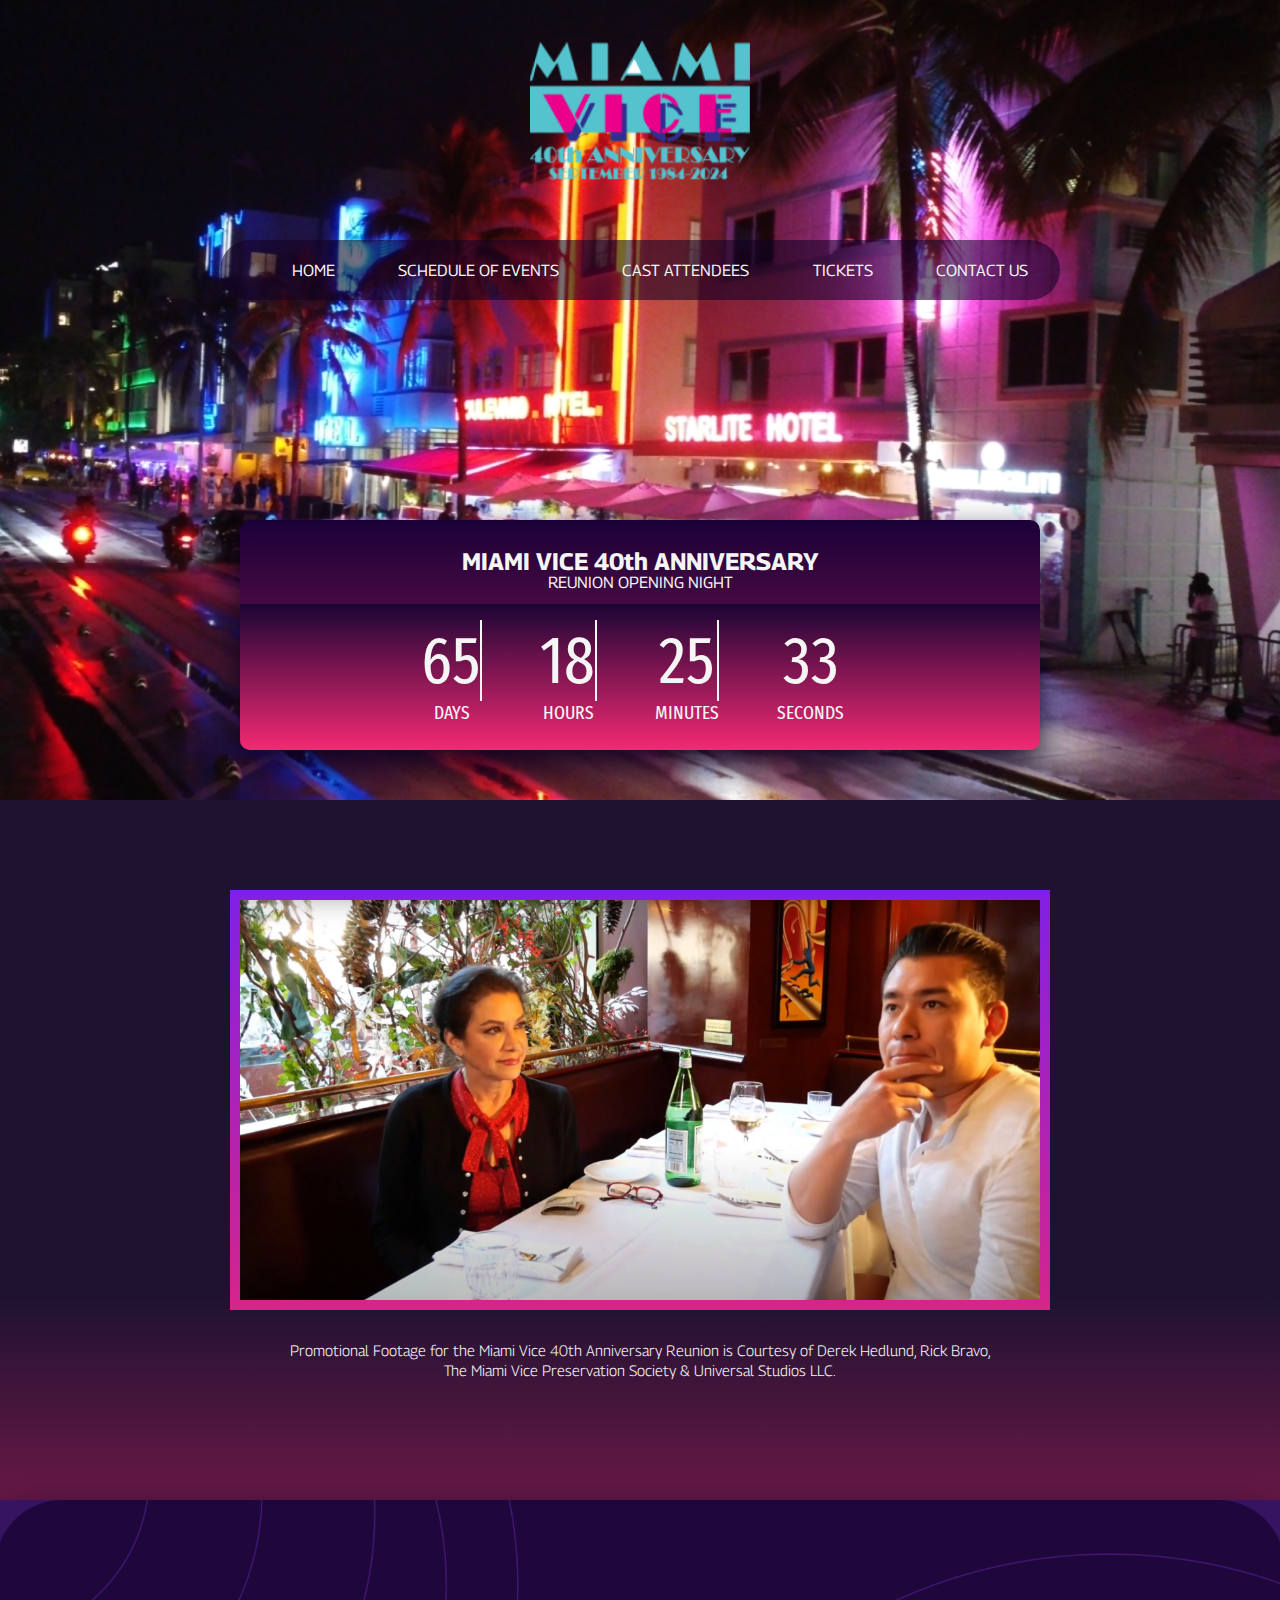
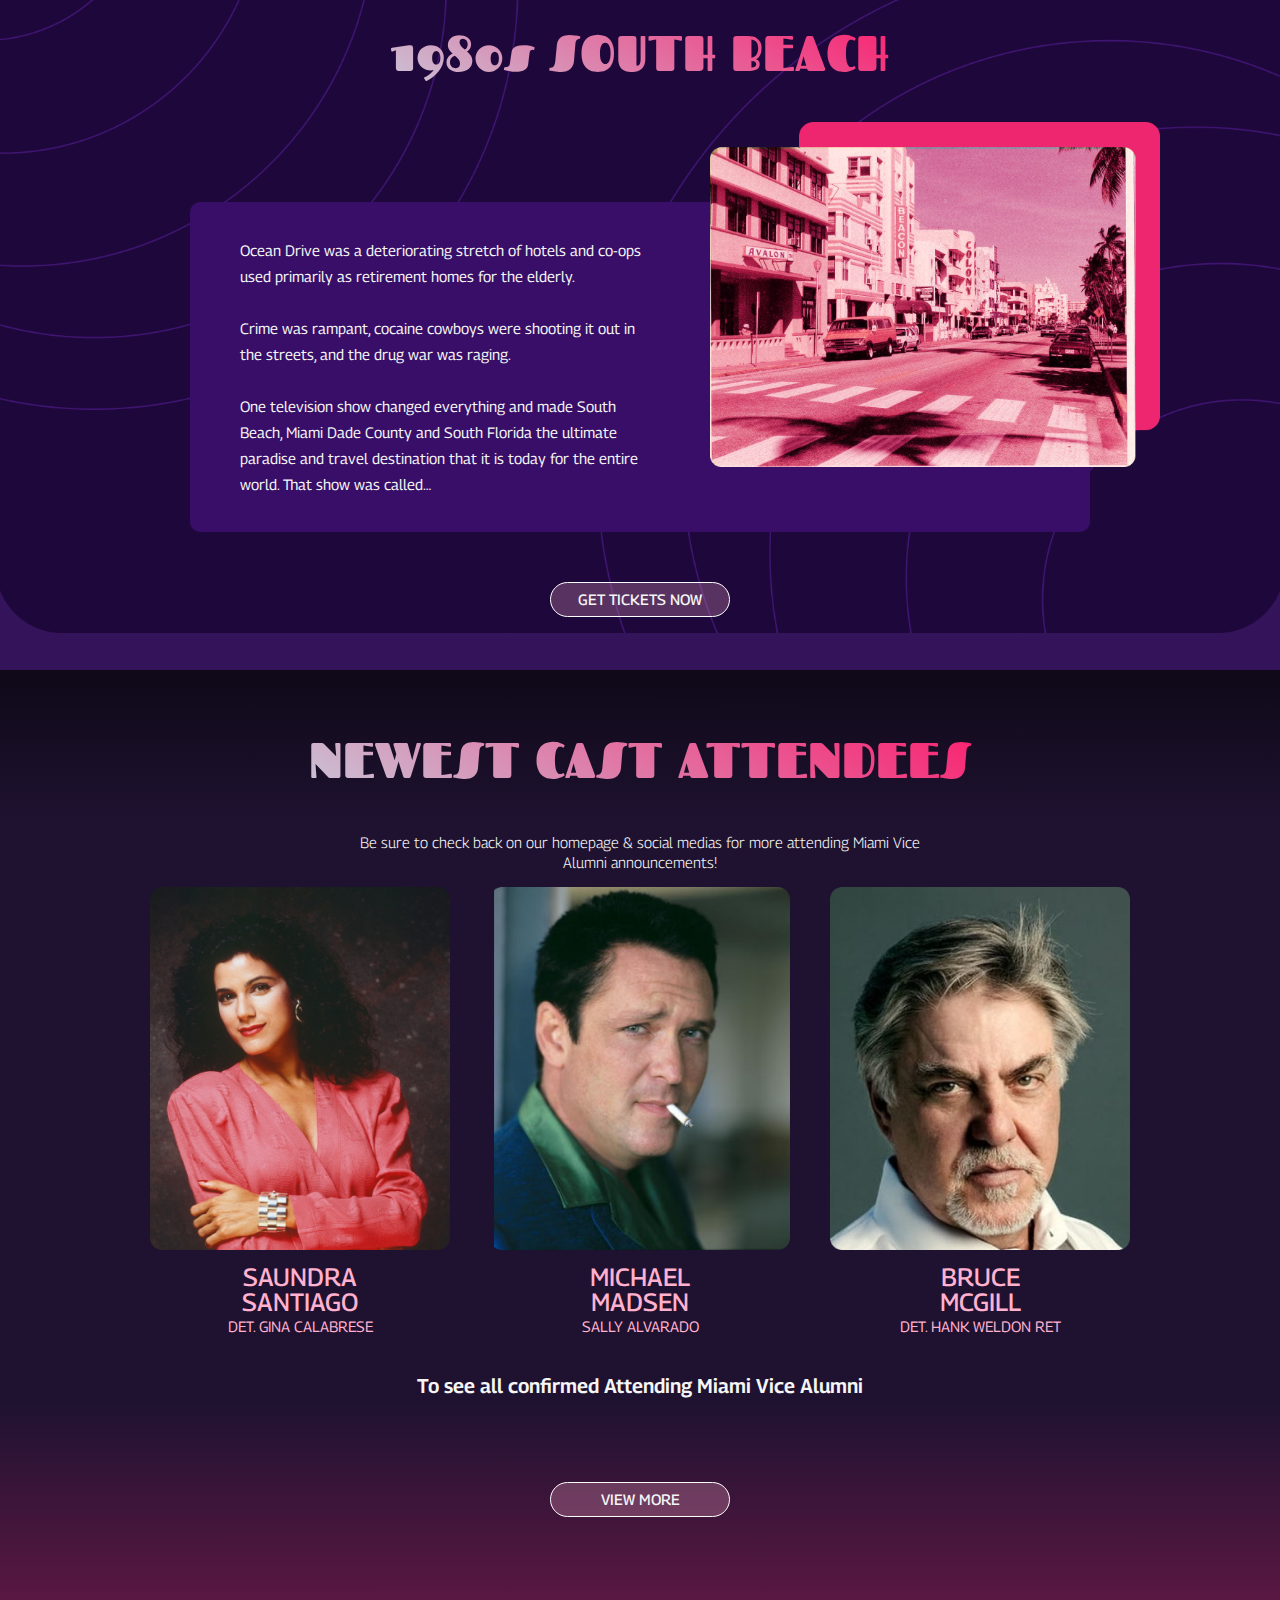
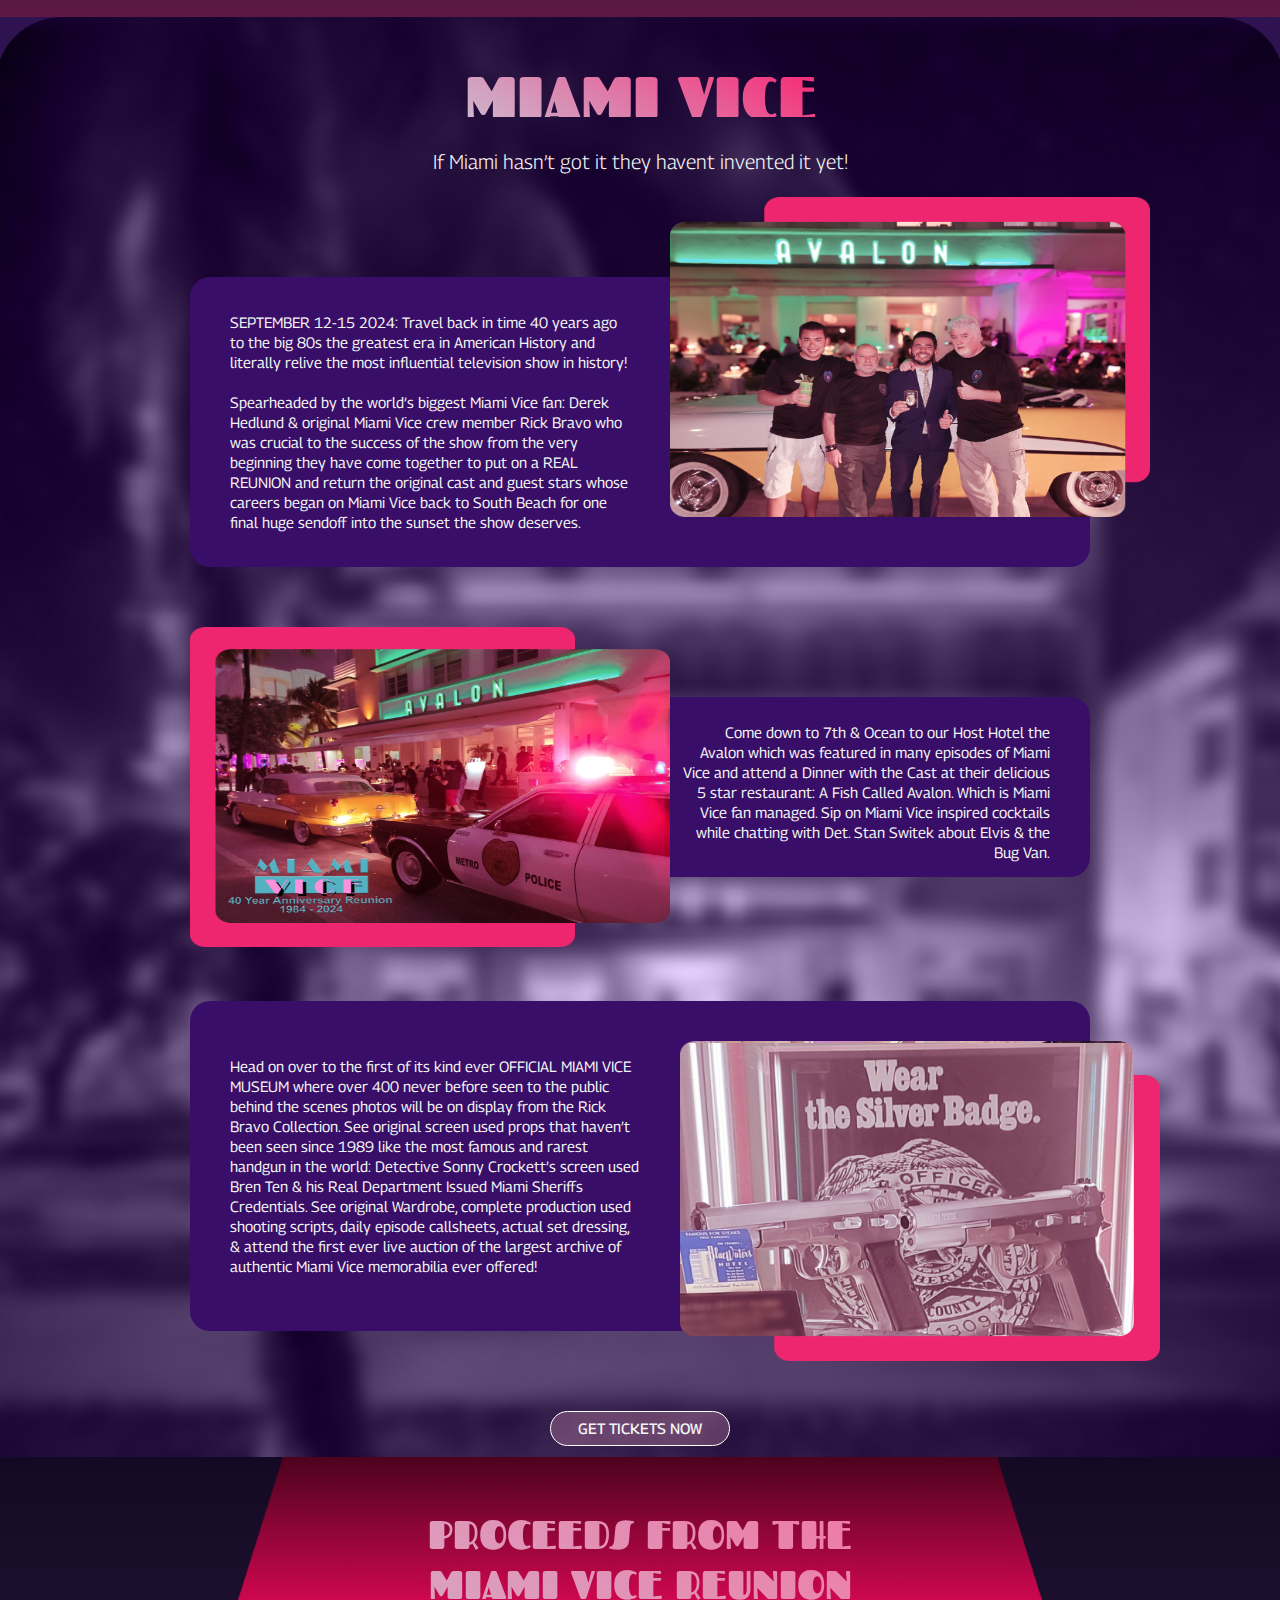
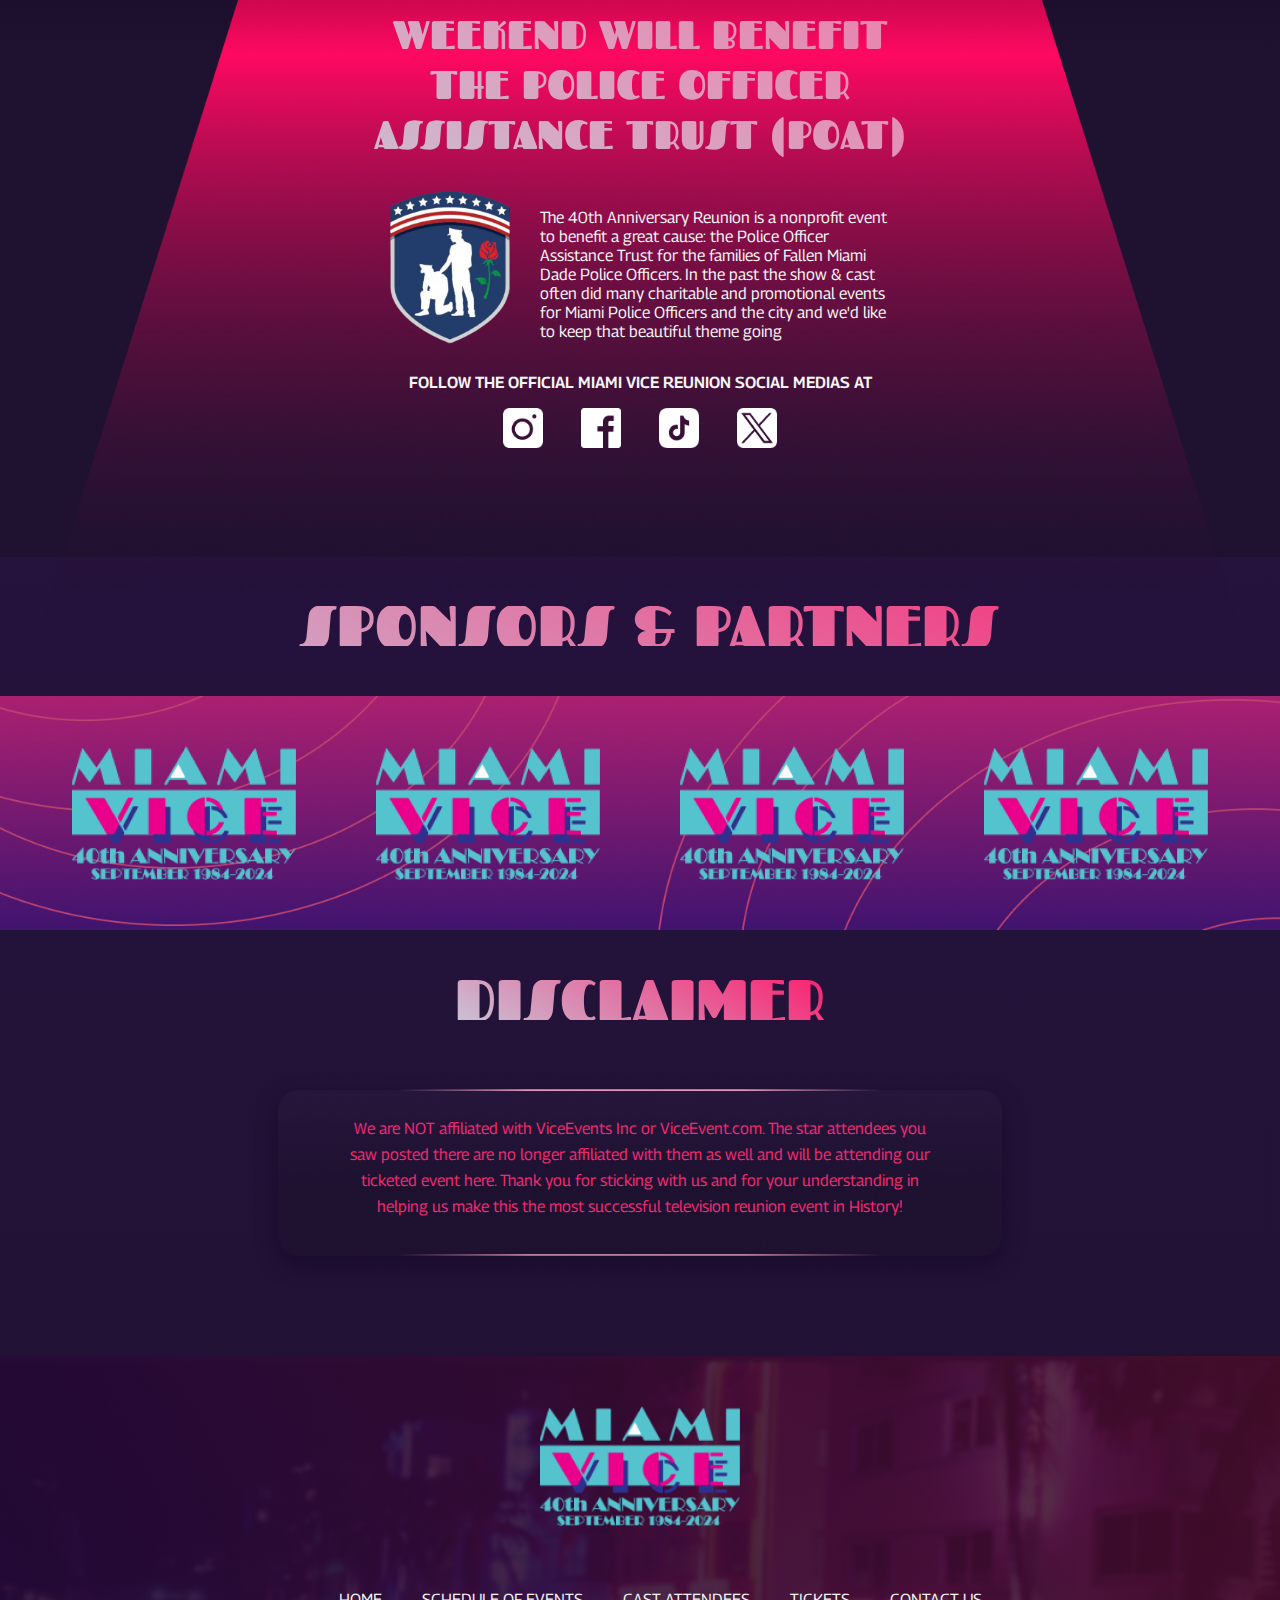
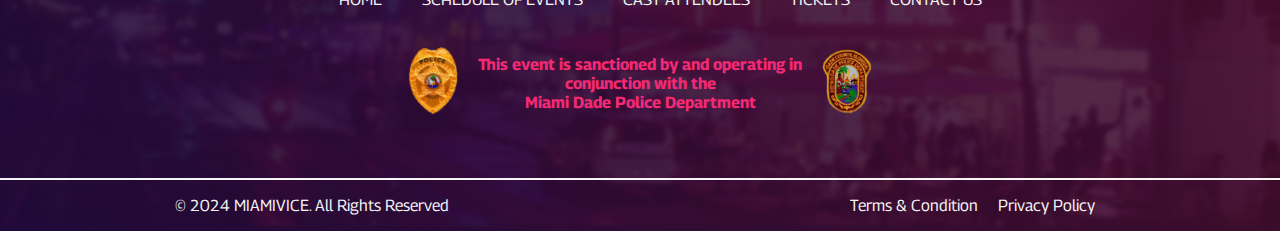
==== index.html @ bc85c12b "first" ====
<!DOCTYPE html>
<html lang="en">
<head>
    <meta charset="UTF-8">
    <meta name="viewport" content="width=device-width, initial-scale=1.0">
    <title>Miami Vice</title>
    <link rel="stylesheet" href="./miami-style.css">
    <link rel="shortcut icon" href="./Assets/Images/favicon.ico" type="image/x-icon">
    <link rel="preconnect" href="https://fonts.googleapis.com">
    <link rel="preconnect" href="https://fonts.gstatic.com" crossorigin>
    <link href="https://fonts.googleapis.com/css2?family=Georama:ital,wght@0,100..900;1,100..900&display=swap" rel="stylesheet">
    <link rel="preconnect" href="https://fonts.googleapis.com">
    <link rel="preconnect" href="https://fonts.gstatic.com" crossorigin>
    <link href="https://fonts.googleapis.com/css2?family=Fascinate&display=swap" rel="stylesheet">
    <link rel="stylesheet" href="https://cdnjs.cloudflare.com/ajax/libs/font-awesome/6.5.1/css/all.min.css" integrity="sha512-DTOQO9RWCH3ppGqcWaEA1BIZOC6xxalwEsw9c2QQeAIftl+Vegovlnee1c9QX4TctnWMn13TZye+giMm8e2LwA==" crossorigin="anonymous" referrerpolicy="no-referrer" />
    <link rel="preconnect" href="https://fonts.googleapis.com">
    <link rel="preconnect" href="https://fonts.gstatic.com" crossorigin>
    <link href="https://fonts.googleapis.com/css2?family=Fira+Sans+Extra+Condensed:ital,wght@0,100;0,200;0,300;0,400;0,500;0,600;0,700;0,800;0,900;1,100;1,200;1,300;1,400;1,500;1,600;1,700;1,800;1,900&display=swap" rel="stylesheet">
</head>
<body >

<!-- Hero Section -->
<div class="hero-section">
<!-- Nav-Bar Start -->


    <div class="desktop-header">

        <div class="logo">
            <img src="./Assets/Images/logo.png" alt="Miami" width="220" height="140">
        </div>

    <nav>  
            <ul class="nav-links-container">
                <li class="nav-link"><a href="">HOME</a></li>
                <li  class="nav-link"><a href="">SCHEDULE OF EVENTS</a></li>
                <li  class="nav-link"><a href="">CAST ATTENDEES</a></li>
                <li  class="nav-link"><a href="">TICKETS</a></li>
                <li  class="nav-link"><a href="">CONTACT US</a></li>
            </ul>
    </nav>

    </div>

    <div class="mobile-header">

        <nav class="nav-small-screen">
                <div class="logo">
                    <img src="./Assets/Images/logo.png" alt="Miami" width="220" height="140">
                </div>

                <div id="menu" >
                     <i class="fa-solid fa-bars" onclick="openMenu()"></i>
                </div>

        </nav>


        <div id="nav-col" >
            <div id="nav-col-links" class="nav-col-links">
                <a id="link" href="#">HOME</a>
                <a id="link" href="#">SCHEDULE OF EVENTS</a>
                <a id="link" href="#">CAST ATTENDEES</a>
                <a id="link" href="#">TICKETS</a>
                <a id="link" href="#">CONTACT US</a>
            </div>
            
        </div>




    </div>



    <div class="banner">

            <div class="banner-section-1">
                <h2 class="banner-text">MIAMI VICE 40th ANNIVERSARY</h2>
                <p class="banner-text">REUNION OPENING NIGHT</p>
            </div>

            <div class="banner-section-2">

                <div class="container">

                    <div id="countdown">
                  <ul>
                    <li><span id="days" class="countdown-sep"></span>days </li> 
                    <li><span id="hours"  class="countdown-sep"></span>Hours </li>
                    <li><span id="minutes"  class="countdown-sep"></span>Minutes </li>
                    <li><span id="seconds" ></span>Seconds </li>
                  </ul>
                    </div>
                
                </div>
            </div>
    </div>


</div>
    
<!-- Section-2 -->
    <div class="section-2">
           
                <img class="banner-pic" src="./Assets/Images/image 13.png" alt="" width="800px" height="400px">
            
                <p>Promotional Footage for the Miami Vice 40th Anniversary Reunion is Courtesy of Derek Hedlund, Rick Bravo, <br> The Miami Vice Preservation Society & Universal Studios LLC.</p>     

    </div>

    <!-- Section 3 -->
    <div class="section-3">

        <h2 class="section-3-heading">1980s SOUTH BEACH</h2>
        


            <div class="section-3-inner-div">

                <div class="section-3-inner-div-para">
                    <p>Ocean Drive was a deteriorating stretch of hotels and co-ops used primarily as retirement homes for the elderly. <br><br>
                        Crime was rampant, cocaine cowboys were shooting it out in the streets, and the drug war was raging. <br><br>
                        One television show changed everything and made South Beach, Miami Dade County and South Florida the ultimate paradise and travel destination that it is today for the entire world. That show was called…</p>
                </div>

                <div class="section-3-inner-div-img">
                    <img src="./Assets/Images/section-3-image.png" alt="" width="450px">
                </div>
            </div>




        <button class="web-button">GET TICKETS NOW</button>

    </div>

    <!-- Section 4 -->

    <div class="section-4">
        <h1>NEWEST CAST ATTENDEES</h1>

        <p>Be sure to check back on our homepage & social medias for more attending Miami Vice <br> Alumni announcements!</p>
        
        <div class="section-4-inner-image">

            <div class="section-4-cart">
                <img src="./Assets/Images/Mask group.png" alt="" width="300px">
                <h3>SAUNDRA <br>SANTIAGO</h3>
                <h6>DET. GINA CALABRESE</h6>
            </div>

            <div class="section-4-cart">
                <img src="./Assets/Images/Mask group(1).png" alt="" width="300px">
                <h3>MICHAEL <br> MADSEN</h3>
                <h6>SALLY ALVARADO</h6>
            </div>

            <div class="section-4-cart">
                <img src="./Assets/Images/Mask group(2).png" alt="" width="300px">
                <h3>BRUCE <br> MCGILL</h3>
                <h6>DET. HANK WELDON RET</h6>
            </div>

        </div>

        <h5>To see all confirmed Attending Miami Vice Alumni</h5>

        <button class="web-button">VIEW MORE</button>

    </div>


<!-- Section-5 -->

<div class="section-5" >

<div class="section-5-heading">
    <h1>MIAMI VICE</h1>
    <p>If Miami hasn’t got it they havent invented it yet!</p>
</div>

<div class="section-5-cart-1">

    <div class="section-5-cart-1-text">
        <p>SEPTEMBER 12-15 2024: Travel back in time 40 years ago to the big 80s the greatest era in American History and literally relive the most influential television show in history! <br><br>
        Spearheaded by the world’s biggest Miami Vice fan: Derek Hedlund & original Miami Vice crew member Rick Bravo who was crucial to the success of the show from the very beginning they have come together to put on a REAL REUNION and return the original cast and guest stars whose careers began on Miami Vice back to South Beach for one final huge sendoff into the sunset the show deserves. </p>
    </div>

    <div class="section-5-cart-1-pic">
        <img src="./Assets/Images/Group 47877.png" alt="" width="480px" height="320px">
    </div>
</div>




<div class="section-5-cart-2">

    <div class="section-5-cart-2-pic">
        <img src="./Assets/Images/Group 47921.png" alt="" width="480px" height="320px">
    </div>

    <div class="section-5-cart-2-text">
        <p>Come down to 7th & Ocean to our Host Hotel the Avalon which was featured in many episodes of Miami Vice and attend a Dinner with the Cast at their delicious 5 star restaurant: A Fish Called Avalon. Which is Miami Vice fan managed. Sip on Miami Vice inspired cocktails while chatting with Det. Stan Switek about Elvis & the Bug Van.</p>
    </div>
</div>




<div class="section-5-cart-3">

    <div class="section-5-cart-3-text">
        <p>Head on over to the first of its kind ever OFFICIAL MIAMI VICE MUSEUM where over 400 never before seen to the public behind the scenes photos will be on display from the Rick Bravo Collection. See original screen used props that haven’t been seen since 1989 like the most famous and rarest handgun in the world: Detective Sonny Crockett’s screen used Bren Ten & his Real Department Issued Miami Sheriffs Credentials. See original Wardrobe, complete production used shooting scripts, daily episode callsheets, actual set dressing, & attend the first ever live auction of the largest archive of authentic Miami Vice memorabilia ever offered!</p>
    </div>

    <div class="section-5-cart-3-pic">
        <img src="./Assets/Images/Group 47879.png" alt="" width="480px" height="320px">
    </div>


</div>

<button class="web-button">GET TICKETS NOW</button>

</div>

<!-- Section-5 -->

<!-- Section-6  Start-->
<div class="section-6">

    <div class="section-6-background-pic">

       <h2>PROCEEDS FROM THE <br> MIAMI VICE REUNION <br> WEEKEND WILL BENEFIT <br> THE POLICE OFFICER <br> ASSISTANCE TRUST (POAT)</h2>

       <div class="section-6-box">
        <div class="section-6-box-img">
            <img src="./Assets/Images/image-removebg-preview (19) 1.png" alt="" width="120px">
        </div>

        <div class="section-6-box-text">
            <p>The 40th Anniversary Reunion is a nonprofit event to benefit a great cause: the Police Officer Assistance Trust for the families of Fallen Miami Dade Police Officers. In the past the show & cast often did many charitable and promotional events for Miami Police Officers and the city and we'd like to keep that beautiful theme going</p>
        </div>
       </div>


       <div class="section-6-bottom-text">
           <p>FOLLOW THE OFFICIAL MIAMI VICE REUNION SOCIAL MEDIAS AT  </p>
       </div>

       <div class="section-6-social-icon">
        <a href=""><img src="./Assets/Images/instagram.png" alt="instagram" width="40px"></a>
        <a href=""><img src="./Assets/Images/facebook.png" alt="facebook" width="40px"></a>
        <a href=""><img src="./Assets/Images/tiktok.png" alt="tiktok" width="40px"></a>
        <a href=""><img src="./Assets/Images/x.png" alt="X" width="40px"></a>
       </div>

    </div>

</div>

<!-- Section-6 End -->


<!-- Section-7 Start -->
<div class="section-7">
    <h2> SPONSORS & PARTNERS</h2>

    <div class="section-7-background">
        <img src="./Assets/Images/logo.png" alt="">
        <img src="./Assets/Images/logo.png" alt="">
        <img src="./Assets/Images/logo.png" alt="">
        <img src="./Assets/Images/logo.png" alt="">

    </div>

</div>

<!-- Section-7 End -->

<!-- Section-8 Start -->
<div class="section-8">
    <h2>DISCLAIMER</h2>

    <div class="section-8-box">
        <p>We are NOT affiliated with ViceEvents Inc or ViceEvent.com. The star attendees you saw posted there are no longer affiliated with them as well and will be attending our ticketed event here. Thank you for sticking with us and for your understanding in helping us make this the most successful television reunion event in History!</p>
    </div>

</div>



<!-- Section-8 End -->
<!-- 1200px 991px 767px 525px -->


<!-- Section 9 start -->
<div class="section-9">

   <div class="section-9-inner">

       
       <div class="section-9-logo">
           <img src="./Assets/Images/logo.png" alt="" width="200px">
        </div>
        
        <div class=""> 
            <ul class="section-9-links">
                <li class="nav-link"><a href="">HOME</a></li>
                <li  class="nav-link"><a href="">SCHEDULE OF EVENTS</a></li>
            <li  class="nav-link"><a href="">CAST ATTENDEES</a></li>
            <li  class="nav-link"><a href="">TICKETS</a></li>
            <li  class="nav-link"><a href="">CONTACT US</a></li>
        </ul>
    </div>

    <div class="section-9-notice">

        <div class="section-9-img1">
            <img src="./Assets/Images/Picture1 1.png" alt="" width="50px">
        </div>

        <p>This event is sanctioned by and operating in <br> conjunction with the <br>
            Miami Dade Police Department
        </p>
        
        <div class="section-9-img2">
            <img src="./Assets/Images/Picture2 1.png" alt="" width="50px">
        </div>
        
    </div>
    
    </div> 

    
    <div class="section-9-reserve">
        <p>© 2024 MIAMIVICE. All Rights Reserved</p>

        <ul class="section-9-reserve-links">
            <li><a href="">Terms & Condition</a></li>
            <li><a href="">Privacy Policy</a></li>
        </ul>
    </div>

</div>

<!-- Section-9 End -->



<script src="./app.js"></script>
</body>
</html>
---- miami-style.css ----
body{
   
    font-family: "Georama", sans-serif;
    font-optical-sizing: auto;
    font-weight: weight;
    font-style: normal;
    font-variation-settings:"wdth" 100;
    margin: 0;
    background-image: linear-gradient(rgba(62, 20, 111, 1),rgba(31, 18, 49, 1));
}

/* Responsive of Website Start*/

/* For Mobile */
/* Extra small devices (phones, 600px and down) */
@media only screen and (max-width: 600px) {
 
  }
  
  /* Small devices (portrait tablets and large phones, 600px and up) */
  @media only screen and  (max-width: 767px) {
    .desktop-header {
        display: none;
    }
    .banner{
        width: 500px;
    }
  }
  
  /* Medium devices (landscape tablets, 768px and up) */
  @media only screen and (min-width: 768px) and (max-width: 991px) {
    .mobile-header{
        display: none;
    }
  } 
  
  /* Large devices (laptops/desktops, 992px and up) */
  @media only screen and (min-width: 992px) and (max-width:1199px){
    .mobile-header{
        display: none;
    }
    .banner{
        width: 500px;
    }
  } 
  
  /* Extra large devices (large laptops and desktops, 1200px and up) */
  @media only screen and (min-width: 1200px) {
    .mobile-header{
        display: none;
    }

  
  }

/* Responsive of Website End */

/* Mobile Nav code beneath */
.nav-small-screen{
    display: flex;
    background:  rgba(19, 2, 36, 0.572);
    justify-content: space-around;
}

#menu{
    display: flex;
    align-items: center; 
    cursor: pointer;
    font-size: 30px;
    color: whitesmoke;
}

.nav-col-links{
    display: none;
}

#nav-col-links a{
    text-decoration: none;
    color: whitesmoke;
    background-color: rgba(245, 245, 245, 0.155);;
    transition: all;
    transition-duration: 500ms;
}
#nav-col-links a:hover{
    color: whitesmoke;
    font-weight: bold ;
}
#link{
    padding: 10px;
    display: flex;
    flex-direction: column;
    background-color: rgba(0, 0, 0, 0.041);
    text-align: center;
}
#link:hover{
    background-color: rgb(19, 2, 36)
}
/* Mobile Nav upside */

.hero-section{
    background-image: url(./Assets/Images/background.png);
    background-repeat: no-repeat;
    background-size: cover;
    height: 800px;
    width: 100%;
}
.logo{
    display: flex;
    justify-content: center;
    padding: 40px;
}

.nav-links-container{
    display: flex;
    justify-content: space-around;
    width: 800px;
    height: 60px;
    background-color: rgba(19, 2, 36, 0.572);
    align-items: center;
    border-radius: 50px;
    margin: 20px auto;
}

.nav-link{
    list-style: none;
    
}
.nav-link a{
    text-decoration: none;
    color: rgb(245, 245, 245);
    transition: all 1000ms;
}

.nav-link:hover {
    color: white;
    font-weight: 500;
}
nav{
    display: flex;
    align-items: center;
    flex-wrap: nowrap;
}

.web-button{
    border-radius: 50px;
    width: 180px;
    height: 35px;
    background: rgba(255, 174, 204, 0.26);
    color: whitesmoke;
    margin: 50px 0px 70px 0px;
    border: 1px solid white;
    padding: 5px;
    font-family: Georama;
    font-size: 15px;
    font-weight: 500;
    line-height: 23px;
    letter-spacing: 0em;
    text-align: center;
    cursor: pointer;
}



.banner{
    width: 800px;
    height: 230px;
    border-radius: 10px;
    padding-top: 20px;
    display: flex;
    flex-direction: column;
    box-sizing: border-box;
    margin: 20px auto;
    margin-top: 200px;
    margin-bottom: 120px;
    box-shadow: 0px 16px 36.599998474121094px 0px rgba(14, 0, 33, 1);
    background: linear-gradient(180deg, #1a0137 0%, #F42973 182.3%);
}

.banner-text{
    color: whitesmoke;
    text-align: center;
    line-height: 2px;
    margin: 20px auto;
}


.banner-section-2{
    background-image: linear-gradient(rgb(27, 5, 52), rgba(244, 41, 115, 1));
    height: 100%;
    border-radius: 0px 0px 10px 10px;
  }

  
.container {
    color: whitesmoke;
    margin: 0 auto;
    text-align: center;
    font-family: Fira Sans Extra Condensed;
  }
  
 .container li {
    display: inline-block;
    font-size: 1.2em;
    list-style-type: none;
    padding: 0 50px 0 0 ;
    margin-right: 5px;
    text-transform: uppercase;
    box-sizing: border-box;
  }

  .countdown-sep{
     display: inline-block;
    font-size: 1.2em;
    list-style-type: none;
    text-transform: uppercase;
    border-right: 2px solid whitesmoke;
    box-sizing: border-box;

  }
  
  .container li span {
    display: block;
    font-size: 4.2rem;
  }
  
  .banner-section-2-separator{
    font-family: Fira Sans Extra Condensed;
    font-size: 100px;
  }

  
  @media all and (max-width: 768px) {
    h1 {
      font-size: calc(1.5rem * var(--smaller));
    }
    
    li {
      font-size: calc(1.125rem * var(--smaller));
    }
    
    li span {
      font-size: calc(3.375rem * var(--smaller));
    }
  }













.section-2{
    width: 100%;
    height: 700px;
    display: flex;
    align-items: center;
    justify-content: center;
    flex-direction: column;
    color: whitesmoke;
    background: linear-gradient(180deg, #1F1231 -30.05%, #1F1231 70.99%, #EE266F 151.57%);
    
}

.section-2 p{
    margin: 30px auto;
    font-family: Georama;
    font-size: 15px;
    font-weight: 300;
    line-height: 20px;
    letter-spacing: 0em;
    text-align: center;

}

.section-2 img{
    border-image: linear-gradient(#7D20EA 0%, #D92586 100%) 30;
    border-width: 10px;
    border-style: solid;
}

.section-3{
    width: 100%;
    height: 690px;
    color: whitesmoke;
    display: flex;
    flex-direction: column;
    align-items: center;
    justify-content: start;
    background-image: url(./Assets/Images/1980s-section-Background.png);
    background-size: contain;
    background-repeat: no-repeat;
    padding-top: 80px;
    box-shadow:0px 16px 36.599998474121094px 0px rgba(14, 0, 33, 1); ;
}
.section-3-heading{
    font-family: Fascinate;
    font-size: 50px;
    font-weight: 900;
    line-height: 60px;
    letter-spacing: 0em;
    text-align: center;
    background: -webkit-linear-gradient(240deg, #f92371 .31%, #cac1d4 100%);
    background-clip: text;
    -webkit-text-fill-color: transparent;
    margin-bottom: 120px;
}
.section-3-inner-div{
    display: flex;
    background: rgba(56, 14, 104, 1);
    border-radius: 10px;
    flex-wrap: nowrap;
    width: 900px;
}

.section-3-inner-div-para{
    max-width: 50%;
    font-family: Georama;
    font-size: 15px;
    font-weight: 400;
    line-height: 26px;
    letter-spacing: 0em;
    text-align: left;
    padding: 20px 60px 20px 50px;
}

.section-3-inner-div-img{
    max-width: 50%;
    margin-top: -80px;
    margin-right: -70px;
}


.section-4{
    display: flex;
    flex-direction: column;
    align-items: center;
    justify-content: center;
    color: whitesmoke;
    background: linear-gradient(179.98deg, #000000 -15.62%, #1F1231 16.67%, #1F1231 77.37%, #EE266F 151.53%);
    padding: 30px 0px 30px 0px;
}
.section-4 h1 {
    font-family: Fascinate;
    font-size: 50px;
    font-weight: 900;
    line-height: 50px;
    letter-spacing: 0em;
    text-align: center;
    background: -webkit-linear-gradient(240deg, #f92371 .31%, #cac1d4 100%);
    background-clip: text;
    -webkit-text-fill-color: transparent;
}

.section-4 p{
    text-align: center;
    font-family: Georama;
    font-size: 15px;
    font-weight: 300;
    line-height: 20px;
    letter-spacing: 0em;
}
.section-4-inner-image{
    display: flex;
    gap: 40px;
}
.section-4-cart{
    display: flex;
    flex-direction: column;
    justify-content: center;
}

.section-4-cart h3 {
    text-align: center;
    font-family: Georama;
    font-size: 25px;
    font-weight: 500;
    line-height: 25px;
    letter-spacing: 0em;
    color: rgba(255, 177, 206, 1);
    margin: 15px 0px 0px 0px;
}

.section-4-cart h6{
    font-family: Georama;
    font-size: 15px;
    font-weight: 400;
    line-height: 15px;
    letter-spacing: 0em;
    text-align: center;
    margin: 4px 0px 0px 0px;
    color: rgba(255, 177, 206, 1);

}

.section-4 h5{
    font-family: Georama;
    font-size: 20px;
    font-weight: 600;
    line-height: 24px;
    letter-spacing: 0em;
    text-align: center;
    margin-top: 40px;
}





.section-5{
   background-image: url(./Assets/Images/MIAMI\ VICEBackground.png);
   background-repeat: no-repeat;
   background-size: cover;
   color: whitesmoke;
   padding: 20px;
   display: flex;
   flex-direction: column;
   text-align: center;
   height: 1400px;
   align-items: center;
}



.section-5-heading{
    margin-bottom: 50px;
}
.section-5-heading h1 {
    font-family: Fascinate;
    font-size: 60px;
    font-weight: 900;
    line-height: 40px;
    letter-spacing: 0em;
    text-align: center;
    background: -webkit-linear-gradient(240deg, #f92371 .31%, #cac1d4 100%);
    background-clip: text;
    -webkit-text-fill-color: transparent;

}

.section-5-heading p {
    font-family: Georama;
    font-size: 20px;
    font-weight: 300;
    line-height: 10px;
    letter-spacing: 0em;
    text-align: center;

}

.section-5-cart-1{
    display: flex;
    flex-wrap: nowrap;
    justify-content: center;
    background-color: rgba(56, 14, 104, 1);
    border-radius: 20px;
    margin: 40px auto;
    width: 900px;
}

.section-5-cart-1-text{
    max-width: 50%;
    text-align: left;
    padding: 20px 40px 20px 40px;
    font-family: Georama;
    font-size: 15px;
    font-weight: 400;
    line-height: 20px;
    letter-spacing: 0em;
    
}

.section-5-cart-1-pic{
    max-width: 50%;
    margin-top: -80px;
    margin-right: -30px;
}

.section-5-cart-2{
    display: flex ;
    flex-wrap: nowrap;
    justify-content: center;
    border-radius: 20px;
    margin: 20px auto;
    width: 900px;
}

.section-5-cart-2-pic{
    max-width: 50%;
    position: relative;
    z-index: 999;
}

.section-5-cart-2-text{
    max-width: 50%;
    padding: 10px 40px 20px 40px;
    text-align: right;
    background-color: rgba(56, 14, 104, 1);
    border-radius: 0px 20px 20px 0px;
    height: 150px;
    margin-top: 70px;
    width: 100%;
    font-family: Georama;
    font-size: 15px;
    font-weight: 400;
    line-height: 20px;
    letter-spacing: 0em;
    

}

.section-5-cart-3{
    display: flex ;
    flex-wrap: nowrap;
    justify-content: center;
    border-radius: 20px;
    margin: 30px  auto;
    background-color: rgba(56, 14, 104, 1);
    width: 900px;
}


.section-5-cart-3-text{
    padding: 40px 40px 40px 40px;
    text-align: left;
    max-width: 50%;
    font-family: Georama;
    font-size: 15px;
    font-weight: 400;
    line-height: 20px;
    letter-spacing: 0em;
}

.section-5-cart-3-pic{
    max-width: 50%;
    padding-top: 40px;
    margin-bottom: -40px;
    margin-right: -40px;
}

.section-6{
    background: linear-gradient(180deg, #10051E -11.24%, #1F1231 29.16%, #1F1231 70.99%);
    height: 700px;
    margin-top: 0;
    color: whitesmoke;
    
}
.section-6-background-pic{
  background-image: url(./Assets/Images/Rectangle\ 28.png);
  background-repeat: no-repeat;
  background-size: cover;
  height: 800px;
  display: flex;
  justify-content: center;
  align-items: center;
  flex-direction: column;
}
.section-6-background-pic h2{
    text-align: center;
    width: 800px !important;
}
.section-6-box{
    width: 500px;
    display: flex;
    gap: 30px;
}

.section-6-background-pic h2 {
    font-family: Fascinate;
    font-size: 40px;
    font-weight: 900;
    line-height: 50px;
    letter-spacing: 0em;
    text-align: center;
    background: -webkit-linear-gradient(240deg, #f46e9f .31%, #cac1d4 100%);
    background-clip: text;
    -webkit-text-fill-color: transparent;
    margin-top: -150px;
}

.section-6-bottom-text{
    font-weight: 600;
}

.section-6-social-icon{
    font-size: 30px;
}

.section-6-social-icon a{
    margin: 15px ;
}


.section-7 h2 {
    font-family: Fascinate;
    font-size: 60px;
    font-weight: 900;
    line-height: 40px;
    letter-spacing: 0em;
    text-align: center;
    background: -webkit-linear-gradient(240deg, #f92371 .31%, #cac1d4 100%);
    background-clip: text;
    -webkit-text-fill-color: transparent;
}

.section-7-background{
    background-image: url(./Assets/Images/Sponsers-Background.png);
    background-repeat: no-repeat;
    background-size: cover;
    display: flex;
    justify-content: center;
    align-items: center;
    gap: 80px;
    padding: 50px 20px 50px 20px ;
}

.section-8{
    display: flex;
    flex-direction: column;
    align-items: center;
    justify-content: center;
}
.section-8 h2 {
    font-family: Fascinate;
    font-size: 60px;
    font-weight: 900;
    line-height: 40px;
    letter-spacing: 0em;
    text-align: center;
    background: -webkit-linear-gradient(240deg, #f92371 .31%, #cac1d4 100%);
    background-clip: text;
    -webkit-text-fill-color: transparent;
}

.section-8-box{
    background-image: url(./Assets/Images/disclaimer-bg.png);
    background-size: contain;
    background-repeat: no-repeat;
}

.section-8-box p{
    padding: 30px 90px 120px 90px;
    color: rgba(244, 41, 115, 1);
    width: 600px;
    font-family: Georama;
    font-size: 16px;
    font-weight: 400;
    line-height: 26px;
    letter-spacing: 0em;
    text-align: center;
}

.section-9{
    background-image: linear-gradient(240deg, #560b26a0 .31%, #20073ebb 100%), url(./Assets/Images/footer-bg.png);
    background-size: cover;
    display: flex;
    flex-direction: column;
    align-items: center;
    justify-content: center;
    /* background-blend-mode: rgb(0, 0, 0); */
}

.section-9-inner{
    display: flex;
    flex-direction: column;
    align-items: center;
    justify-content: center;
    padding: 50px;
}
.section-9-notice{
    display: flex;
    align-items: center;
    justify-content: center;
    flex-direction: row;
    gap: 20px;
}

.section-9-notice p{
    text-align: center;
    color: rgba(244, 41, 115, 1);
    font-weight: bolder;
}

.section-9-links{
    display: flex;
    gap: 40px;
    margin: 60px 0px 30px 0px;
}

.section-9-reserve{
    width: 100%;
    border-top: 2px solid whitesmoke ;
    display: flex;
    justify-content: space-around;
    color: whitesmoke;
}

.section-9-reserve-links li {
    list-style: none;
}

.section-9-reserve-links{
    display: flex;
}
.section-9-reserve-links li a {
    text-decoration: none;
    color: whitesmoke;
    padding: 0px 10px 0px 10px;
}
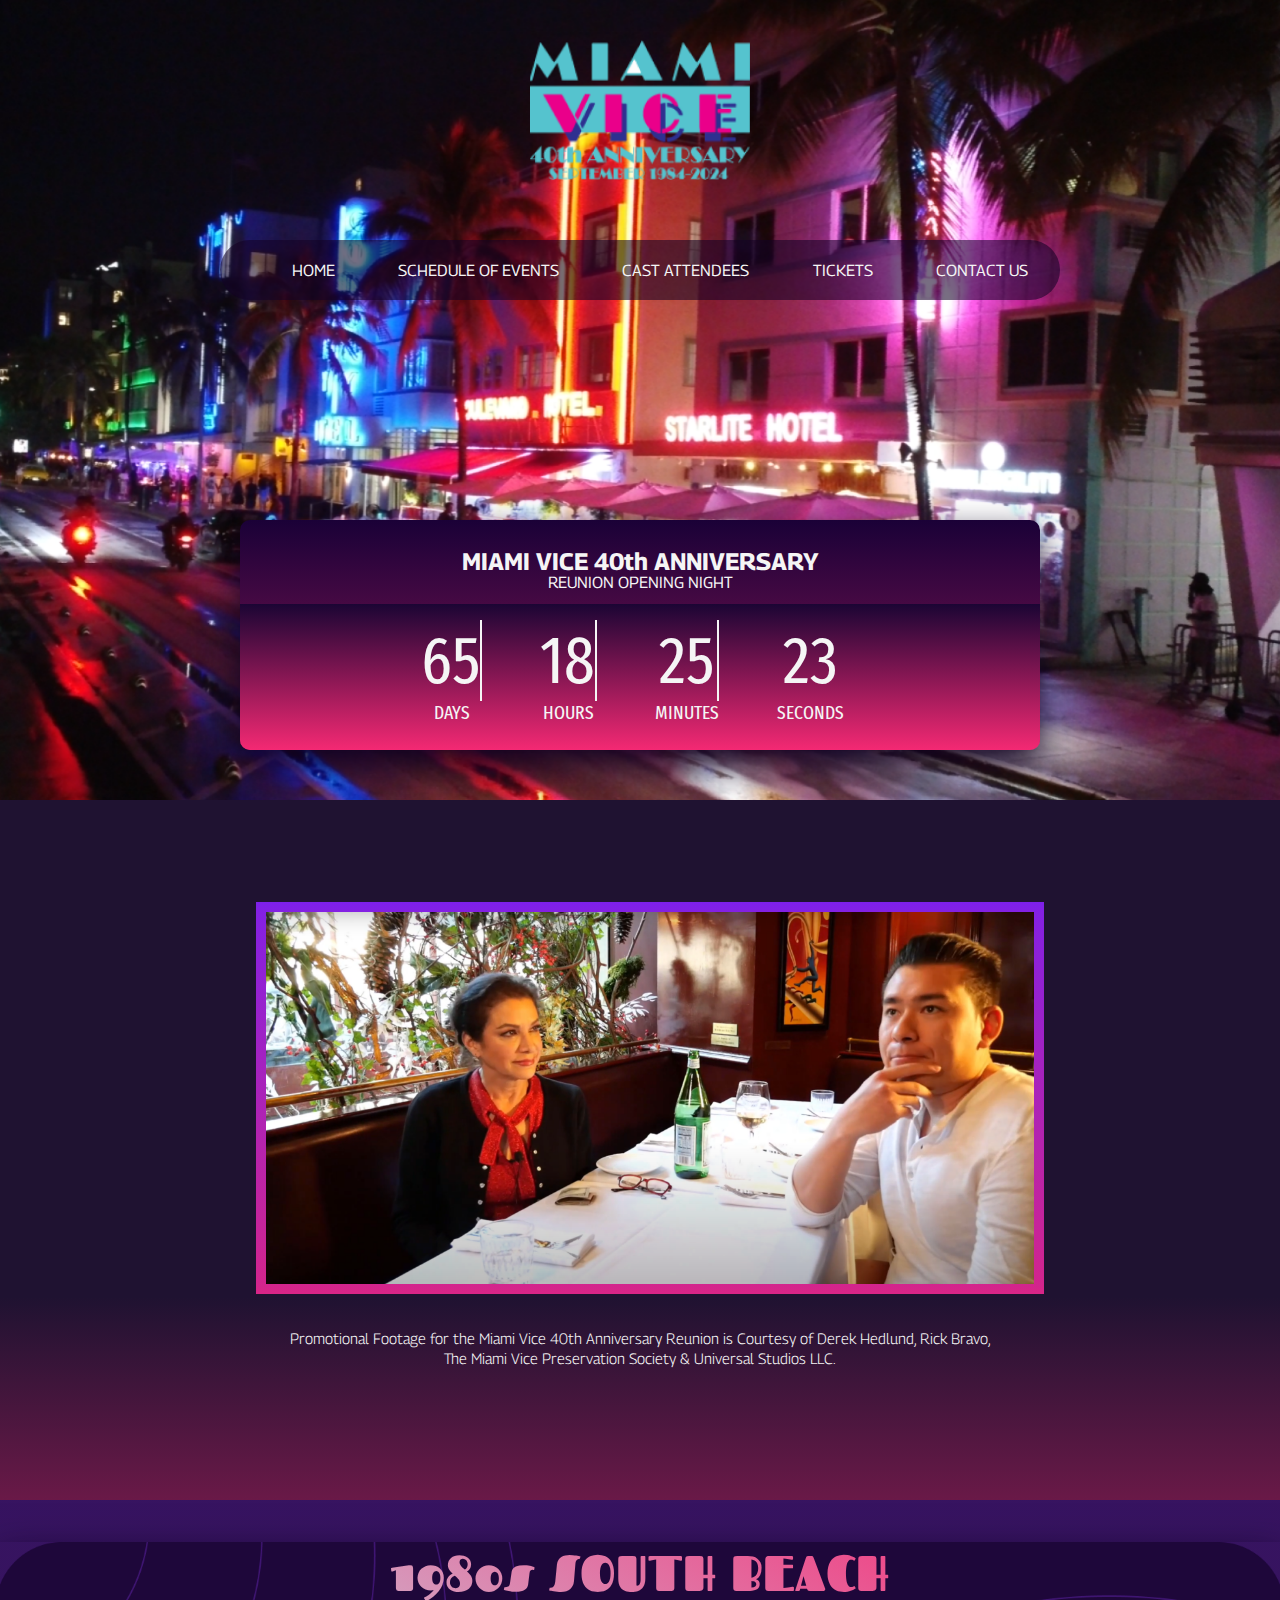
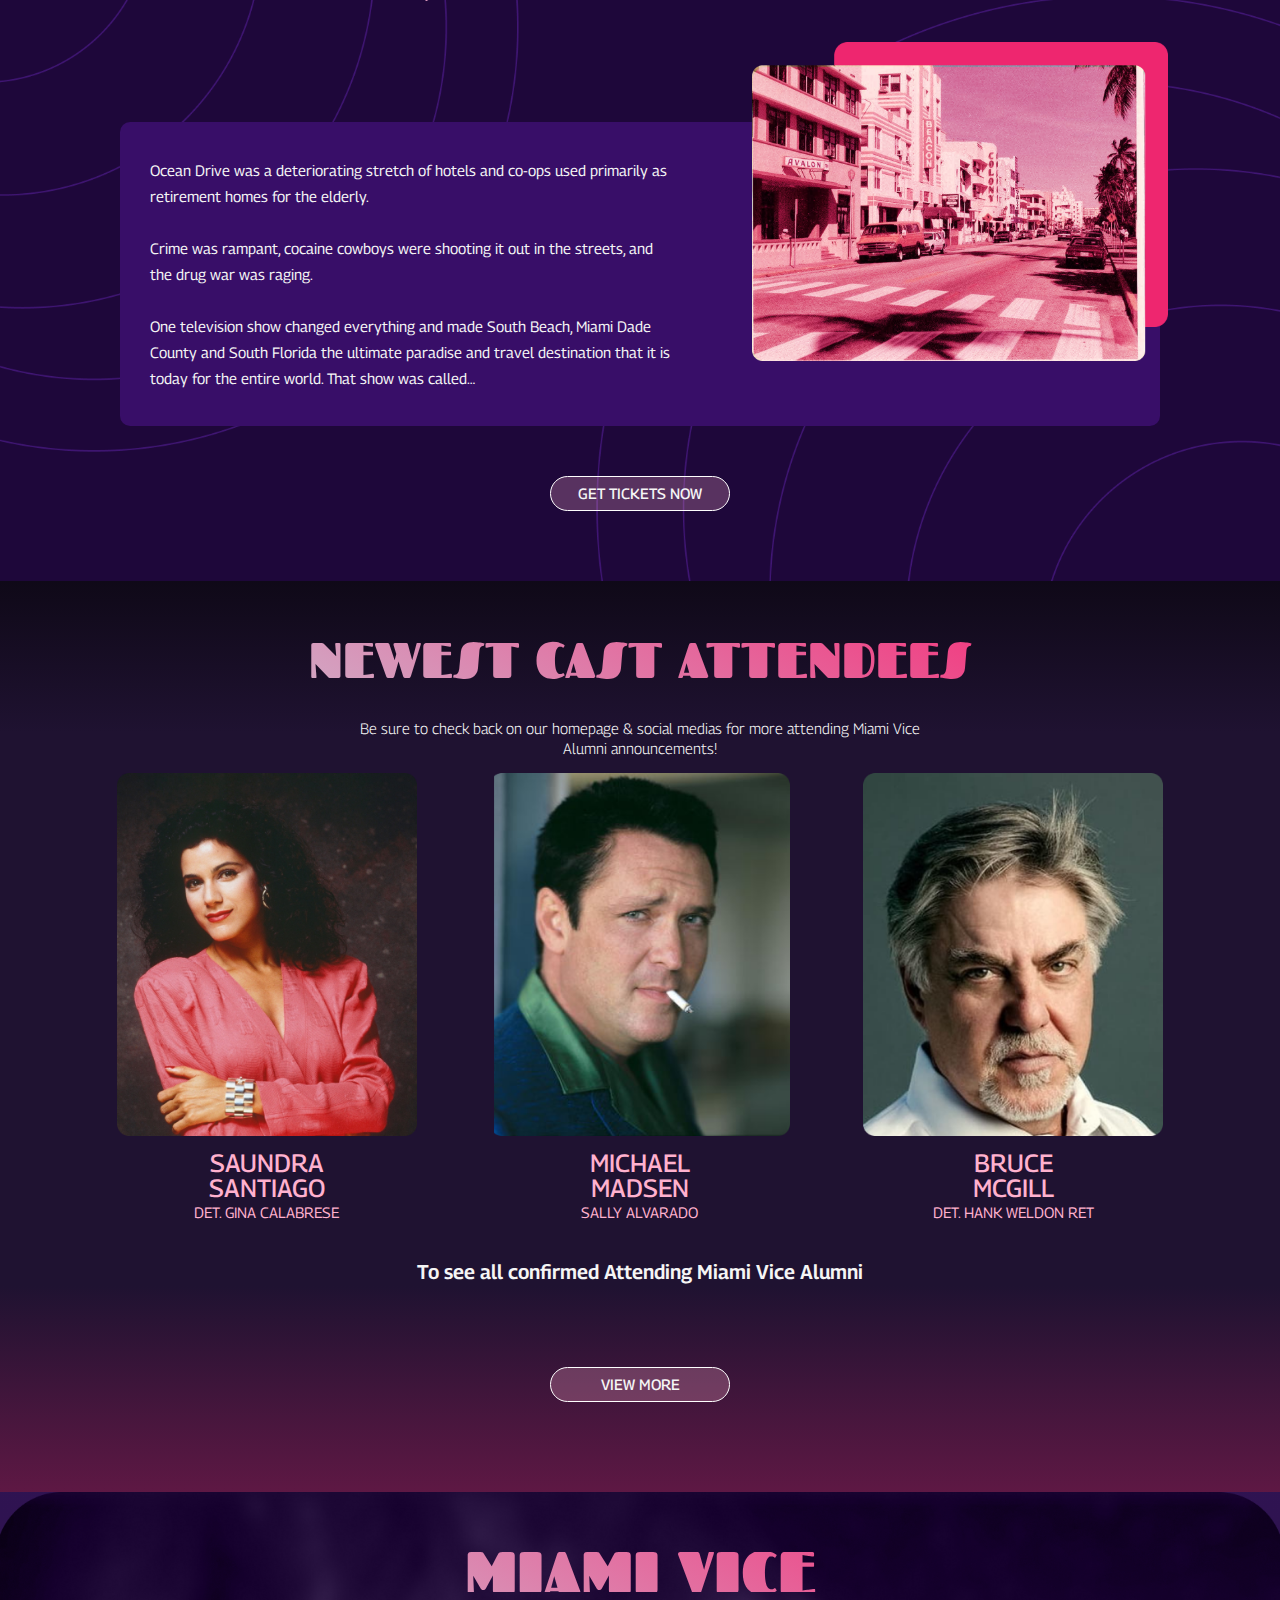
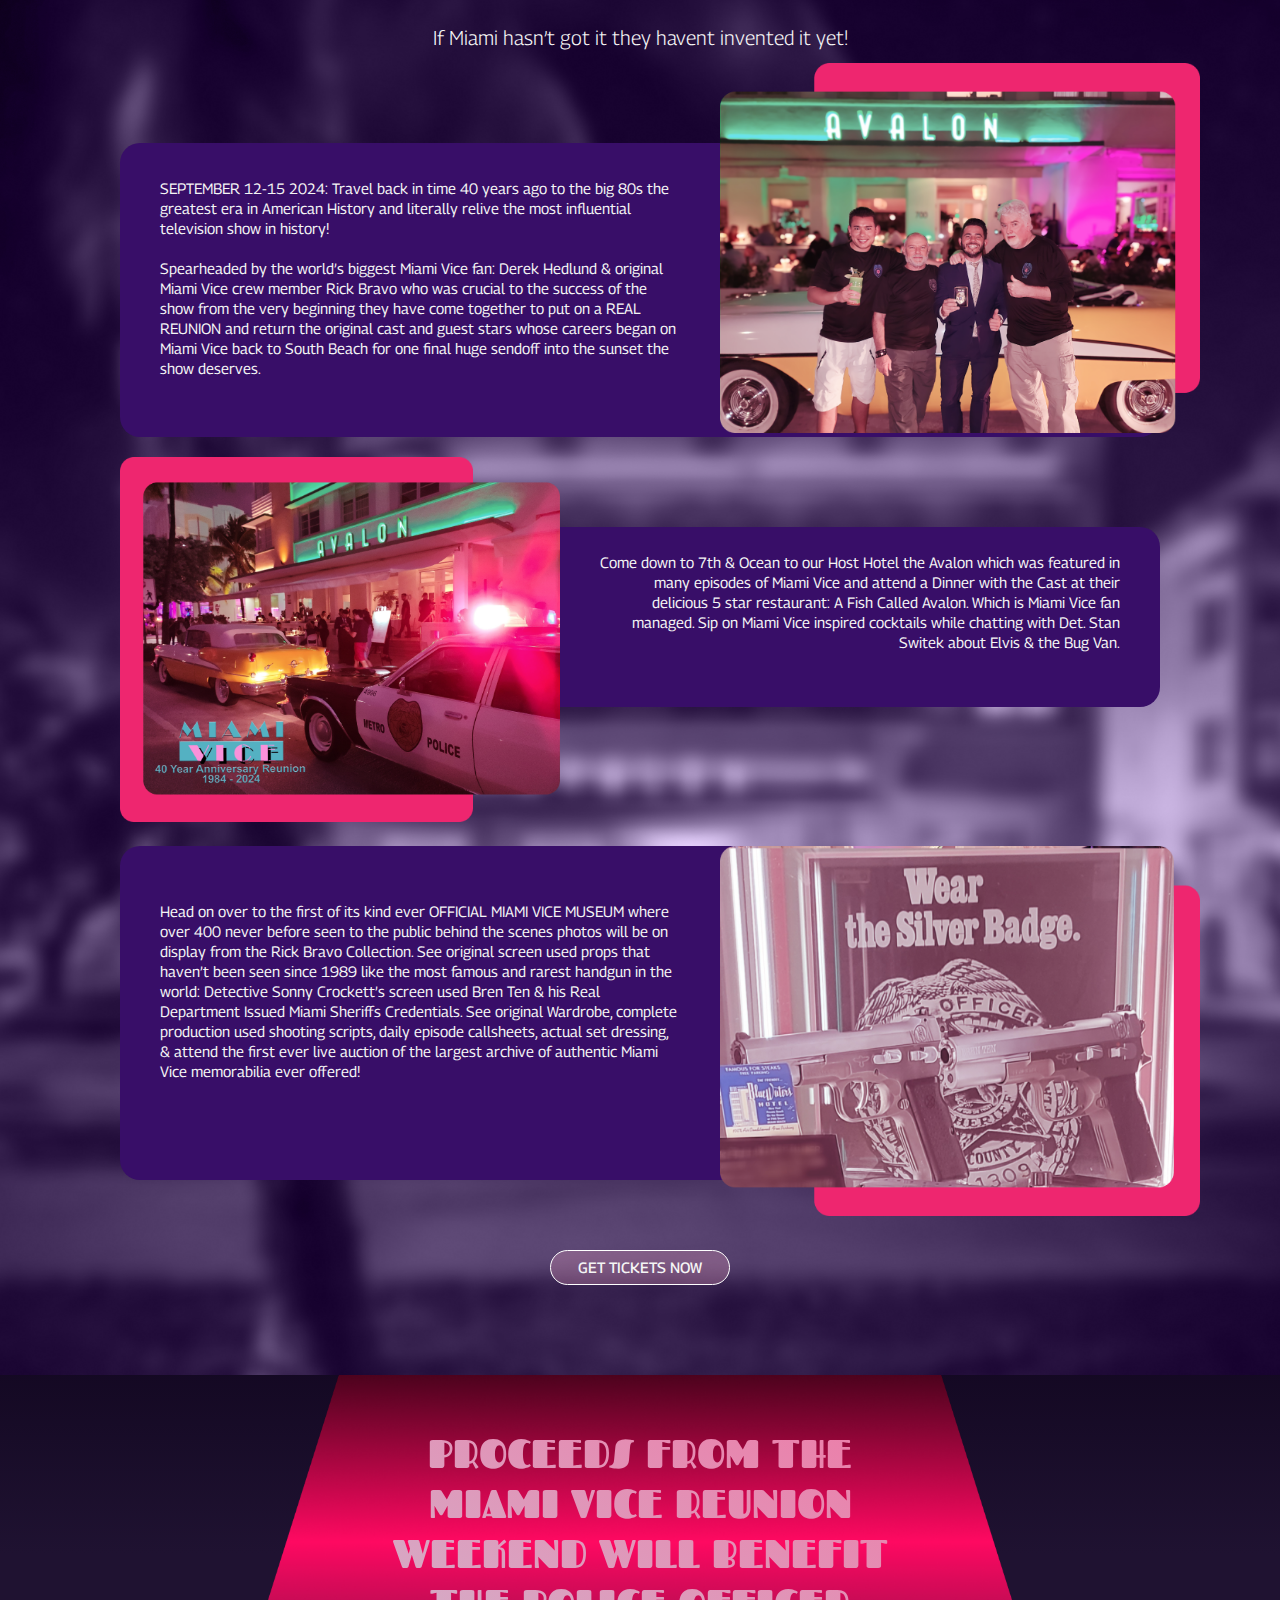
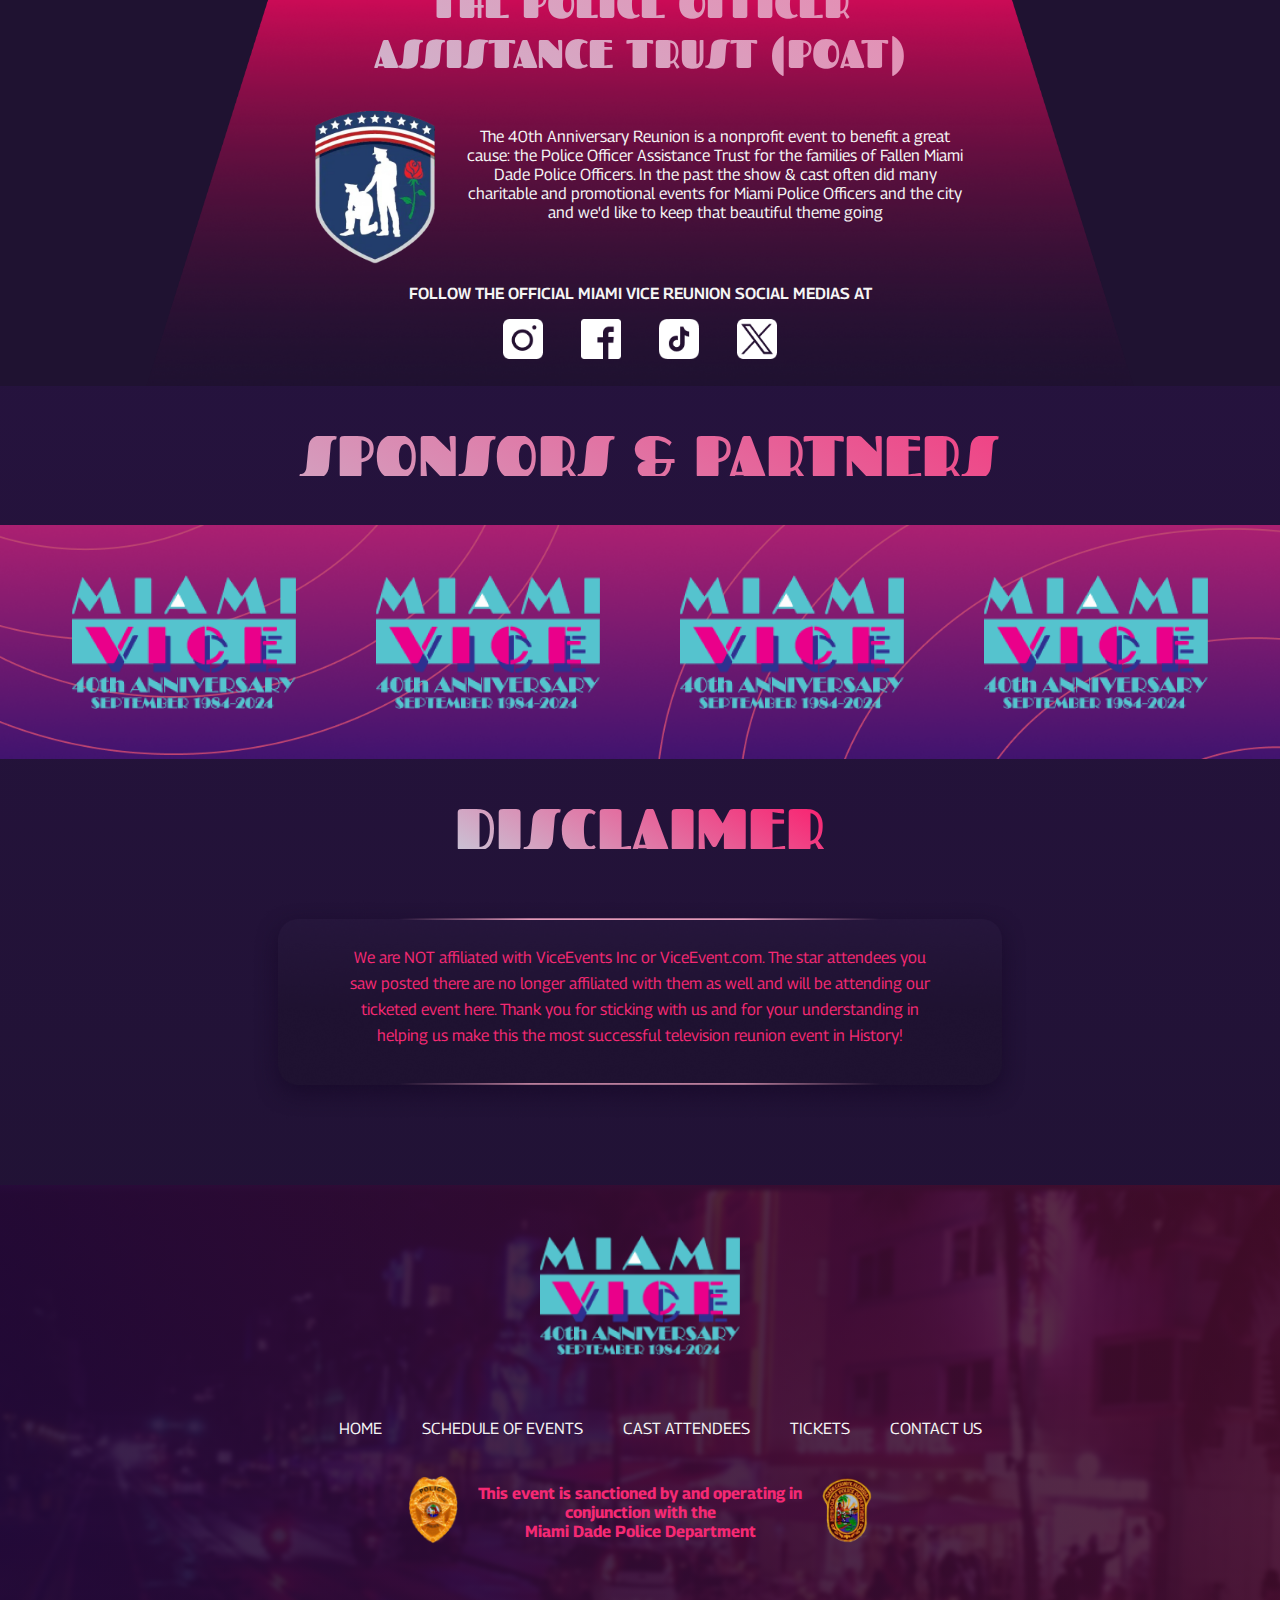
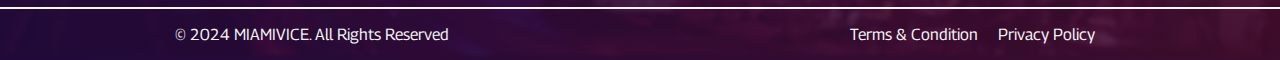
==== commit 255502c8: "homepage" ====
--- a/index.html
+++ b/index.html
@@ -4,21 +4,21 @@
     <meta charset="UTF-8">
     <meta name="viewport" content="width=device-width, initial-scale=1.0">
     <title>Miami Vice</title>
+    <!-- CSS Style Sheet Link -->
     <link rel="stylesheet" href="./miami-style.css">
+    <!-- Favicon Link -->
     <link rel="shortcut icon" href="./Assets/Images/favicon.ico" type="image/x-icon">
+    <!-- Google Fonts -->
     <link rel="preconnect" href="https://fonts.googleapis.com">
     <link rel="preconnect" href="https://fonts.gstatic.com" crossorigin>
     <link href="https://fonts.googleapis.com/css2?family=Georama:ital,wght@0,100..900;1,100..900&display=swap" rel="stylesheet">
-    <link rel="preconnect" href="https://fonts.googleapis.com">
-    <link rel="preconnect" href="https://fonts.gstatic.com" crossorigin>
     <link href="https://fonts.googleapis.com/css2?family=Fascinate&display=swap" rel="stylesheet">
+    <link href="https://fonts.googleapis.com/css2?family=Fira+Sans+Extra+Condensed:ital,wght@0,100;0,200;0,300;0,400;0,500;0,600;0,700;0,800;0,900;1,100;1,200;1,300;1,400;1,500;1,600;1,700;1,800;1,900&display=swap" rel="stylesheet">
+    <!-- Font Awesome -->
     <link rel="stylesheet" href="https://cdnjs.cloudflare.com/ajax/libs/font-awesome/6.5.1/css/all.min.css" integrity="sha512-DTOQO9RWCH3ppGqcWaEA1BIZOC6xxalwEsw9c2QQeAIftl+Vegovlnee1c9QX4TctnWMn13TZye+giMm8e2LwA==" crossorigin="anonymous" referrerpolicy="no-referrer" />
-    <link rel="preconnect" href="https://fonts.googleapis.com">
-    <link rel="preconnect" href="https://fonts.gstatic.com" crossorigin>
-    <link href="https://fonts.googleapis.com/css2?family=Fira+Sans+Extra+Condensed:ital,wght@0,100;0,200;0,300;0,400;0,500;0,600;0,700;0,800;0,900;1,100;1,200;1,300;1,400;1,500;1,600;1,700;1,800;1,900&display=swap" rel="stylesheet">
 </head>
-<body >
-
+
+<body>
 <!-- Hero Section -->
 <div class="hero-section">
 <!-- Nav-Bar Start -->
@@ -104,18 +104,23 @@
 <!-- Section-2 -->
     <div class="section-2">
            
-                <img class="banner-pic" src="./Assets/Images/image 13.png" alt="" width="800px" height="400px">
-            
-                <p>Promotional Footage for the Miami Vice 40th Anniversary Reunion is Courtesy of Derek Hedlund, Rick Bravo, <br> The Miami Vice Preservation Society & Universal Studios LLC.</p>     
+                <div class="img-wrapper">
+                    <img class="banner-pic" src="./Assets/Images/image 13.png" alt="" >
+            
+                <p>Promotional Footage for the Miami Vice 40th Anniversary Reunion is Courtesy of Derek Hedlund, Rick Bravo, <br> The Miami Vice Preservation Society & Universal Studios LLC.</p>  
+                </div>  
 
     </div>
 
     <!-- Section 3 -->
     <div class="section-3">
 
-        <h2 class="section-3-heading">1980s SOUTH BEACH</h2>
-        
-
+        <div class="section-3-inner">
+
+            
+            <h2 class="section-3-heading">1980s SOUTH BEACH</h2>
+            
+            
 
             <div class="section-3-inner-div">
 
@@ -126,109 +131,119 @@
                 </div>
 
                 <div class="section-3-inner-div-img">
-                    <img src="./Assets/Images/section-3-image.png" alt="" width="450px">
-                </div>
-            </div>
-
-
-
-
+                    <img src="./Assets/Images/section-3-image.png" alt="" >
+                </div>
+            </div>
+            
+            
+            
+            
+            <button class="web-button">GET TICKETS NOW</button>
+            
+        </div>
+    </div>
+
+    <!-- Section 4 -->
+
+    <div class="section-4">
+
+        <div class="section-4-inner">
+
+            <h1>NEWEST CAST ATTENDEES</h1>
+            
+            <p>Be sure to check back on our homepage & social medias for more attending Miami Vice <br> Alumni announcements!</p>
+            
+            <div class="section-4-inner-carts">
+                
+                <div class="section-4-cart">
+                    <img src="./Assets/Images/Mask group.png" alt="" >
+                    <h3>SAUNDRA <br>SANTIAGO</h3>
+                    <h6>DET. GINA CALABRESE</h6>
+                </div>
+                
+                <div class="section-4-cart">
+                    <img src="./Assets/Images/Mask group(1).png" alt="" >
+                    <h3>MICHAEL <br> MADSEN</h3>
+                    <h6>SALLY ALVARADO</h6>
+                </div>
+                
+                <div class="section-4-cart">
+                    <img src="./Assets/Images/Mask group(2).png" alt="" >
+                    <h3>BRUCE <br> MCGILL</h3>
+                    <h6>DET. HANK WELDON RET</h6>
+                </div>
+                
+            </div>
+            
+            <h5>To see all confirmed Attending Miami Vice Alumni</h5>
+            
+            <button class="web-button">VIEW MORE</button>
+        
+        </div>
+
+    </div>
+
+<!-- Section-5 Start-->
+
+<div class="section-5" >
+
+    <div class="section-5-inner">
+
+        
+        <div class="section-5-heading">
+            <h1>MIAMI VICE</h1>
+            <p>If Miami hasn’t got it they havent invented it yet!</p>
+        </div>
+        
+        
+        <!-- cart 1 -->
+        <div class="section-5-cart-1">
+            
+            <div class="section-5-cart-1-text">
+                <p>SEPTEMBER 12-15 2024: Travel back in time 40 years ago to the big 80s the greatest era in American History and literally relive the most influential television show in history! <br><br>
+                    Spearheaded by the world’s biggest Miami Vice fan: Derek Hedlund & original Miami Vice crew member Rick Bravo who was crucial to the success of the show from the very beginning they have come together to put on a REAL REUNION and return the original cast and guest stars whose careers began on Miami Vice back to South Beach for one final huge sendoff into the sunset the show deserves. </p>
+            </div>
+
+            <div class="section-5-cart-1-pic">
+                <img src="./Assets/Images/Group 47877.png" alt="" >
+            </div>
+        
+    </div>
+    
+    
+    <!-- cart 2 -->
+    <div class="section-5-cart-2">
+
+            <div class="section-5-cart-2-pic">
+                <img src="./Assets/Images/Group 47921.png" alt="" >
+            </div>
+            
+            <div class="section-5-cart-2-text">
+                <p>Come down to 7th & Ocean to our Host Hotel the Avalon which was featured in many episodes of Miami Vice and attend a Dinner with the Cast at their delicious 5 star restaurant: A Fish Called Avalon. Which is Miami Vice fan managed. Sip on Miami Vice inspired cocktails while chatting with Det. Stan Switek about Elvis & the Bug Van.</p>
+            </div>
+        </div>
+
+
+        
+        <!-- cart-3 -->
+        <div class="section-5-cart-3">
+            
+            <div class="section-5-cart-3-text">
+                <p>Head on over to the first of its kind ever OFFICIAL MIAMI VICE MUSEUM where over 400 never before seen to the public behind the scenes photos will be on display from the Rick Bravo Collection. See original screen used props that haven’t been seen since 1989 like the most famous and rarest handgun in the world: Detective Sonny Crockett’s screen used Bren Ten & his Real Department Issued Miami Sheriffs Credentials. See original Wardrobe, complete production used shooting scripts, daily episode callsheets, actual set dressing, & attend the first ever live auction of the largest archive of authentic Miami Vice memorabilia ever offered!</p>
+            </div>
+
+            <div class="section-5-cart-3-pic">
+                <img src="./Assets/Images/Group 47879.png" alt="" >
+            </div>
+            
+        </div>
+        
         <button class="web-button">GET TICKETS NOW</button>
-
-    </div>
-
-    <!-- Section 4 -->
-
-    <div class="section-4">
-        <h1>NEWEST CAST ATTENDEES</h1>
-
-        <p>Be sure to check back on our homepage & social medias for more attending Miami Vice <br> Alumni announcements!</p>
-        
-        <div class="section-4-inner-image">
-
-            <div class="section-4-cart">
-                <img src="./Assets/Images/Mask group.png" alt="" width="300px">
-                <h3>SAUNDRA <br>SANTIAGO</h3>
-                <h6>DET. GINA CALABRESE</h6>
-            </div>
-
-            <div class="section-4-cart">
-                <img src="./Assets/Images/Mask group(1).png" alt="" width="300px">
-                <h3>MICHAEL <br> MADSEN</h3>
-                <h6>SALLY ALVARADO</h6>
-            </div>
-
-            <div class="section-4-cart">
-                <img src="./Assets/Images/Mask group(2).png" alt="" width="300px">
-                <h3>BRUCE <br> MCGILL</h3>
-                <h6>DET. HANK WELDON RET</h6>
-            </div>
-
-        </div>
-
-        <h5>To see all confirmed Attending Miami Vice Alumni</h5>
-
-        <button class="web-button">VIEW MORE</button>
-
-    </div>
-
-
-<!-- Section-5 -->
-
-<div class="section-5" >
-
-<div class="section-5-heading">
-    <h1>MIAMI VICE</h1>
-    <p>If Miami hasn’t got it they havent invented it yet!</p>
-</div>
-
-<div class="section-5-cart-1">
-
-    <div class="section-5-cart-1-text">
-        <p>SEPTEMBER 12-15 2024: Travel back in time 40 years ago to the big 80s the greatest era in American History and literally relive the most influential television show in history! <br><br>
-        Spearheaded by the world’s biggest Miami Vice fan: Derek Hedlund & original Miami Vice crew member Rick Bravo who was crucial to the success of the show from the very beginning they have come together to put on a REAL REUNION and return the original cast and guest stars whose careers began on Miami Vice back to South Beach for one final huge sendoff into the sunset the show deserves. </p>
-    </div>
-
-    <div class="section-5-cart-1-pic">
-        <img src="./Assets/Images/Group 47877.png" alt="" width="480px" height="320px">
-    </div>
-</div>
-
-
-
-
-<div class="section-5-cart-2">
-
-    <div class="section-5-cart-2-pic">
-        <img src="./Assets/Images/Group 47921.png" alt="" width="480px" height="320px">
-    </div>
-
-    <div class="section-5-cart-2-text">
-        <p>Come down to 7th & Ocean to our Host Hotel the Avalon which was featured in many episodes of Miami Vice and attend a Dinner with the Cast at their delicious 5 star restaurant: A Fish Called Avalon. Which is Miami Vice fan managed. Sip on Miami Vice inspired cocktails while chatting with Det. Stan Switek about Elvis & the Bug Van.</p>
-    </div>
-</div>
-
-
-
-
-<div class="section-5-cart-3">
-
-    <div class="section-5-cart-3-text">
-        <p>Head on over to the first of its kind ever OFFICIAL MIAMI VICE MUSEUM where over 400 never before seen to the public behind the scenes photos will be on display from the Rick Bravo Collection. See original screen used props that haven’t been seen since 1989 like the most famous and rarest handgun in the world: Detective Sonny Crockett’s screen used Bren Ten & his Real Department Issued Miami Sheriffs Credentials. See original Wardrobe, complete production used shooting scripts, daily episode callsheets, actual set dressing, & attend the first ever live auction of the largest archive of authentic Miami Vice memorabilia ever offered!</p>
-    </div>
-
-    <div class="section-5-cart-3-pic">
-        <img src="./Assets/Images/Group 47879.png" alt="" width="480px" height="320px">
-    </div>
-
-
-</div>
-
-<button class="web-button">GET TICKETS NOW</button>
-
-</div>
-
-<!-- Section-5 -->
+        
+    </div>
+</div>
+
+<!-- Section-5 End -->
 
 <!-- Section-6  Start-->
 <div class="section-6">
@@ -238,13 +253,13 @@
        <h2>PROCEEDS FROM THE <br> MIAMI VICE REUNION <br> WEEKEND WILL BENEFIT <br> THE POLICE OFFICER <br> ASSISTANCE TRUST (POAT)</h2>
 
        <div class="section-6-box">
-        <div class="section-6-box-img">
-            <img src="./Assets/Images/image-removebg-preview (19) 1.png" alt="" width="120px">
-        </div>
-
-        <div class="section-6-box-text">
-            <p>The 40th Anniversary Reunion is a nonprofit event to benefit a great cause: the Police Officer Assistance Trust for the families of Fallen Miami Dade Police Officers. In the past the show & cast often did many charitable and promotional events for Miami Police Officers and the city and we'd like to keep that beautiful theme going</p>
-        </div>
+            <div class="section-6-box-img">
+                <img src="./Assets/Images/image-removebg-preview (19) 1.png" alt="" width="120px">
+            </div>
+
+            <div class="section-6-box-text">
+                <p>The 40th Anniversary Reunion is a nonprofit event to benefit a great cause: the Police Officer Assistance Trust for the families of Fallen Miami Dade Police Officers. In the past the show & cast often did many charitable and promotional events for Miami Police Officers and the city and we'd like to keep that beautiful theme going</p>
+            </div>
        </div>
 
 
@@ -253,10 +268,10 @@
        </div>
 
        <div class="section-6-social-icon">
-        <a href=""><img src="./Assets/Images/instagram.png" alt="instagram" width="40px"></a>
-        <a href=""><img src="./Assets/Images/facebook.png" alt="facebook" width="40px"></a>
-        <a href=""><img src="./Assets/Images/tiktok.png" alt="tiktok" width="40px"></a>
-        <a href=""><img src="./Assets/Images/x.png" alt="X" width="40px"></a>
+            <a href=""><img src="./Assets/Images/instagram.png" alt="instagram" width="40px"></a>
+            <a href=""><img src="./Assets/Images/facebook.png" alt="facebook" width="40px"></a>
+            <a href=""><img src="./Assets/Images/tiktok.png" alt="tiktok" width="40px"></a>
+            <a href=""><img src="./Assets/Images/x.png" alt="X" width="40px"></a>
        </div>
 
     </div>
@@ -264,77 +279,84 @@
 </div>
 
 <!-- Section-6 End -->
-
 
 <!-- Section-7 Start -->
 <div class="section-7">
-    <h2> SPONSORS & PARTNERS</h2>
-
-    <div class="section-7-background">
-        <img src="./Assets/Images/logo.png" alt="">
-        <img src="./Assets/Images/logo.png" alt="">
-        <img src="./Assets/Images/logo.png" alt="">
-        <img src="./Assets/Images/logo.png" alt="">
-
+
+    <div class="section-7-inner">
+
+        <h2> SPONSORS & PARTNERS</h2>
+        
+        <div class="section-7-background">
+            <img src="./Assets/Images/logo.png" alt="">
+            <img src="./Assets/Images/logo.png" alt="">
+            <img src="./Assets/Images/logo.png" alt="">
+            <img src="./Assets/Images/logo.png" alt="">
+            
+        </div>
+        
     </div>
 
 </div>
 
 <!-- Section-7 End -->
+
 
 <!-- Section-8 Start -->
 <div class="section-8">
-    <h2>DISCLAIMER</h2>
-
-    <div class="section-8-box">
-        <p>We are NOT affiliated with ViceEvents Inc or ViceEvent.com. The star attendees you saw posted there are no longer affiliated with them as well and will be attending our ticketed event here. Thank you for sticking with us and for your understanding in helping us make this the most successful television reunion event in History!</p>
-    </div>
-
-</div>
-
-
+    <div class="section-8-inner">
+
+        <h2>DISCLAIMER</h2>
+        
+        <div class="section-8-box">
+            <p>We are NOT affiliated with ViceEvents Inc or ViceEvent.com. The star attendees you saw posted there are no longer affiliated with them as well and will be attending our ticketed event here. Thank you for sticking with us and for your understanding in helping us make this the most successful television reunion event in History!</p>
+        </div>
+        
+    </div>
+
+</div>
 
 <!-- Section-8 End -->
-<!-- 1200px 991px 767px 525px -->
 
 
 <!-- Section 9 start -->
 <div class="section-9">
 
-   <div class="section-9-inner">
+    <div class="section-9-inner">
 
        
-       <div class="section-9-logo">
-           <img src="./Assets/Images/logo.png" alt="" width="200px">
-        </div>
-        
-        <div class=""> 
+            <div class="section-9-logo">
+                <img src="./Assets/Images/logo.png" alt="" width="200px">
+            </div>
+        
+            
             <ul class="section-9-links">
                 <li class="nav-link"><a href="">HOME</a></li>
                 <li  class="nav-link"><a href="">SCHEDULE OF EVENTS</a></li>
-            <li  class="nav-link"><a href="">CAST ATTENDEES</a></li>
-            <li  class="nav-link"><a href="">TICKETS</a></li>
-            <li  class="nav-link"><a href="">CONTACT US</a></li>
-        </ul>
-    </div>
-
-    <div class="section-9-notice">
-
-        <div class="section-9-img1">
-            <img src="./Assets/Images/Picture1 1.png" alt="" width="50px">
-        </div>
-
-        <p>This event is sanctioned by and operating in <br> conjunction with the <br>
-            Miami Dade Police Department
-        </p>
-        
-        <div class="section-9-img2">
-            <img src="./Assets/Images/Picture2 1.png" alt="" width="50px">
-        </div>
-        
-    </div>
-    
-    </div> 
+                <li  class="nav-link"><a href="">CAST ATTENDEES</a></li>
+                <li  class="nav-link"><a href="">TICKETS</a></li>
+                <li  class="nav-link"><a href="">CONTACT US</a></li>
+            </ul>
+           
+
+
+            <div class="section-9-notice">
+
+                    <div class="section-9-img1">
+                        <img src="./Assets/Images/Picture1 1.png" alt="" width="50px">
+                    </div>
+
+                    <p>This event is sanctioned by and operating in <br> conjunction with the <br>
+                        Miami Dade Police Department
+                    </p>
+        
+                    <div class="section-9-img2">
+                        <img src="./Assets/Images/Picture2 1.png" alt="" width="50px">
+                    </div>
+        
+    </div>
+    
+</div> 
 
     
     <div class="section-9-reserve">
--- a/miami-style.css
+++ b/miami-style.css
@@ -9,51 +9,6 @@
     background-image: linear-gradient(rgba(62, 20, 111, 1),rgba(31, 18, 49, 1));
 }
 
-/* Responsive of Website Start*/
-
-/* For Mobile */
-/* Extra small devices (phones, 600px and down) */
-@media only screen and (max-width: 600px) {
- 
-  }
-  
-  /* Small devices (portrait tablets and large phones, 600px and up) */
-  @media only screen and  (max-width: 767px) {
-    .desktop-header {
-        display: none;
-    }
-    .banner{
-        width: 500px;
-    }
-  }
-  
-  /* Medium devices (landscape tablets, 768px and up) */
-  @media only screen and (min-width: 768px) and (max-width: 991px) {
-    .mobile-header{
-        display: none;
-    }
-  } 
-  
-  /* Large devices (laptops/desktops, 992px and up) */
-  @media only screen and (min-width: 992px) and (max-width:1199px){
-    .mobile-header{
-        display: none;
-    }
-    .banner{
-        width: 500px;
-    }
-  } 
-  
-  /* Extra large devices (large laptops and desktops, 1200px and up) */
-  @media only screen and (min-width: 1200px) {
-    .mobile-header{
-        display: none;
-    }
-
-  
-  }
-
-/* Responsive of Website End */
 
 /* Mobile Nav code beneath */
 .nav-small-screen{
@@ -244,17 +199,6 @@
   }
 
 
-
-
-
-
-
-
-
-
-
-
-
 .section-2{
     width: 100%;
     height: 700px;
@@ -282,21 +226,23 @@
     border-image: linear-gradient(#7D20EA 0%, #D92586 100%) 30;
     border-width: 10px;
     border-style: solid;
+    width: 100%;
+}
+.img-wrapper {
+    width: 60%;
 }
 
 .section-3{
-    width: 100%;
-    height: 690px;
-    color: whitesmoke;
-    display: flex;
-    flex-direction: column;
-    align-items: center;
-    justify-content: start;
+    color: whitesmoke;
     background-image: url(./Assets/Images/1980s-section-Background.png);
-    background-size: contain;
+    background-size: cover;
     background-repeat: no-repeat;
-    padding-top: 80px;
-    box-shadow:0px 16px 36.599998474121094px 0px rgba(14, 0, 33, 1); ;
+    box-shadow:0px 16px 36.599998474121094px 0px rgba(14, 0, 33, 1); 
+}
+
+.section-3-inner{
+    padding: 0px 120px 0px 120px;
+    text-align: center;
 }
 .section-3-heading{
     font-family: Fascinate;
@@ -308,14 +254,13 @@
     background: -webkit-linear-gradient(240deg, #f92371 .31%, #cac1d4 100%);
     background-clip: text;
     -webkit-text-fill-color: transparent;
-    margin-bottom: 120px;
+    margin-bottom: 20px;
 }
 .section-3-inner-div{
     display: flex;
     background: rgba(56, 14, 104, 1);
     border-radius: 10px;
-    flex-wrap: nowrap;
-    width: 900px;
+    margin: 120px 0px 0px 0px;
 }
 
 .section-3-inner-div-para{
@@ -326,24 +271,27 @@
     line-height: 26px;
     letter-spacing: 0em;
     text-align: left;
-    padding: 20px 60px 20px 50px;
+    padding: 20px 30px 20px 30px;
 }
 
 .section-3-inner-div-img{
     max-width: 50%;
     margin-top: -80px;
-    margin-right: -70px;
-}
-
+    margin-right: -100px;
+}
+
+.section-3-inner-div-img img {
+    width: 80%;
+}
 
 .section-4{
-    display: flex;
-    flex-direction: column;
-    align-items: center;
-    justify-content: center;
     color: whitesmoke;
     background: linear-gradient(179.98deg, #000000 -15.62%, #1F1231 16.67%, #1F1231 77.37%, #EE266F 151.53%);
-    padding: 30px 0px 30px 0px;
+    padding: 20px 100px 20px 100px ;
+}
+
+.section-4-inner{
+    text-align: center;
 }
 .section-4 h1 {
     font-family: Fascinate;
@@ -351,21 +299,20 @@
     font-weight: 900;
     line-height: 50px;
     letter-spacing: 0em;
-    text-align: center;
     background: -webkit-linear-gradient(240deg, #f92371 .31%, #cac1d4 100%);
     background-clip: text;
     -webkit-text-fill-color: transparent;
 }
 
 .section-4 p{
-    text-align: center;
     font-family: Georama;
     font-size: 15px;
     font-weight: 300;
     line-height: 20px;
     letter-spacing: 0em;
 }
-.section-4-inner-image{
+
+.section-4-inner-carts{
     display: flex;
     gap: 40px;
 }
@@ -373,8 +320,11 @@
     display: flex;
     flex-direction: column;
     justify-content: center;
-}
-
+    align-items: center;
+}
+.section-4-cart img{
+    width: 90%;
+}
 .section-4-cart h3 {
     text-align: center;
     font-family: Georama;
@@ -392,7 +342,6 @@
     font-weight: 400;
     line-height: 15px;
     letter-spacing: 0em;
-    text-align: center;
     margin: 4px 0px 0px 0px;
     color: rgba(255, 177, 206, 1);
 
@@ -404,39 +353,27 @@
     font-weight: 600;
     line-height: 24px;
     letter-spacing: 0em;
-    text-align: center;
     margin-top: 40px;
 }
-
-
-
-
 
 .section-5{
    background-image: url(./Assets/Images/MIAMI\ VICEBackground.png);
    background-repeat: no-repeat;
    background-size: cover;
    color: whitesmoke;
-   padding: 20px;
-   display: flex;
-   flex-direction: column;
-   text-align: center;
-   height: 1400px;
-   align-items: center;
-}
-
-
-
-.section-5-heading{
-    margin-bottom: 50px;
-}
+   padding: 20px 100px 20px 100px;
+}
+
+.section-5-inner{
+    text-align: center;
+}
+
 .section-5-heading h1 {
     font-family: Fascinate;
     font-size: 60px;
     font-weight: 900;
     line-height: 40px;
     letter-spacing: 0em;
-    text-align: center;
     background: -webkit-linear-gradient(240deg, #f92371 .31%, #cac1d4 100%);
     background-clip: text;
     -webkit-text-fill-color: transparent;
@@ -449,18 +386,13 @@
     font-weight: 300;
     line-height: 10px;
     letter-spacing: 0em;
-    text-align: center;
-
 }
 
 .section-5-cart-1{
     display: flex;
-    flex-wrap: nowrap;
-    justify-content: center;
     background-color: rgba(56, 14, 104, 1);
     border-radius: 20px;
-    margin: 40px auto;
-    width: 900px;
+    margin: 100px 20px 20px 20px;
 }
 
 .section-5-cart-1-text{
@@ -471,29 +403,30 @@
     font-size: 15px;
     font-weight: 400;
     line-height: 20px;
-    letter-spacing: 0em;
-    
+    letter-spacing: 0em; 
 }
 
 .section-5-cart-1-pic{
     max-width: 50%;
     margin-top: -80px;
-    margin-right: -30px;
-}
+    margin-right: -40px;
+}
+.section-5-cart-1-pic img {
+    width: 100%;
+}
+
 
 .section-5-cart-2{
     display: flex ;
-    flex-wrap: nowrap;
-    justify-content: center;
     border-radius: 20px;
-    margin: 20px auto;
-    width: 900px;
+    margin: 20px;
 }
 
 .section-5-cart-2-pic{
     max-width: 50%;
-    position: relative;
-    z-index: 999;
+}
+.section-5-cart-2-pic img {
+    width: 100%;
 }
 
 .section-5-cart-2-text{
@@ -504,24 +437,18 @@
     border-radius: 0px 20px 20px 0px;
     height: 150px;
     margin-top: 70px;
-    width: 100%;
     font-family: Georama;
     font-size: 15px;
     font-weight: 400;
     line-height: 20px;
     letter-spacing: 0em;
-    
-
 }
 
 .section-5-cart-3{
     display: flex ;
-    flex-wrap: nowrap;
-    justify-content: center;
     border-radius: 20px;
-    margin: 30px  auto;
     background-color: rgba(56, 14, 104, 1);
-    width: 900px;
+    margin: 20px;
 }
 
 
@@ -538,36 +465,25 @@
 
 .section-5-cart-3-pic{
     max-width: 50%;
-    padding-top: 40px;
     margin-bottom: -40px;
     margin-right: -40px;
 }
+.section-5-cart-3-pic img{
+    width: 100%;
+}
 
 .section-6{
     background: linear-gradient(180deg, #10051E -11.24%, #1F1231 29.16%, #1F1231 70.99%);
-    height: 700px;
-    margin-top: 0;
-    color: whitesmoke;
-    
-}
+    color: whitesmoke; 
+    padding: 0px 100px 0px 100px;
+    text-align: center;
+}
+
 .section-6-background-pic{
   background-image: url(./Assets/Images/Rectangle\ 28.png);
   background-repeat: no-repeat;
   background-size: cover;
-  height: 800px;
-  display: flex;
-  justify-content: center;
-  align-items: center;
-  flex-direction: column;
-}
-.section-6-background-pic h2{
-    text-align: center;
-    width: 800px !important;
-}
-.section-6-box{
-    width: 500px;
-    display: flex;
-    gap: 30px;
+  padding: 20px;
 }
 
 .section-6-background-pic h2 {
@@ -580,7 +496,15 @@
     background: -webkit-linear-gradient(240deg, #f46e9f .31%, #cac1d4 100%);
     background-clip: text;
     -webkit-text-fill-color: transparent;
-    margin-top: -150px;
+}
+.section-6-box{
+    display: flex;
+    gap: 30px;
+    justify-content: center;
+}
+
+.section-6-box-text{
+    width: 500px;
 }
 
 .section-6-bottom-text{
@@ -595,8 +519,18 @@
     margin: 15px ;
 }
 
-
-.section-7 h2 {
+.section-7-background{
+    background-image: url(./Assets/Images/Sponsers-Background.png);
+    background-repeat: no-repeat;
+    background-size: cover;
+    display: flex;
+    justify-content: center;
+    align-items: center;
+    gap: 80px;
+    padding: 50px 20px 50px 20px ;
+}
+
+.section-7-inner h2 {
     font-family: Fascinate;
     font-size: 60px;
     font-weight: 900;
@@ -608,22 +542,14 @@
     -webkit-text-fill-color: transparent;
 }
 
-.section-7-background{
-    background-image: url(./Assets/Images/Sponsers-Background.png);
-    background-repeat: no-repeat;
-    background-size: cover;
-    display: flex;
-    justify-content: center;
+.section-8{
+  padding: 0px 100px 0px 100px ;
+}
+
+.section-8-inner{
+    display: flex;
+    flex-direction: column;
     align-items: center;
-    gap: 80px;
-    padding: 50px 20px 50px 20px ;
-}
-
-.section-8{
-    display: flex;
-    flex-direction: column;
-    align-items: center;
-    justify-content: center;
 }
 .section-8 h2 {
     font-family: Fascinate;
@@ -631,7 +557,6 @@
     font-weight: 900;
     line-height: 40px;
     letter-spacing: 0em;
-    text-align: center;
     background: -webkit-linear-gradient(240deg, #f92371 .31%, #cac1d4 100%);
     background-clip: text;
     -webkit-text-fill-color: transparent;
@@ -655,14 +580,10 @@
     text-align: center;
 }
 
+
 .section-9{
     background-image: linear-gradient(240deg, #560b26a0 .31%, #20073ebb 100%), url(./Assets/Images/footer-bg.png);
     background-size: cover;
-    display: flex;
-    flex-direction: column;
-    align-items: center;
-    justify-content: center;
-    /* background-blend-mode: rgb(0, 0, 0); */
 }
 
 .section-9-inner{
@@ -676,7 +597,6 @@
     display: flex;
     align-items: center;
     justify-content: center;
-    flex-direction: row;
     gap: 20px;
 }
 
@@ -711,4 +631,362 @@
     text-decoration: none;
     color: whitesmoke;
     padding: 0px 10px 0px 10px;
-}+}
+
+
+  
+/* Responsive of Website Start*/
+
+/* Extra large devices (large laptops and desktops, 1200px and up) */
+@media only screen and (min-width: 1200px) {
+  .mobile-header{
+      display: none;
+  }
+
+}
+
+/* Large devices  */
+@media only screen and (max-width:1199px){
+    .mobile-header{
+        display: none;
+    }
+
+    /* Section-4 Start */
+    .section-4-cart img{
+        width: 80%;
+    }
+    /* Section-4 End */
+    .section-7-background{
+        flex-direction: column;
+        gap: 60px;
+    }
+  } 
+
+
+/* Medium devices (landscape tablets) */
+@media only screen and (max-width: 991px) {
+    .mobile-header{
+        display: none;
+    }
+
+      /* Section-3 Start */
+      .section-3-inner {
+        padding: 60px;
+    }
+    .section-3-inner-div{
+        padding: 20px;
+        display: block;
+    }
+    
+    .section-3-inner-div-img{
+        max-width: 100%;
+        margin-top: 0px;
+        margin-right: 0px;
+    }
+
+    .section-3-inner-div-para{
+        max-width: 100%;
+        text-align: justify;
+        padding: 20px 30px 20px 30px;
+    }
+    .section-3-inner-div-img img {
+        width: 80%;
+    }
+    /* Section-3 End */
+
+    /* Section-4 Start */
+    .section-4-inner-carts{
+        flex-direction: column;
+    }
+    .section-4-cart img{
+        width: 60%;
+    }
+    /* Section-4 End */
+
+    /* Section-5 Start*/
+.section-5{
+    padding: 20px 10px 20px 10px;
+}
+
+.section-5-cart-1{
+    flex-direction: column;
+    padding: 15px;
+}
+.section-5-cart-1-text{
+    max-width: 100%;
+    padding: 20px;
+}
+
+.section-5-cart-1-pic{
+    max-width: 100%;
+    margin-top: 0px;
+    margin-right: 0px;
+}
+.section-5-cart-1-pic img {
+    width: 50%;
+}
+
+
+.section-5-cart-2{
+    display: block;
+    background-color: rgba(56, 14, 104, 1);
+    border-radius: 20px;
+    padding:  15px;
+}
+
+.section-5-cart-2-pic{
+    max-width: 100%;
+}
+.section-5-cart-2-pic img {
+    width: 50%;
+}
+
+.section-5-cart-2-text{
+    max-width: 100%;
+    padding: 10px 10px 10px 10px;
+    text-align: justify;
+    border-radius: 20px;
+    height: auto;
+    margin-top: 0px;
+    font-size: 15px;
+}
+
+.section-5-cart-3{
+    flex-direction: column;
+    padding: 15px;
+}
+
+
+.section-5-cart-3-text{
+    padding: 20px;
+    text-align: justify;
+    max-width: 100%;
+    font-size: 15px;
+   
+}
+
+.section-5-cart-3-pic{
+    max-width: 100%;
+    margin-bottom: 0px;
+    margin-right: 0px;
+}
+
+.section-5-cart-3-pic img{
+    width: 50%;
+}
+/* Section-5 End */
+
+/* Section-6 Start */
+.section-6{
+    padding: 0px;
+}
+.section-6-background-pic{
+    background-size: contain;
+}
+.section-6-background-pic h2 {
+    font-size: 35px;
+    font-weight: 800;
+    line-height: 40px;
+}
+.section-6-box{
+    flex-direction: column;
+    align-items: center;
+}
+/* Section-6 End */
+
+/* Section-7 Start */
+.section-7-background{
+    flex-direction: column;
+    gap: 60px;
+}
+/* Section-7 End */
+
+  } 
+
+
+/* Small devices (portrait tablets and large phones, 600px and up) */
+@media only screen and  (max-width: 767px) {
+    .desktop-header {
+        display: none;
+    }
+    .mobile-header{
+        display: block;
+    }
+    /* Section 2 Start */
+    .section-2 img{
+        border-width: 7px;
+    }
+    .img-wrapper {
+        width: 90%;
+    }
+    /* Section-2 End */
+    
+    /* Section-3 Start */
+    .section-3-inner {
+        padding: 15px;
+    }
+    .section-3-inner-div{
+        padding: 20px;
+        display: block;
+    }
+    
+    .section-3-inner-div-img{
+        max-width: 100%;
+        margin-top: 0px;
+        margin-right: 0px;
+    }
+
+    .section-3-inner-div-para{
+        max-width: 100%;
+        text-align: justify;
+        padding: 20px 30px 20px 30px;
+    }
+    .section-3-inner-div-img img {
+        width: 80%;
+    }
+    /* Section-3 End */
+
+/* Section-4 Start */
+.section-4-inner-carts{
+    flex-direction: column;
+}
+.section-4{
+    padding: 20px 60px 20px 60px ;
+}
+.section-4-cart img{
+    width: 60%;
+}
+/* Section-4 End */
+
+
+/* Section-5 Start*/
+.section-5-cart-1{
+    flex-direction: column;
+    padding: 10px;
+}
+.section-5-cart-1-text{
+    max-width: 100%;
+    padding: 20px  ;
+    font-size: 12px;
+    text-align: justify;
+}
+
+.section-5-cart-1-pic{
+    max-width: 100%;
+    margin-top: 0px;
+    margin-right: 0px;
+}
+.section-5-cart-1-pic img {
+    width: 60%;
+}
+.section-5-cart-2{
+    flex-direction: column;
+    background-color: rgba(56, 14, 104, 1);
+    border-radius: 20px;
+}
+
+.section-5-cart-2-pic{
+    max-width: 100%;
+}
+.section-5-cart-2-pic img {
+    width: 60%;
+}
+
+.section-5-cart-2-text{
+    max-width: 100%;
+    padding: 20px;
+    text-align: justify;
+    border-radius: 0px;
+    height: auto;
+    margin-top: 0px;
+    font-size: 12px;
+}
+
+.section-5-cart-3{
+    flex-direction: column;
+    padding: 15px;
+}
+
+
+.section-5-cart-3-text{
+    padding: 20px;
+    text-align: justify;
+    max-width: 100%;
+    font-size: 12px;
+   
+}
+
+.section-5-cart-3-pic{
+    max-width: 100%;
+    margin-bottom: 0px;
+    margin-right: 0px;
+}
+
+.section-5-cart-3-pic img{
+    width: 60%;
+}
+/* Section-5 End */
+
+/* Section-6 Start */
+.section-6{
+    padding: 0px;
+}
+.section-6-background-pic{
+    background-size: contain;
+}
+.section-6-background-pic h2 {
+    font-size: 30px;
+    font-weight: 800;
+    line-height: 40px;
+}
+.section-6-box-text{
+    width: 300px;
+}
+/* Section-6 End */
+
+/* Section-7 Start */
+
+.section-7-background{
+    flex-direction: column;
+    gap: 50px;
+}
+/* Section-7 End */
+
+
+/* Section-8 Start */
+.section-8-box p{
+    padding: 30px 60px 90px 60px;
+    font-size: 15px;
+}
+/* Section-8 End */
+
+/* Section-9 Start */
+.section-9-notice{
+    flex-direction: column;
+}
+.section-9-links{
+    flex-direction: column;
+    gap: 40px;
+    margin: 30px;
+    text-align: center;
+}
+/* Section-9 End */
+  }
+
+
+/* Extra small devices (phones, 600px and down) */
+
+  @media only screen and (max-width: 600px) {
+    .section-6-box-text{
+        width: 200px;
+    }
+    .section-8-box p{
+        font-size: 12px;
+        width: 450px;
+        font-weight: 400;
+        line-height: 20px;
+    }
+
+  }
+
+/* Responsive of Website End */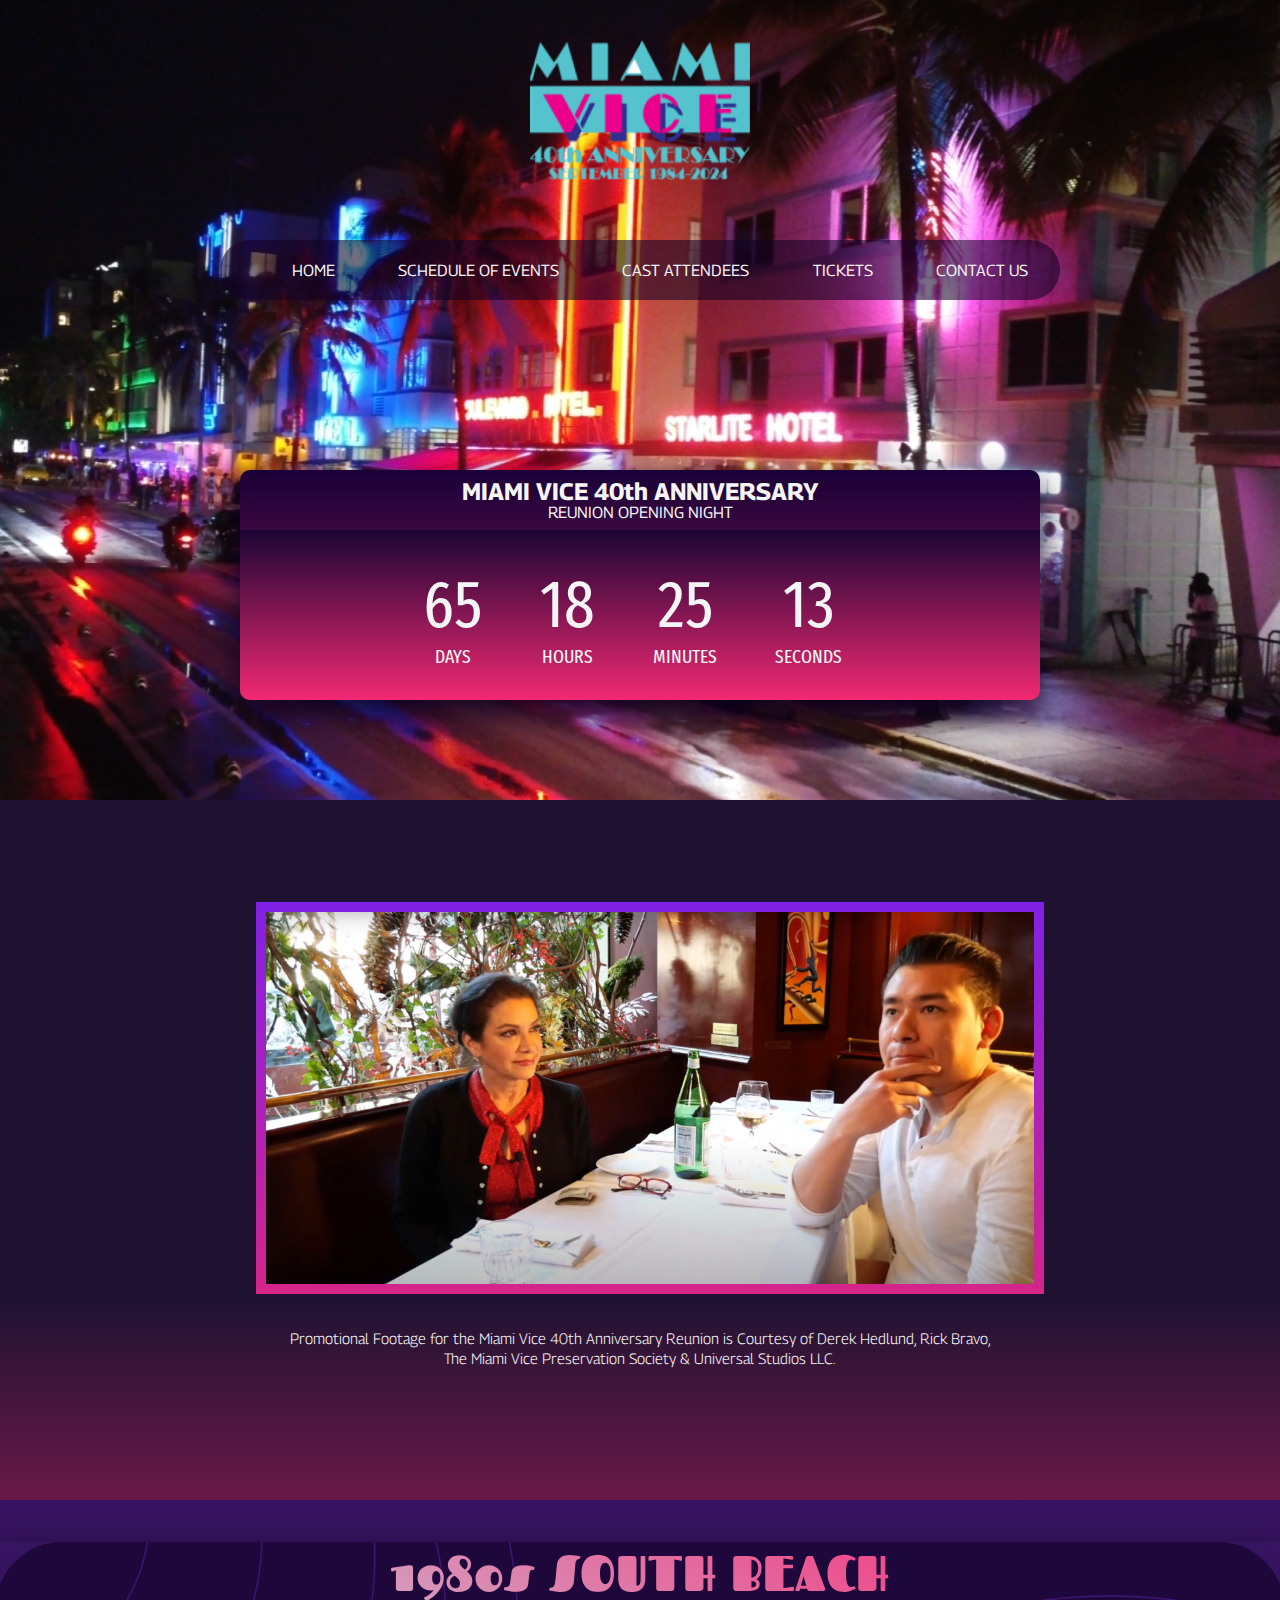
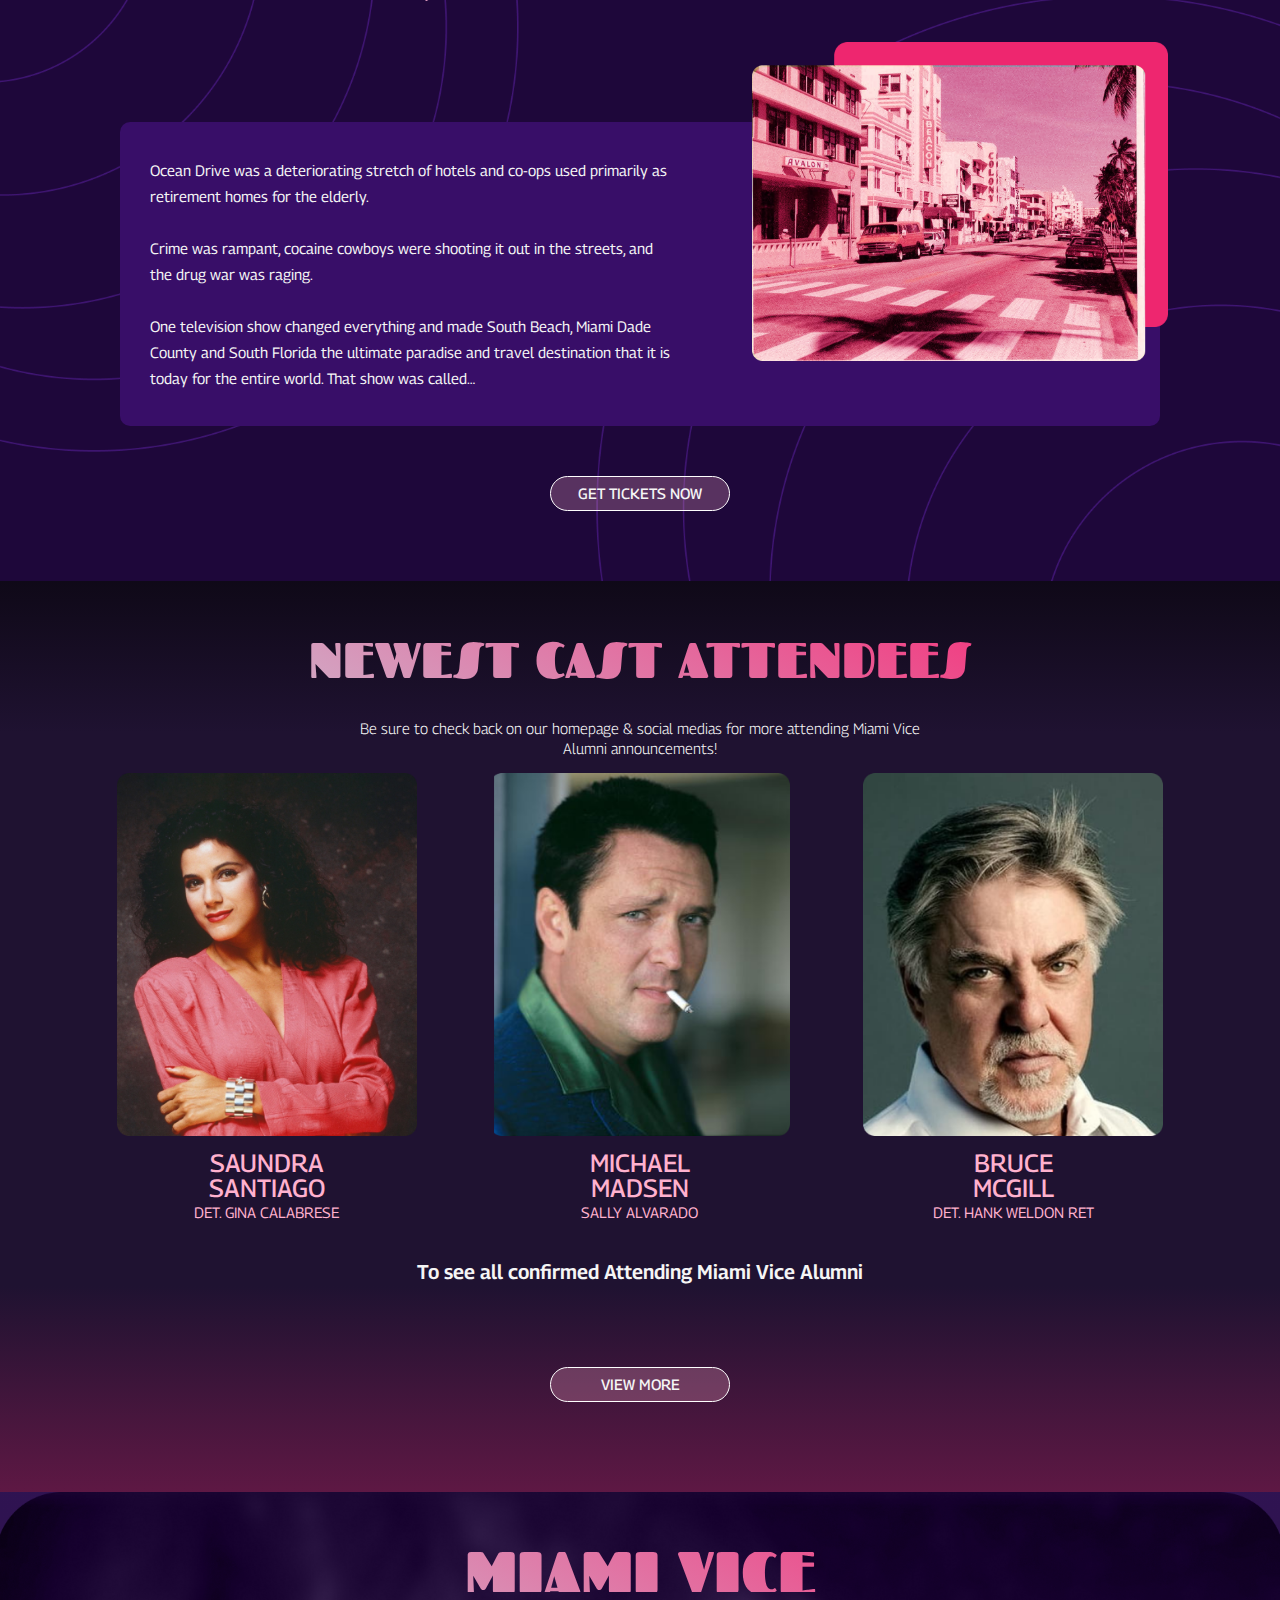
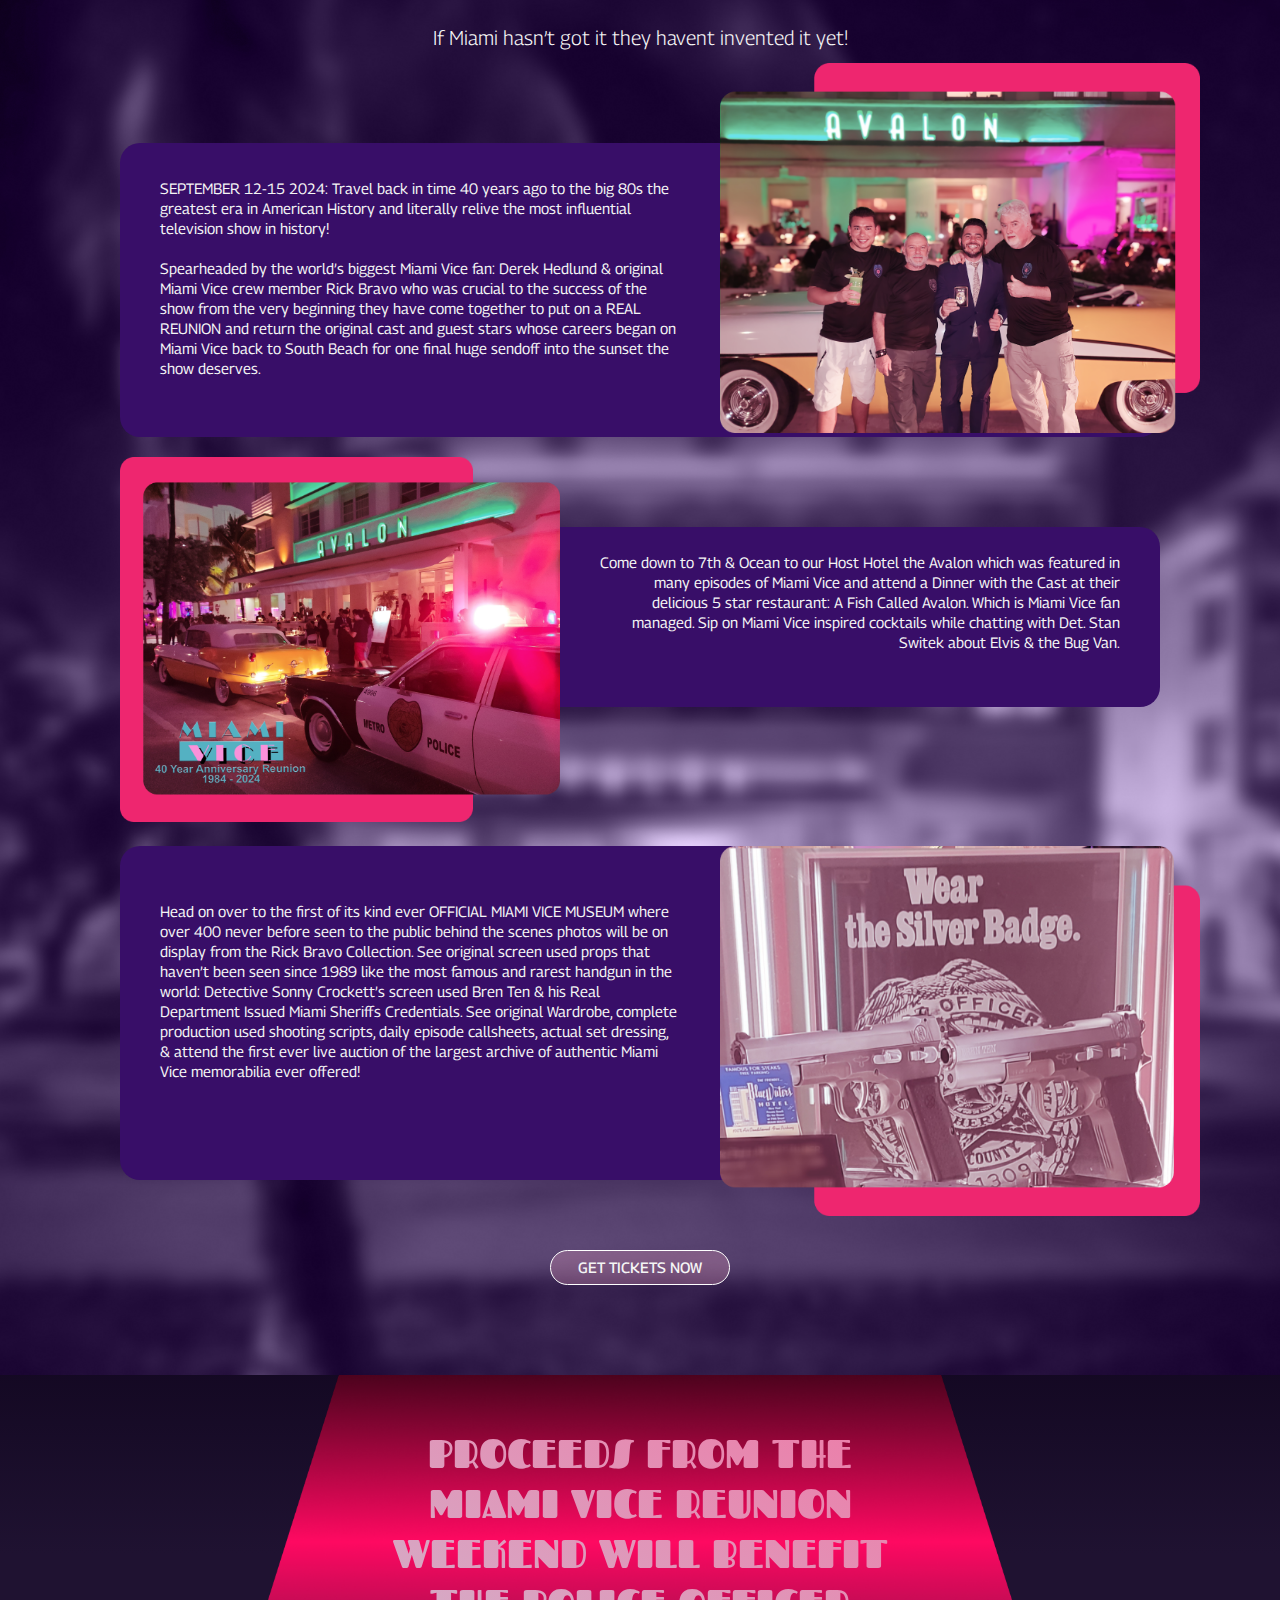
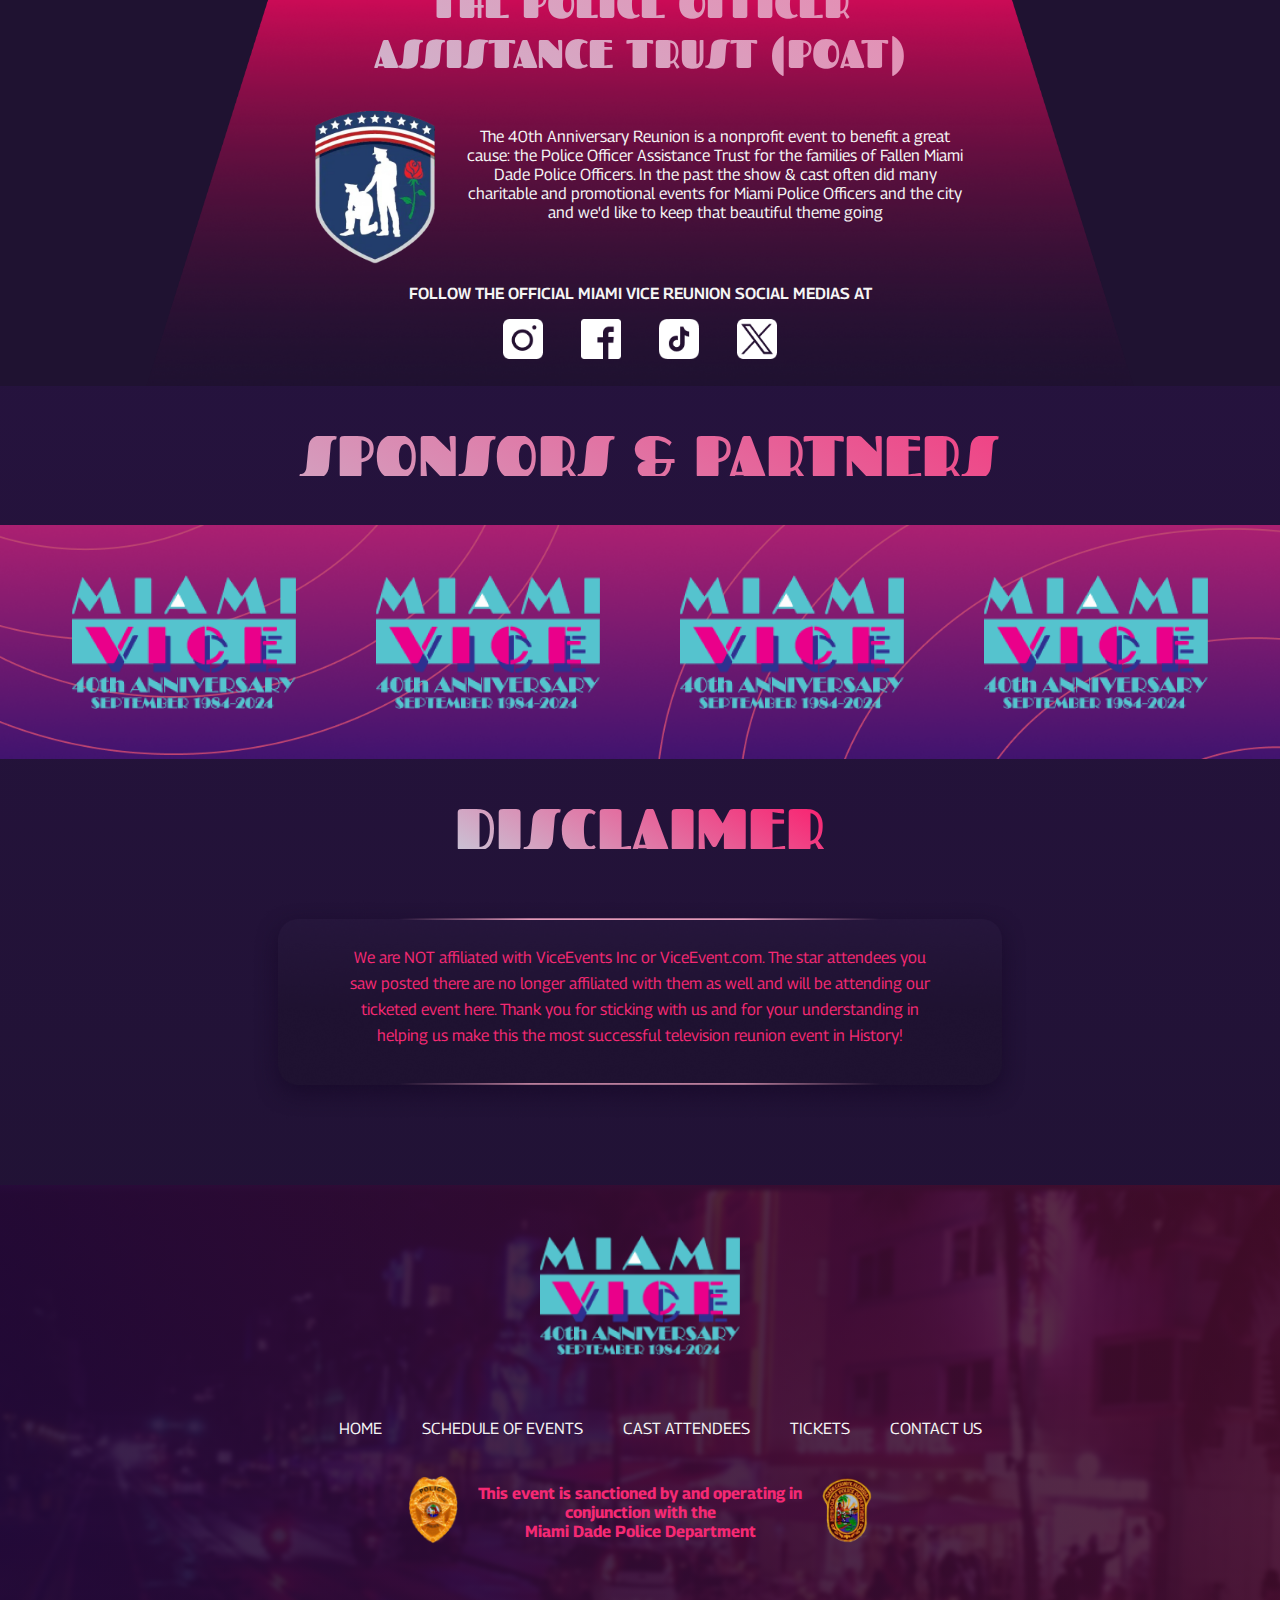
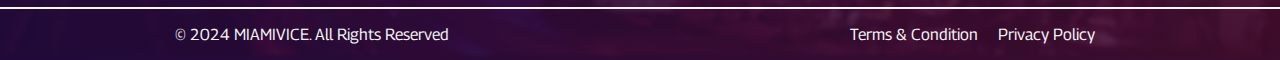
==== commit 998ce9cf: "homepage-done" ====
--- a/index.html
+++ b/index.html
@@ -73,32 +73,35 @@
     </div>
 
 
-
     <div class="banner">
+
+        <div class="banner-inner">
 
             <div class="banner-section-1">
                 <h2 class="banner-text">MIAMI VICE 40th ANNIVERSARY</h2>
                 <p class="banner-text">REUNION OPENING NIGHT</p>
             </div>
-
+            
             <div class="banner-section-2">
-
-                <div class="container">
-
-                    <div id="countdown">
-                  <ul>
-                    <li><span id="days" class="countdown-sep"></span>days </li> 
-                    <li><span id="hours"  class="countdown-sep"></span>Hours </li>
-                    <li><span id="minutes"  class="countdown-sep"></span>Minutes </li>
-                    <li><span id="seconds" ></span>Seconds </li>
-                  </ul>
-                    </div>
-                
-                </div>
-            </div>
-    </div>
-
-
+                
+                        <div class="container">
+                    
+                                <div id="countdown">
+                                    <ul>
+                                        <li><span id="days" class="countdown-sep"></span>days </li> 
+                                        <li><span id="hours"  class="countdown-sep"></span>Hours </li>
+                                        <li><span id="minutes"  class="countdown-sep"></span>Minutes </li>
+                                        <li><span id="seconds" ></span>Seconds </li>
+                                    </ul>
+                                </div>
+                    
+                        </div>
+            </div>
+
+        </div>
+        
+    </div>
+        
 </div>
     
 <!-- Section-2 -->
--- a/miami-style.css
+++ b/miami-style.css
@@ -115,42 +115,34 @@
 }
 
 
-
 .banner{
     width: 800px;
     height: 230px;
     border-radius: 10px;
-    padding-top: 20px;
-    display: flex;
-    flex-direction: column;
-    box-sizing: border-box;
-    margin: 20px auto;
-    margin-top: 200px;
-    margin-bottom: 120px;
     box-shadow: 0px 16px 36.599998474121094px 0px rgba(14, 0, 33, 1);
     background: linear-gradient(180deg, #1a0137 0%, #F42973 182.3%);
+    margin: 20px auto;
+    margin-top: 150px;
+    overflow: hidden;
+    color: whitesmoke;
+    text-align: center;
 }
 
 .banner-text{
-    color: whitesmoke;
-    text-align: center;
     line-height: 2px;
-    margin: 20px auto;
-}
-
+}
 
 .banner-section-2{
     background-image: linear-gradient(rgb(27, 5, 52), rgba(244, 41, 115, 1));
-    height: 100%;
     border-radius: 0px 0px 10px 10px;
   }
 
-  
 .container {
     color: whitesmoke;
-    margin: 0 auto;
+    margin: 0px auto;
     text-align: center;
     font-family: Fira Sans Extra Condensed;
+    padding: 18px;
   }
   
  .container li {
@@ -168,7 +160,6 @@
     font-size: 1.2em;
     list-style-type: none;
     text-transform: uppercase;
-    border-right: 2px solid whitesmoke;
     box-sizing: border-box;
 
   }
@@ -178,12 +169,6 @@
     font-size: 4.2rem;
   }
   
-  .banner-section-2-separator{
-    font-family: Fira Sans Extra Condensed;
-    font-size: 100px;
-  }
-
-  
   @media all and (max-width: 768px) {
     h1 {
       font-size: calc(1.5rem * var(--smaller));
@@ -197,7 +182,6 @@
       font-size: calc(3.375rem * var(--smaller));
     }
   }
-
 
 .section-2{
     width: 100%;
@@ -801,6 +785,13 @@
 }
 /* Section-7 End */
 
+/* Hero Section Banner Start */
+.banner{
+    width: 500px;
+    height: 320px;
+}
+/* Hero Section Banner End */
+
   } 
 
 
@@ -971,6 +962,13 @@
     text-align: center;
 }
 /* Section-9 End */
+
+/* Hero Section Banner Start */
+.banner{
+    width: 500px;
+    height: 320px;
+}
+/* Hero Section Banner End */
   }
 
 
@@ -986,7 +984,12 @@
         font-weight: 400;
         line-height: 20px;
     }
-
+    /* Hero Section Banner Start */
+    .banner{
+        width: 400px;
+        height: 320px;
+    }
+    /* Hero Section Banner End */
   }
 
 /* Responsive of Website End */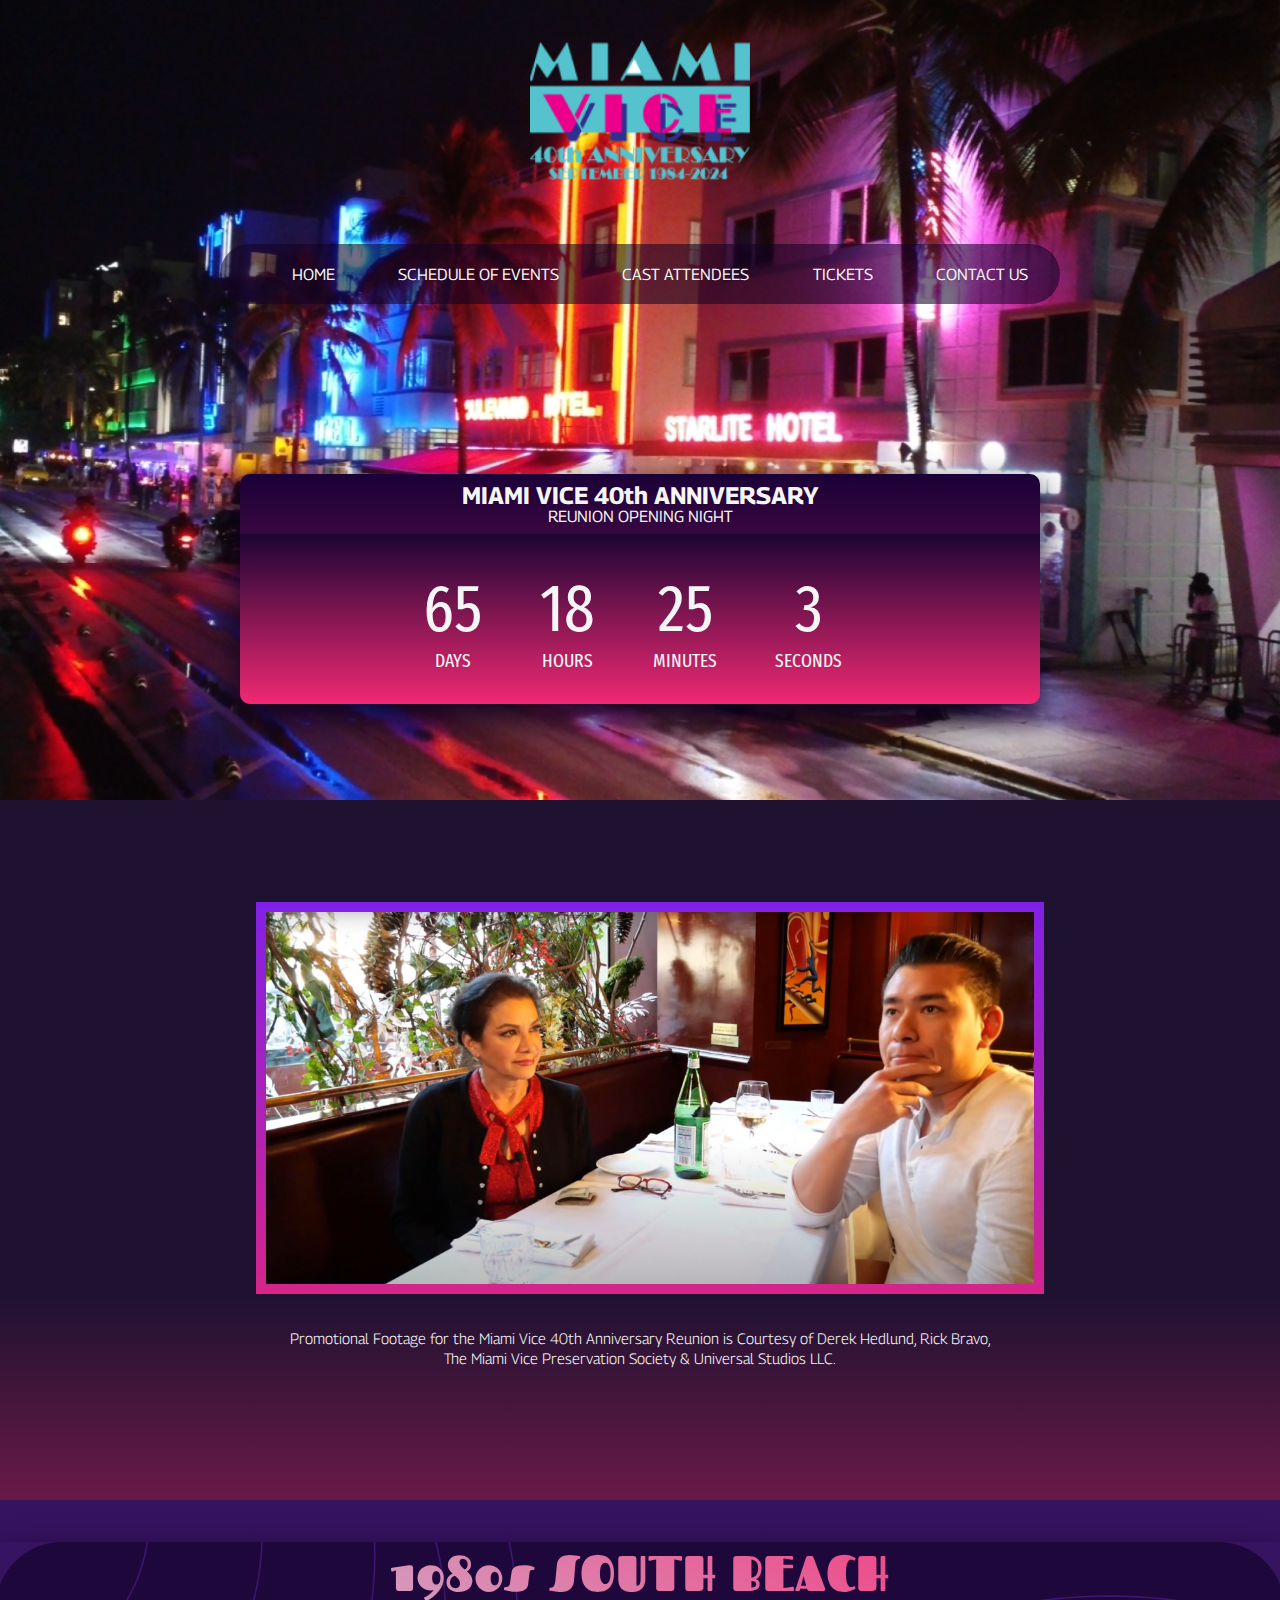
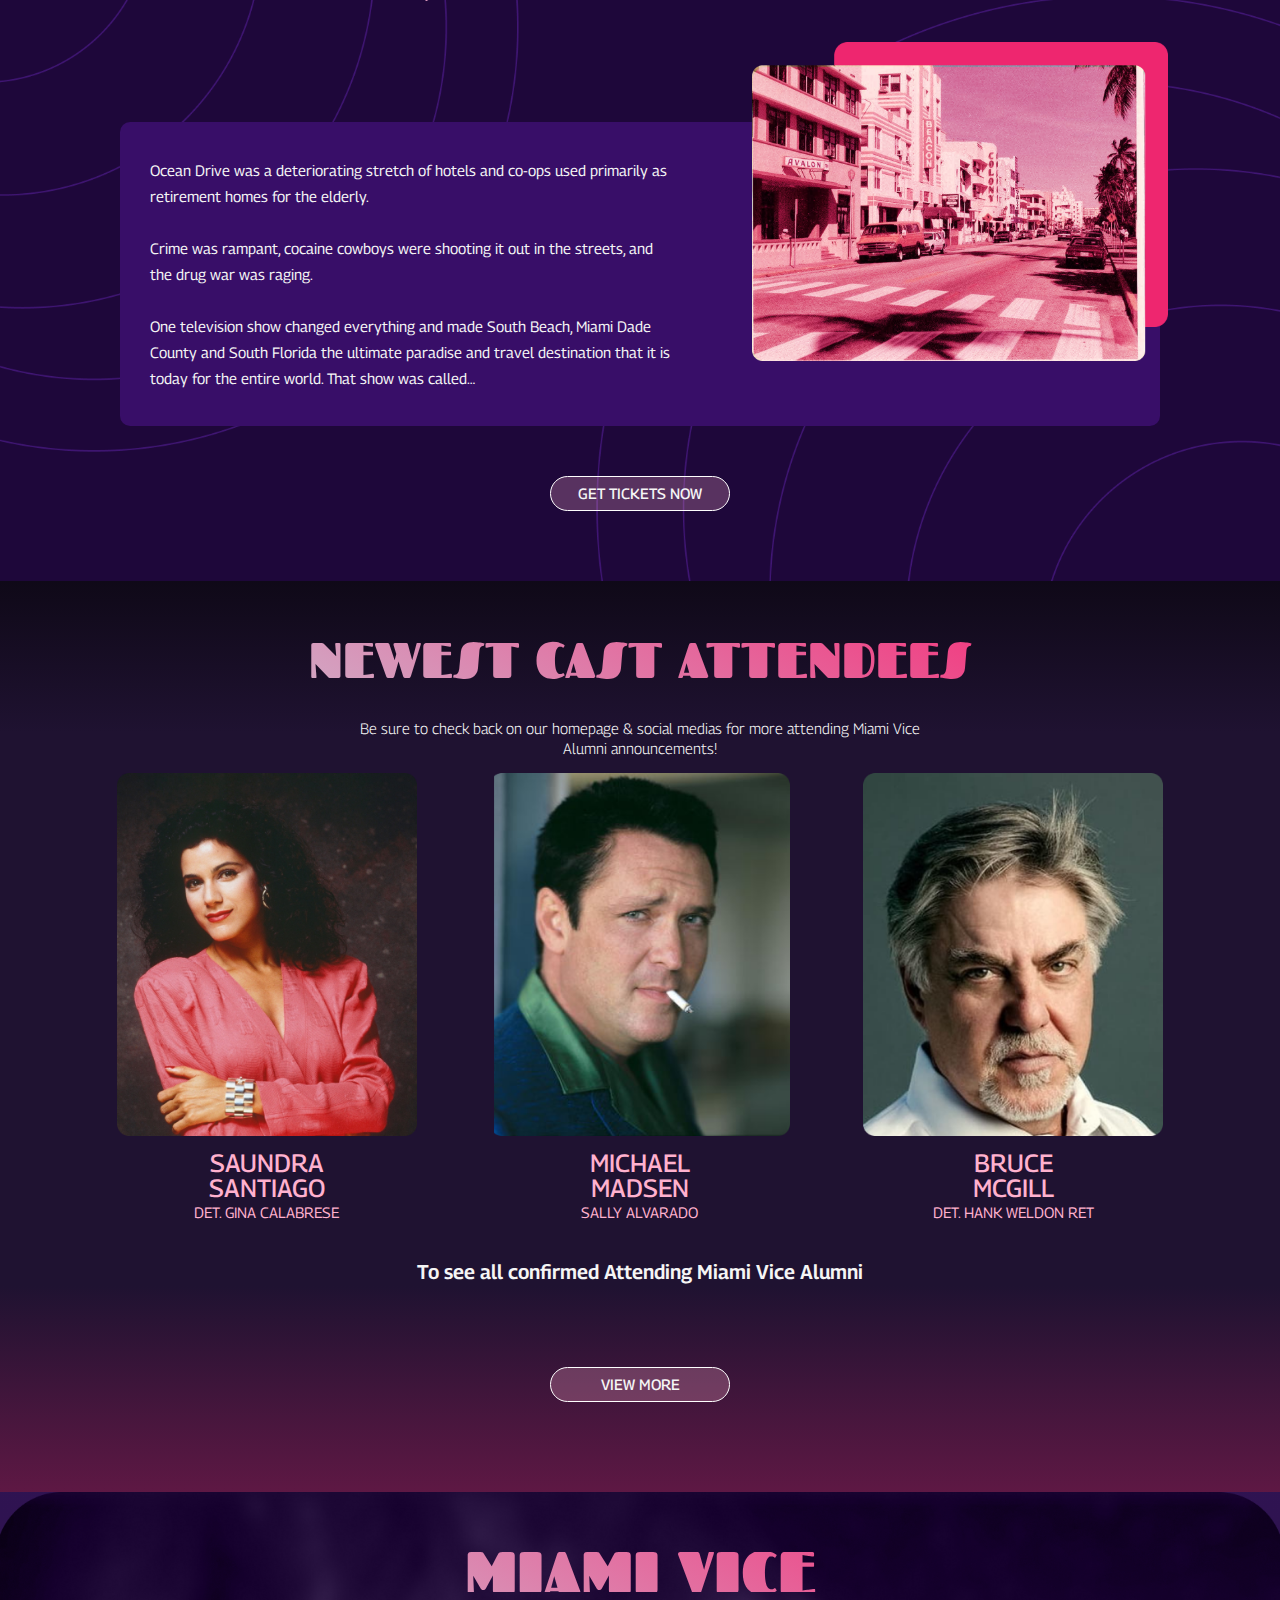
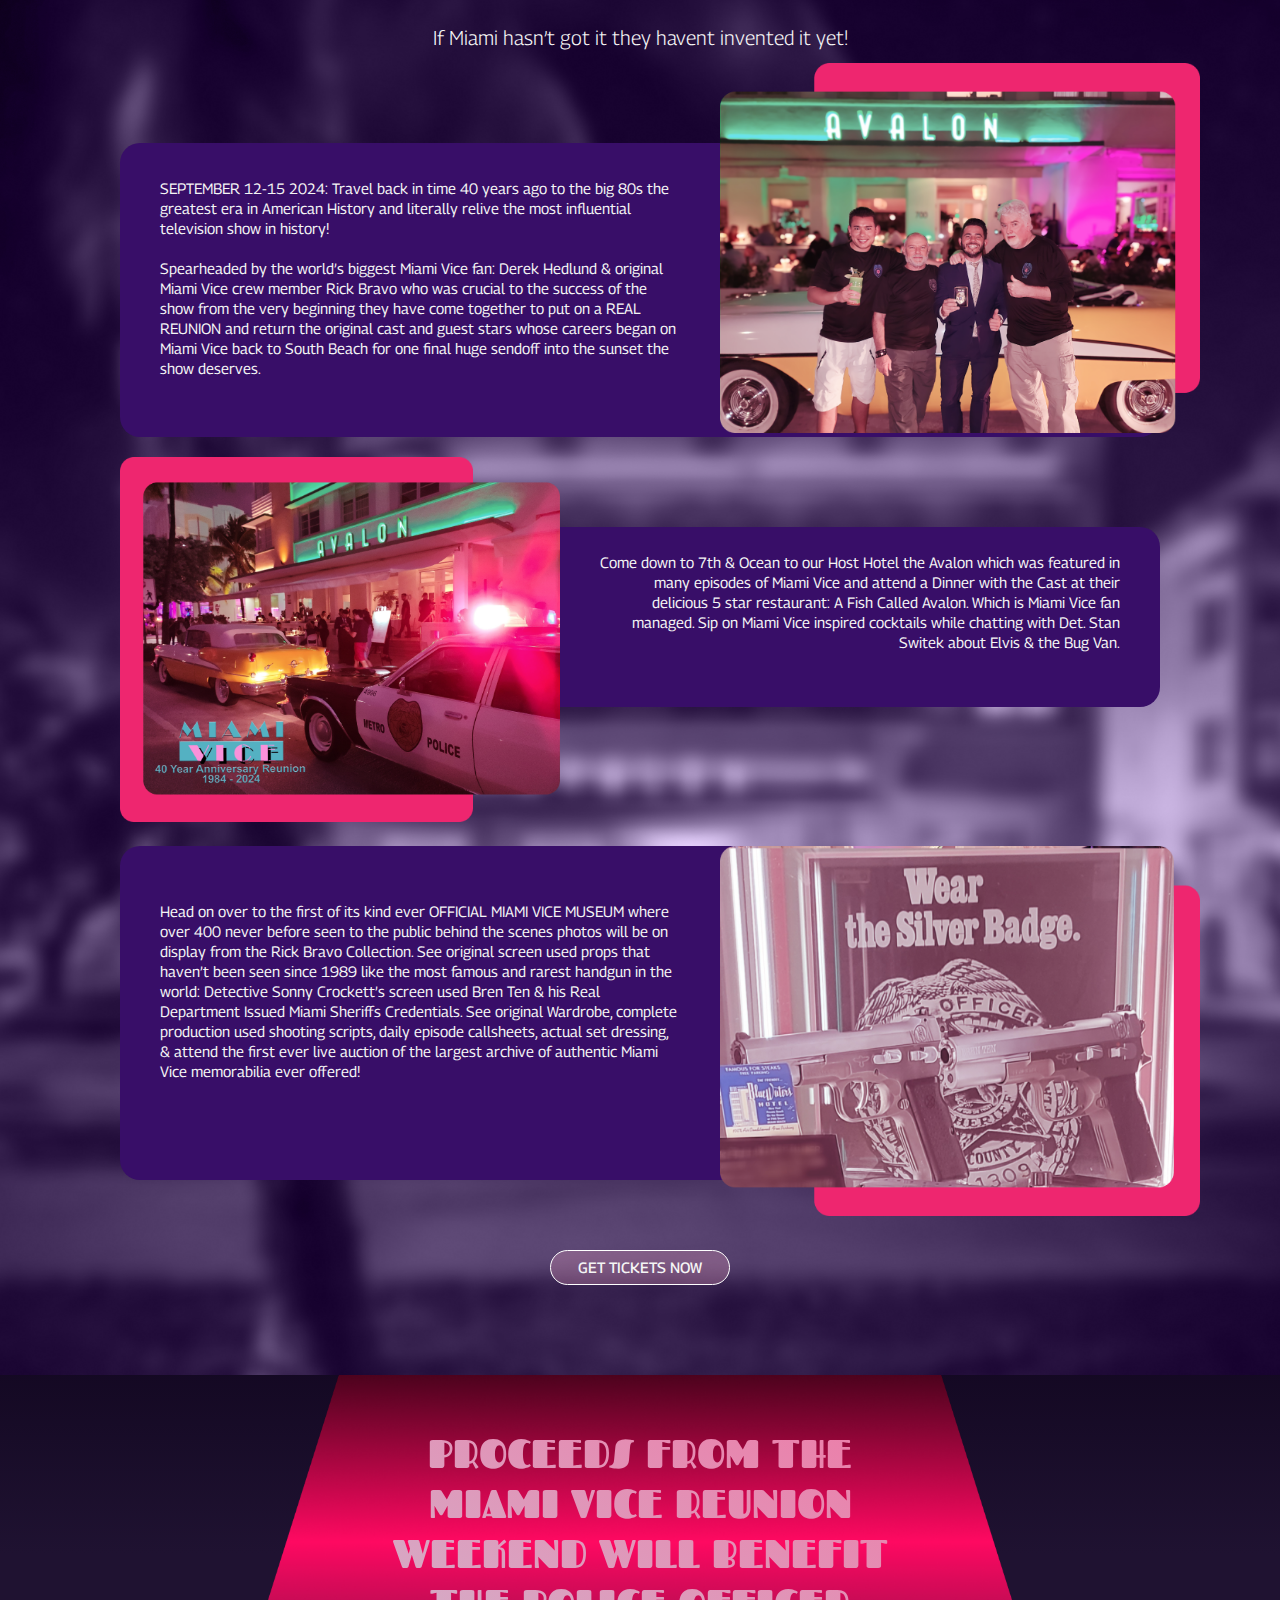
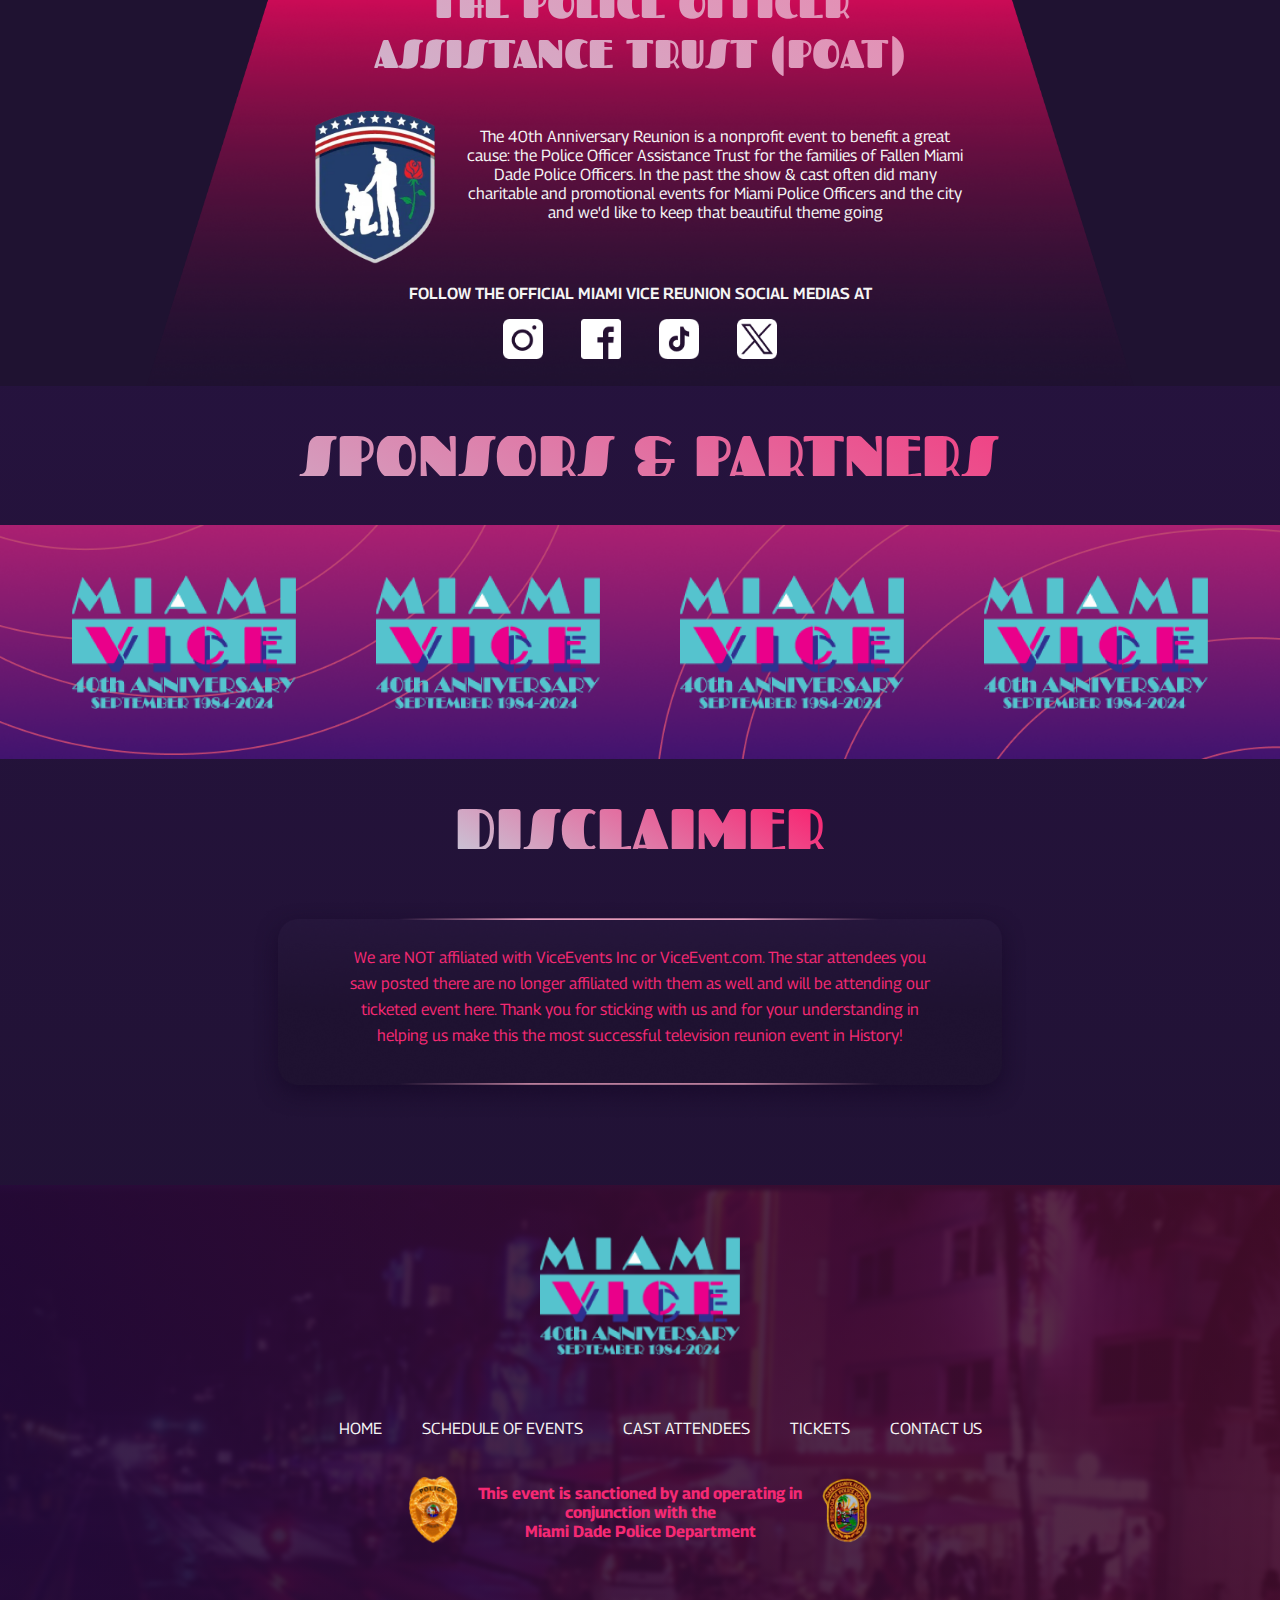
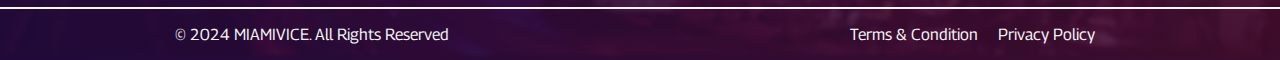
==== commit fb30ba73: "update" ====
--- a/index.html
+++ b/index.html
@@ -27,16 +27,16 @@
     <div class="desktop-header">
 
         <div class="logo">
-            <img src="./Assets/Images/logo.png" alt="Miami" width="220" height="140">
+            <a href="./index.html"><img src="./Assets/Images/logo.png" alt="Miami" width="220" height="140"></a>
         </div>
 
     <nav>  
             <ul class="nav-links-container">
-                <li class="nav-link"><a href="">HOME</a></li>
-                <li  class="nav-link"><a href="">SCHEDULE OF EVENTS</a></li>
-                <li  class="nav-link"><a href="">CAST ATTENDEES</a></li>
-                <li  class="nav-link"><a href="">TICKETS</a></li>
-                <li  class="nav-link"><a href="">CONTACT US</a></li>
+                <li class="nav-link"><a href="./index.html">HOME</a></li>
+                <li  class="nav-link"><a href="./events.html">SCHEDULE OF EVENTS</a></li>
+                <li  class="nav-link"><a href="./cast.html">CAST ATTENDEES</a></li>
+                <li  class="nav-link"><a href="./tickets.html">TICKETS</a></li>
+                <li  class="nav-link"><a href="./contact.html">CONTACT US</a></li>
             </ul>
     </nav>
 
@@ -46,7 +46,7 @@
 
         <nav class="nav-small-screen">
                 <div class="logo">
-                    <img src="./Assets/Images/logo.png" alt="Miami" width="220" height="140">
+                    <a href="./index.html"><img src="./Assets/Images/logo.png" alt="Miami" width="220" height="140"></a>
                 </div>
 
                 <div id="menu" >
@@ -58,11 +58,11 @@
 
         <div id="nav-col" >
             <div id="nav-col-links" class="nav-col-links">
-                <a id="link" href="#">HOME</a>
-                <a id="link" href="#">SCHEDULE OF EVENTS</a>
-                <a id="link" href="#">CAST ATTENDEES</a>
-                <a id="link" href="#">TICKETS</a>
-                <a id="link" href="#">CONTACT US</a>
+                <a id="link" href="./index.html">HOME</a>
+                <a id="link" href="./events.html">SCHEDULE OF EVENTS</a>
+                <a id="link" href="./cast.html">CAST ATTENDEES</a>
+                <a id="link" href="./tickets.html">TICKETS</a>
+                <a id="link" href="./contact.html">CONTACT US</a>
             </div>
             
         </div>
@@ -334,11 +334,11 @@
         
             
             <ul class="section-9-links">
-                <li class="nav-link"><a href="">HOME</a></li>
-                <li  class="nav-link"><a href="">SCHEDULE OF EVENTS</a></li>
-                <li  class="nav-link"><a href="">CAST ATTENDEES</a></li>
-                <li  class="nav-link"><a href="">TICKETS</a></li>
-                <li  class="nav-link"><a href="">CONTACT US</a></li>
+                <li class="nav-link"><a href="./index.html">HOME</a></li>
+                <li  class="nav-link"><a href="./events.html">SCHEDULE OF EVENTS</a></li>
+                <li  class="nav-link"><a href="./cast.html">CAST ATTENDEES</a></li>
+                <li  class="nav-link"><a href="./tickets.html">TICKETS</a></li>
+                <li  class="nav-link"><a href="./contact.html">CONTACT US</a></li>
             </ul>
            
 
--- a/miami-style.css
+++ b/miami-style.css
@@ -618,6 +618,155 @@
 }
 
 
+
+
+/* ------------------------------------------------------------------------------------Home page End------------------------------------------------------------------ */
+
+
+
+
+/* EVENT PAGE */
+
+.hero-section-events{
+    background-image: url(./Assets/Images/event-bg.png);
+    background-repeat: no-repeat;
+    background-size: cover;
+    height: 800px;
+    width: 100%;
+}
+
+.section-2-events{
+    padding: 50px 180px 50px 180px;
+    background-image: url(./Assets/Images/event-inner-bg.png), linear-gradient(180deg, #140825 -7.45%, #1F1231 16.64%);
+    background-repeat: no-repeat;
+    background-size: cover;
+    color: whitesmoke;
+}
+
+.section-2-events-inner{
+    text-align: center;
+}
+.section-2-events-inner h1{
+    font-family: Fascinate;
+    font-size: 50px;
+    font-weight: 900;
+    line-height: 50px;
+    letter-spacing: 0em;
+    background: -webkit-linear-gradient(240deg, #f92371 .31%, #cac1d4 100%);
+    background-clip: text;
+    -webkit-text-fill-color: transparent;
+    text-transform: uppercase;
+}
+.red-text{
+    font-family: Georama;
+    font-size: 20px;
+    font-weight: 500;
+    line-height: 20px;
+    letter-spacing: 0em;
+    color: rgba(244, 41, 115, 1);
+}
+
+.section-2-events-cart{
+    display: flex;
+    text-align: left;
+    margin: 50px 0px 50px 0px;
+    gap: 60px;
+}
+
+.section-2-events-cart-img{
+    max-width: 40%;
+    padding: 30px 0px 0px 0px;
+}
+.section-2-events-cart-img img{
+    width: 90%;
+}
+
+.section-2-events-cart-details{
+    max-width: 60%;
+}
+
+.white-thin-text{
+    font-family: Georama;
+    font-size: 15px;
+    font-weight: 300;
+    line-height: 15px;
+    letter-spacing: 0em;
+    text-align: left;
+    color: whitesmoke;
+}
+
+
+
+
+
+
+
+
+
+
+
+
+
+
+
+
+
+
+
+
+
+
+
+
+
+
+
+
+
+
+
+
+
+
+
+
+
+
+
+
+
+
+
+
+
+
+
+
+
+
+
+
+
+
+
+
+
+
+
+
+
+
+
+
+
+
+
+
+
+
+
+
+
   
 /* Responsive of Website Start*/
 
@@ -644,6 +793,11 @@
         flex-direction: column;
         gap: 60px;
     }
+    /* --------------------------------------------------------------------Home page Responsiveness End-------------------------------------------------------------- */
+.section-2-events{
+    padding: 50px 120px 50px 120px; 
+}
+
   } 
 
 
@@ -791,6 +945,52 @@
     height: 320px;
 }
 /* Hero Section Banner End */
+
+/* --------------------------------------------------------------------Home page Responsiveness End-------------------------------------------------------------- */
+.hero-section-events{
+    height: 600px;
+}
+
+.section-2-events{
+    padding: 50px 80px 50px 80px; 
+}
+.section-2-events-inner h1{
+    font-size: 45px;
+    font-weight: 900;
+    line-height: 45px;
+}
+.red-text{
+    font-size: 18px;
+    font-weight: 500;
+    line-height: 20px;
+}
+.section-2-events-cart{
+    flex-direction: column;
+    margin: 30px 0px 30px 0px;
+    gap: 20px;
+    align-items: center;
+   
+}
+.section-2-events-cart-img{
+    max-width: 100%;
+}
+.section-2-events-cart-img img{
+    width: 80%;
+}
+
+.section-2-events-cart-details{
+    max-width: 100%;
+    text-align: center;
+}
+
+.white-thin-text{
+    font-size: 15px;
+    font-weight: 300;
+    line-height: 15px;
+    letter-spacing: 0em;
+    text-align: center;
+}
+
 
   } 
 
@@ -969,6 +1169,32 @@
     height: 320px;
 }
 /* Hero Section Banner End */
+
+/* --------------------------------------------------------------------Home page Responsiveness End-------------------------------------------------------------- */
+.hero-section-events{
+    height: 400px;
+}
+.section-2-events{
+    padding: 50px 50px 50px 50px; 
+}
+.section-2-events-inner h1{
+    font-size: 40px;
+    font-weight: 800;
+    line-height: 40px;
+}
+.red-text{
+    font-size: 15px;
+    font-weight: 500;
+    line-height: 18px;
+}
+.white-thin-text{
+    font-size: 12px;
+    font-weight: 300;
+    line-height: 15px;
+    letter-spacing: 0em;
+    text-align: center;
+}
+
   }
 
 
@@ -990,6 +1216,33 @@
         height: 320px;
     }
     /* Hero Section Banner End */
+
+    /* --------------------------------------------------------------------Home page Responsiveness End-------------------------------------------------------------- */
+.hero-section-events{
+    height: 300px;
+    }
+.section-2-events{
+    padding: 50px 20px 50px 20px; 
+}
+.section-2-events-inner h1{
+    font-size: 35px;
+    font-weight: 700;
+    line-height: 35px;
+}
+.red-text{
+    font-size: 13px;
+    font-weight: 500;
+    line-height: 15px;
+}
+.white-thin-text{
+    font-size: 12px;
+    font-weight: 300;
+    line-height: 13px;
+    letter-spacing: 0em;
+    text-align: center;
+}
   }
 
-/* Responsive of Website End */+/* Responsive of Website End */
+
+
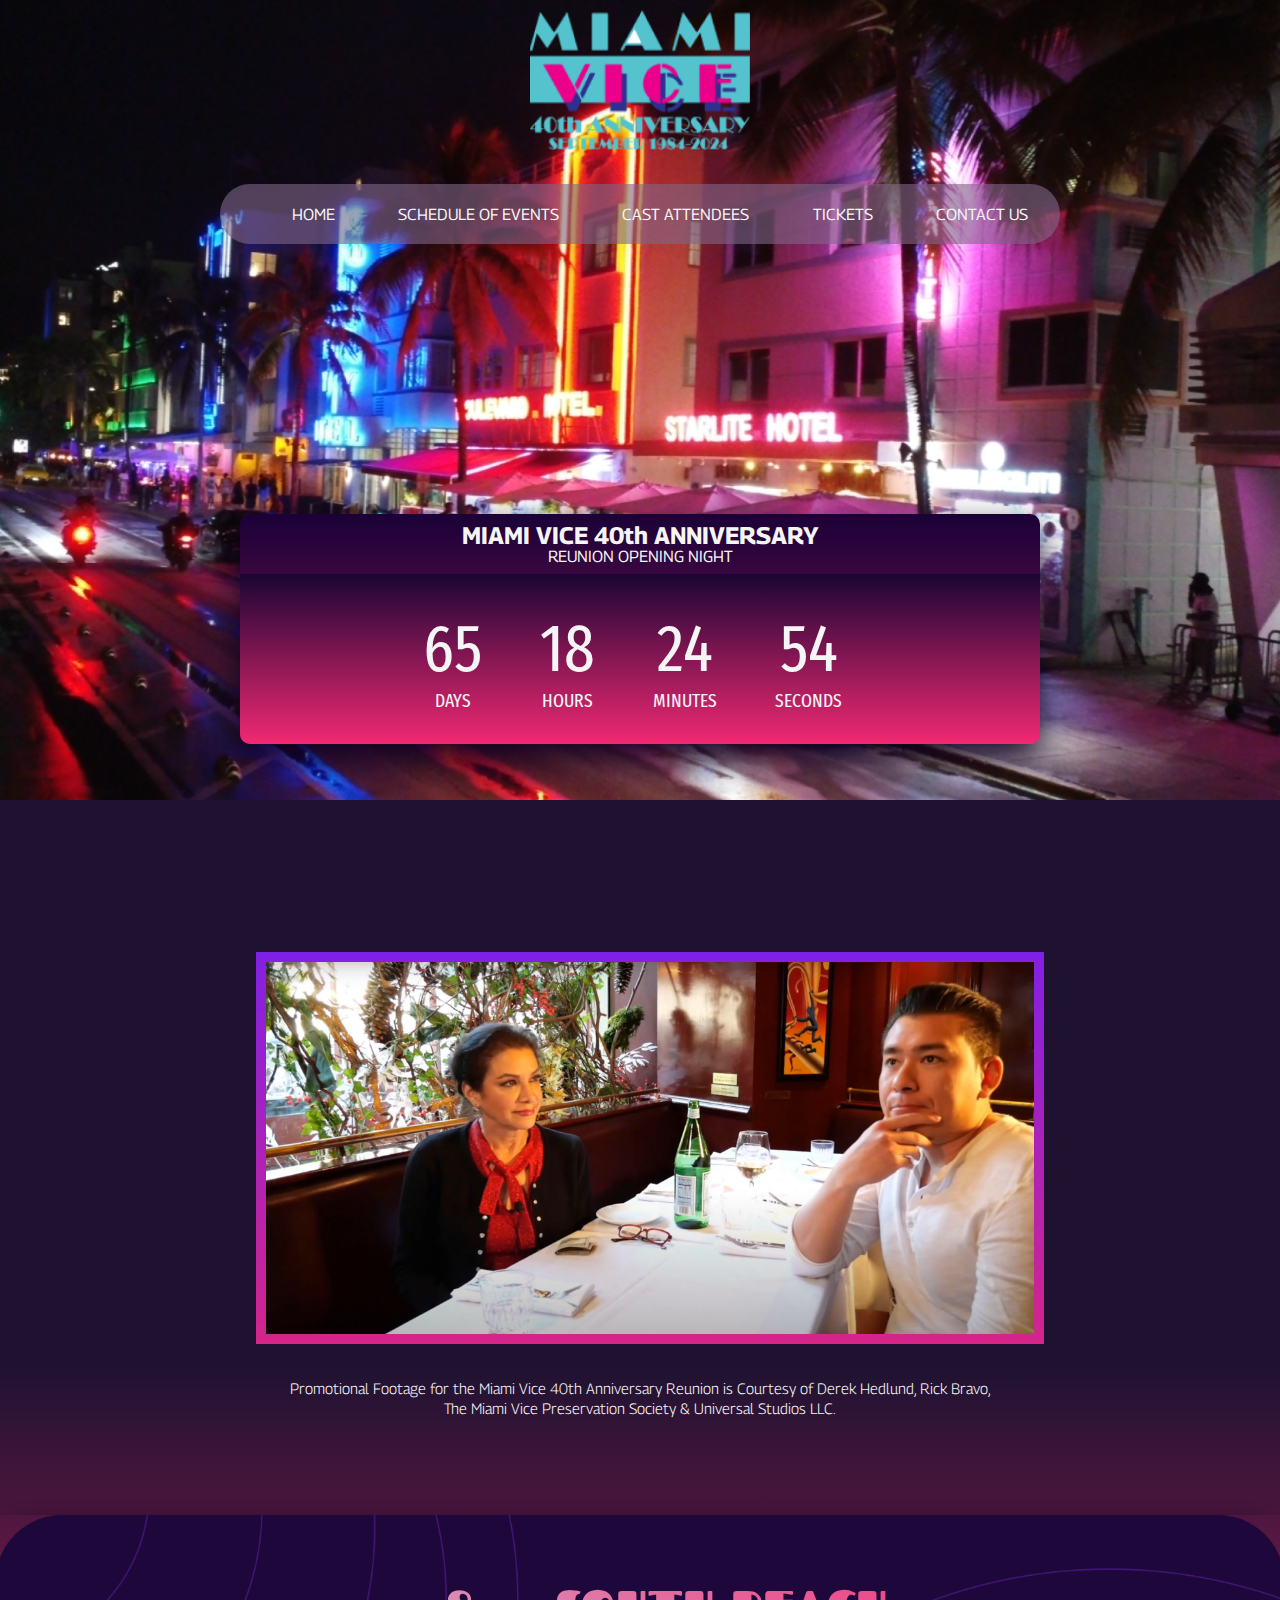
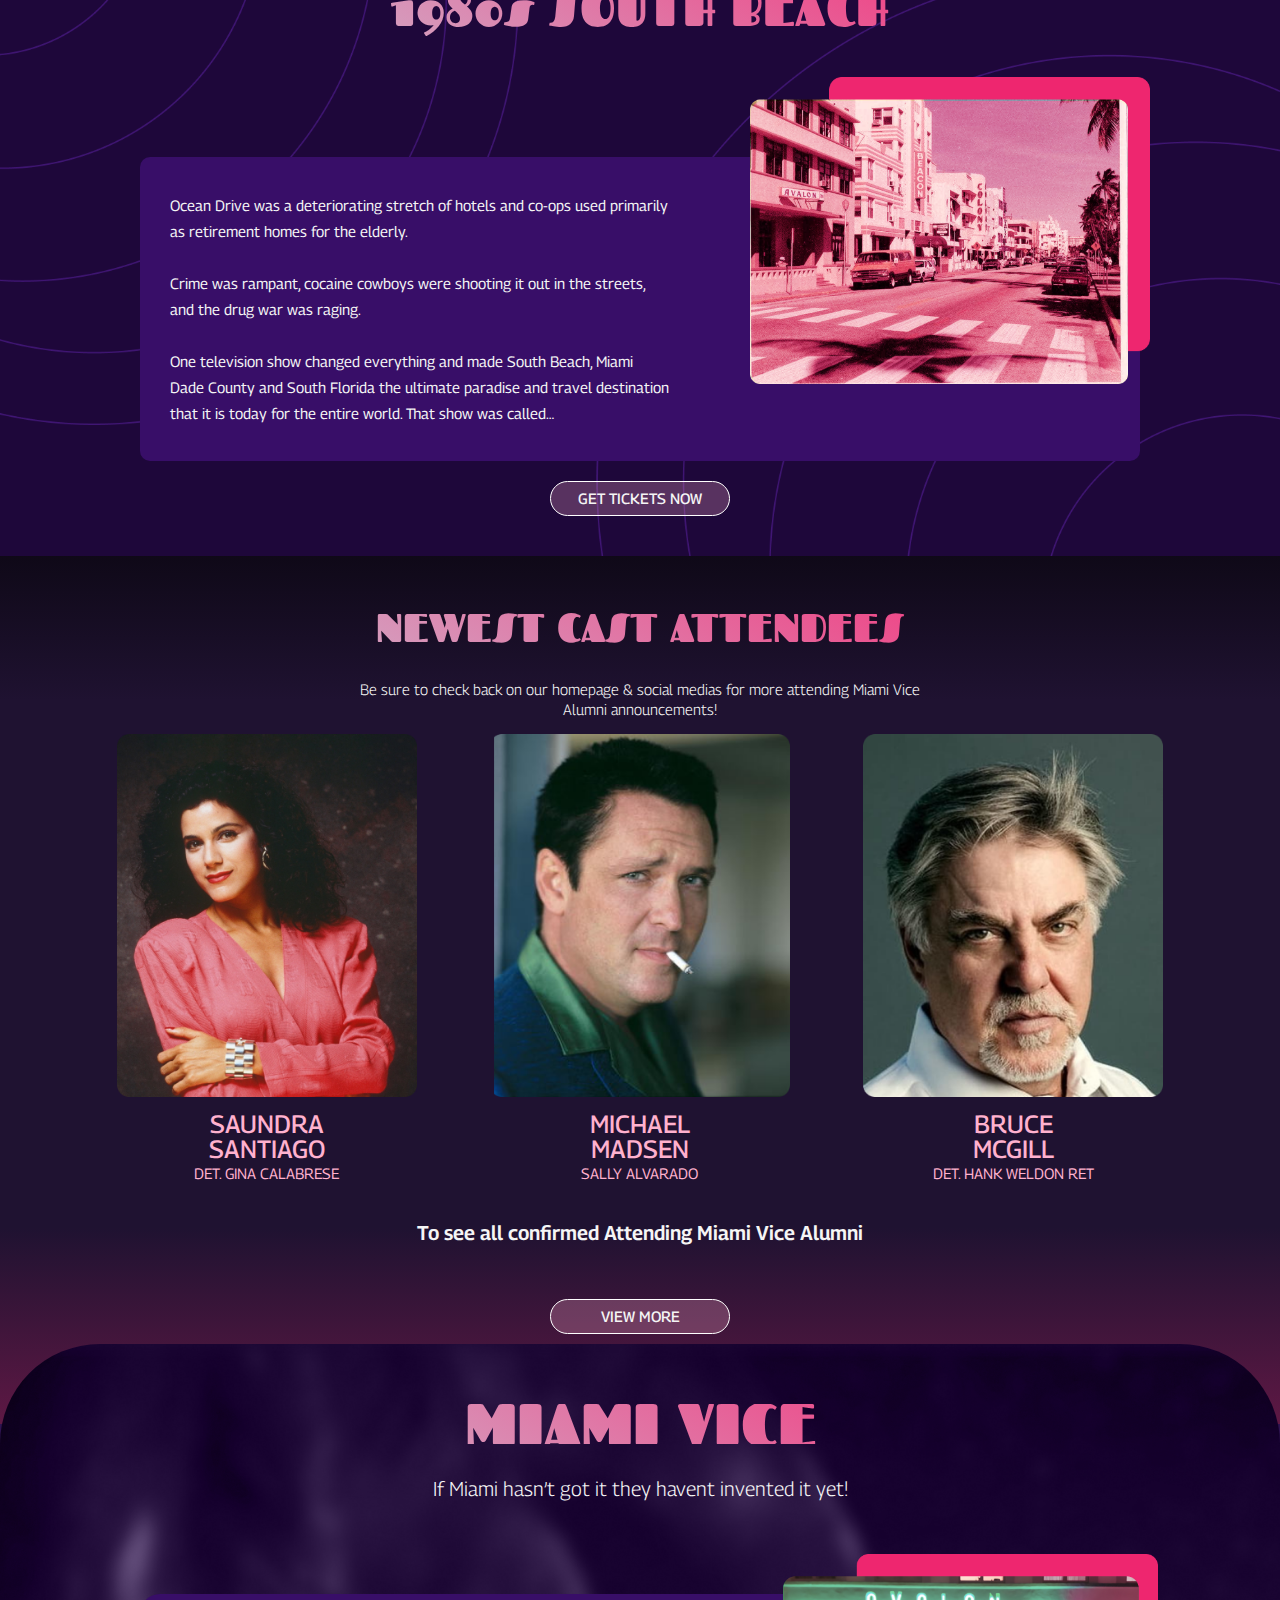
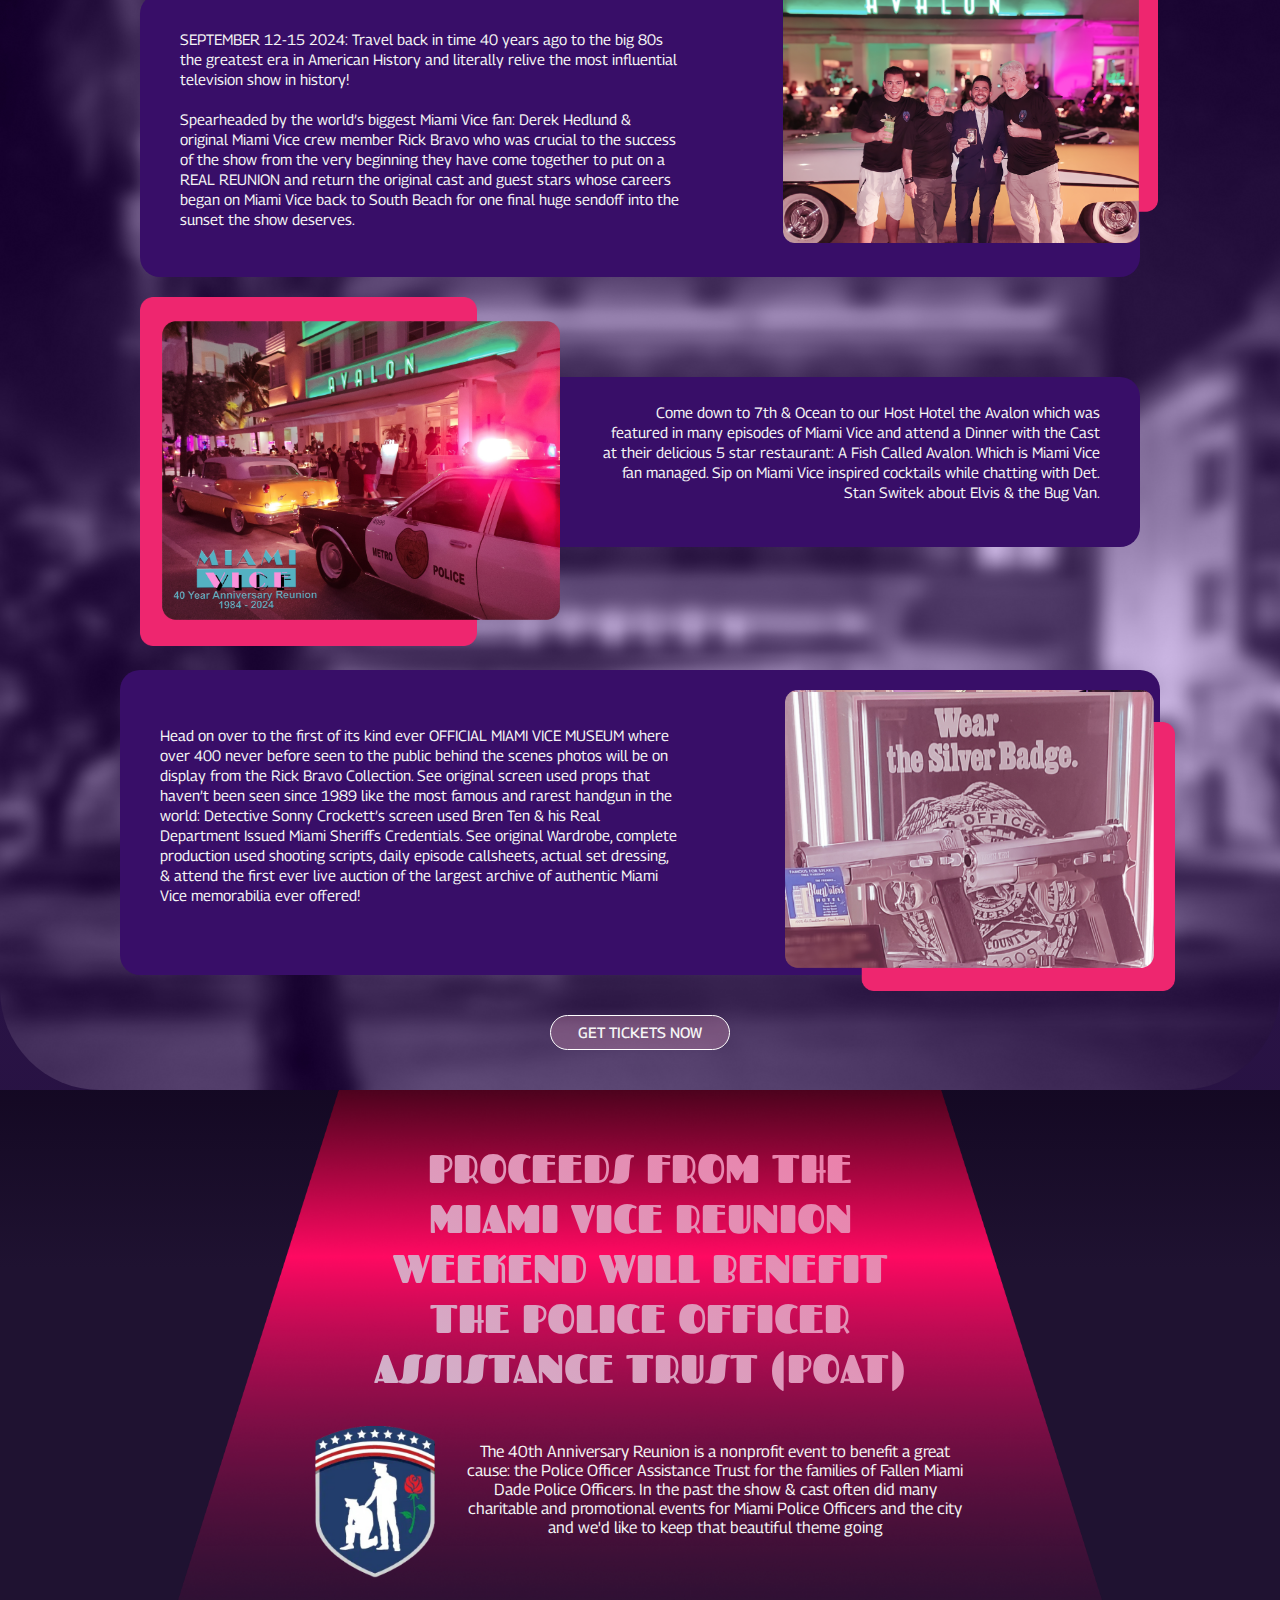
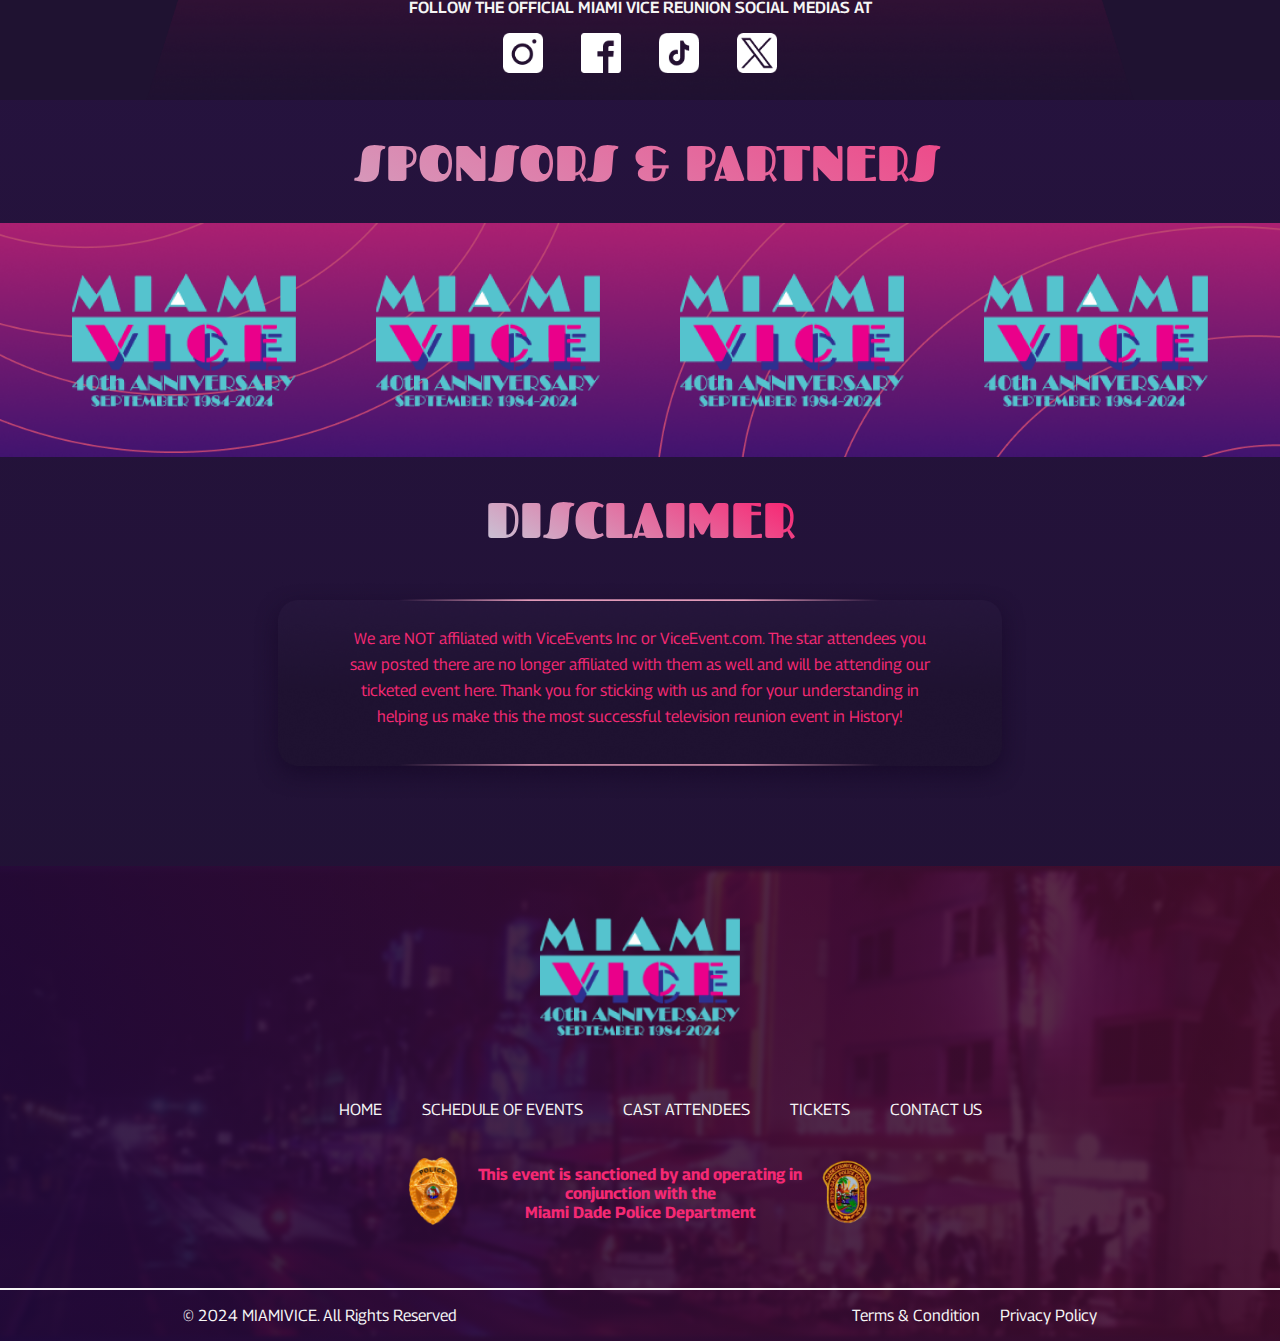
==== commit eaf139b8: "update" ====
--- a/index.html
+++ b/index.html
@@ -27,7 +27,7 @@
     <div class="desktop-header">
 
         <div class="logo">
-            <a href="./index.html"><img src="./Assets/Images/logo.png" alt="Miami" width="220" height="140"></a>
+            <a href="./index.html"><img src="./Assets/Images/logo.png" alt="Miami"></a>
         </div>
 
     <nav>  
@@ -46,7 +46,7 @@
 
         <nav class="nav-small-screen">
                 <div class="logo">
-                    <a href="./index.html"><img src="./Assets/Images/logo.png" alt="Miami" width="220" height="140"></a>
+                    <a href="./index.html"><img src="./Assets/Images/logo.png" alt="Miami" ></a>
                 </div>
 
                 <div id="menu" >
@@ -73,7 +73,7 @@
     </div>
 
 
-    <div class="banner">
+    <div class="banner" id="banner">
 
         <div class="banner-inner">
 
--- a/miami-style.css
+++ b/miami-style.css
@@ -13,7 +13,7 @@
 /* Mobile Nav code beneath */
 .nav-small-screen{
     display: flex;
-    background:  rgba(19, 2, 36, 0.572);
+    background: rgba(128, 102, 137, 0.6);
     justify-content: space-around;
 }
 
@@ -32,7 +32,7 @@
 #nav-col-links a{
     text-decoration: none;
     color: whitesmoke;
-    background-color: rgba(245, 245, 245, 0.155);;
+    background: rgba(128, 102, 137, 0.6);
     transition: all;
     transition-duration: 500ms;
 }
@@ -44,7 +44,7 @@
     padding: 10px;
     display: flex;
     flex-direction: column;
-    background-color: rgba(0, 0, 0, 0.041);
+    background: rgba(128, 102, 137, 0.6);
     text-align: center;
 }
 #link:hover{
@@ -62,15 +62,19 @@
 .logo{
     display: flex;
     justify-content: center;
-    padding: 40px;
-}
-
+    padding: 10px;
+}
+
+.logo img{
+    width: 220px;
+    height: 140px;
+}
 .nav-links-container{
     display: flex;
     justify-content: space-around;
     width: 800px;
     height: 60px;
-    background-color: rgba(19, 2, 36, 0.572);
+    background: rgba(128, 102, 137, 0.6);
     align-items: center;
     border-radius: 50px;
     margin: 20px auto;
@@ -102,7 +106,7 @@
     height: 35px;
     background: rgba(255, 174, 204, 0.26);
     color: whitesmoke;
-    margin: 50px 0px 70px 0px;
+    margin: 20px 0px 20px 0px;
     border: 1px solid white;
     padding: 5px;
     font-family: Georama;
@@ -122,10 +126,13 @@
     box-shadow: 0px 16px 36.599998474121094px 0px rgba(14, 0, 33, 1);
     background: linear-gradient(180deg, #1a0137 0%, #F42973 182.3%);
     margin: 20px auto;
-    margin-top: 150px;
+    margin-top: 250px;
     overflow: hidden;
     color: whitesmoke;
     text-align: center;
+}
+.banner-length{
+    margin-top: -50px;
 }
 
 .banner-text{
@@ -185,7 +192,7 @@
 
 .section-2{
     width: 100%;
-    height: 700px;
+    height: 800px;
     display: flex;
     align-items: center;
     justify-content: center;
@@ -222,6 +229,9 @@
     background-size: cover;
     background-repeat: no-repeat;
     box-shadow:0px 16px 36.599998474121094px 0px rgba(14, 0, 33, 1); 
+    margin-top: -85px;
+    padding: 20px;
+
 }
 
 .section-3-inner{
@@ -276,10 +286,11 @@
 
 .section-4-inner{
     text-align: center;
+    padding: 00px 0px 50px 0px;
 }
 .section-4 h1 {
     font-family: Fascinate;
-    font-size: 50px;
+    font-size: 40px;
     font-weight: 900;
     line-height: 50px;
     letter-spacing: 0em;
@@ -346,6 +357,8 @@
    background-size: cover;
    color: whitesmoke;
    padding: 20px 100px 20px 100px;
+   margin-top: -80px;
+   border-radius: 100px;
 }
 
 .section-5-inner{
@@ -376,7 +389,7 @@
     display: flex;
     background-color: rgba(56, 14, 104, 1);
     border-radius: 20px;
-    margin: 100px 20px 20px 20px;
+    margin: 100px 40px 20px 40px;
 }
 
 .section-5-cart-1-text{
@@ -392,18 +405,19 @@
 
 .section-5-cart-1-pic{
     max-width: 50%;
-    margin-top: -80px;
-    margin-right: -40px;
+    margin-top: -40px;
+    margin-right: -100px;
+    padding-bottom: 30px;
 }
 .section-5-cart-1-pic img {
-    width: 100%;
+    width: 75%;
 }
 
 
 .section-5-cart-2{
     display: flex ;
     border-radius: 20px;
-    margin: 20px;
+    margin: 20px 40px 20px 40px;
 }
 
 .section-5-cart-2-pic{
@@ -419,8 +433,8 @@
     text-align: right;
     background-color: rgba(56, 14, 104, 1);
     border-radius: 0px 20px 20px 0px;
-    height: 150px;
-    margin-top: 70px;
+    height: 140px;
+    margin-top: 80px;
     font-family: Georama;
     font-size: 15px;
     font-weight: 400;
@@ -449,11 +463,12 @@
 
 .section-5-cart-3-pic{
     max-width: 50%;
-    margin-bottom: -40px;
-    margin-right: -40px;
+    padding-top: 20px;
+    margin-right: -80px;
+    margin-bottom: -20px;
 }
 .section-5-cart-3-pic img{
-    width: 100%;
+    width: 75%;
 }
 
 .section-6{
@@ -516,7 +531,7 @@
 
 .section-7-inner h2 {
     font-family: Fascinate;
-    font-size: 60px;
+    font-size: 50px;
     font-weight: 900;
     line-height: 40px;
     letter-spacing: 0em;
@@ -537,7 +552,7 @@
 }
 .section-8 h2 {
     font-family: Fascinate;
-    font-size: 60px;
+    font-size: 50px;
     font-weight: 900;
     line-height: 40px;
     letter-spacing: 0em;
@@ -603,7 +618,9 @@
     justify-content: space-around;
     color: whitesmoke;
 }
-
+.section-9-reserve p{
+    margin-left: 10px;
+}
 .section-9-reserve-links li {
     list-style: none;
 }
@@ -670,7 +687,7 @@
     display: flex;
     text-align: left;
     margin: 50px 0px 50px 0px;
-    gap: 60px;
+    gap: 30px;
 }
 
 .section-2-events-cart-img{
@@ -696,11 +713,188 @@
 }
 
 
-
-
-
-
-
+/* -----------------------------------------------------------------Event PAGE END------------------------------------------------------------------------------------------ */
+
+/* Contact Page */
+
+#contact-cover{
+    background-image: url(./Assets/Images/contact-bg.png);
+}
+
+.section-2-contact-inner{
+    text-align: center;
+}
+
+.pink-text{
+    font-family: Fascinate;
+    font-size: 50px;
+    font-weight: 900;
+    line-height: 50px;
+    letter-spacing: 0em;
+    background: -webkit-linear-gradient(240deg, #f92371 .31%, #cac1d4 100%);
+    background-clip: text;
+    -webkit-text-fill-color: transparent;
+    text-transform: uppercase;
+}
+
+#pink-text-size{
+    font-size: 30px;
+}
+.contact-form p {
+    font-family: Georama;
+    font-size: 25px;
+    font-weight: 300;
+    line-height: 36px;
+    letter-spacing: 0em;
+    text-align: center;
+}
+#form-msg{
+    width: 700px;
+    height: 40px;
+    text-align: center;
+    font-size: larger;
+    border-radius: 50px;
+    background: rgba(78, 61, 99, 0.8);
+    color: whitesmoke
+    ;
+}
+#white-thin-text{
+    text-align: center;
+}
+.contact-icon a{
+    margin-left: 10px;
+}
+
+/* ---------------------------------------------------------------Contact PAGE END------------------------------------------------------------------------------------------ */
+
+#hero-section-tickets{
+    background-image: url(./Assets/Images/tickets-cover.png);
+}
+#section-2-tickets{
+    background: linear-gradient(180deg, #140825 -7.45%, #1F1231 16.64%);
+    ;
+}
+.section-2-tickets-inner{
+    border: 2px solid rgba(64, 22, 116, 0.39);
+    background-image: url(./Assets/Images/event-inner-bg.png);
+    background-repeat: no-repeat;
+    background-size: cover;
+    border-radius: 40px; 
+    box-shadow: 5px 5px 35px rgb(160, 96, 129);
+}
+
+#pink-text-tickets{
+    text-align: center;
+    text-transform: capitalize;
+}
+.section-2-tickets-cart{
+    padding: 0px 80px 20px 80px;
+    background: rgba(30, 7, 58, 0.588);
+    border-radius: 40px 40px 0px 0px;
+    box-shadow: 5px 5px 20px rgb(44, 2, 96) inset ;
+}
+.section-2-tickets-cart-m{
+    box-shadow: 1px 8px 15px rgb(44, 2, 96) inset ;
+    padding: 0px 80px 20px 80px;
+    background: rgba(30, 7, 58, 0.588);
+   
+}
+.cart-ticket-details{
+    display: flex;
+    justify-content: space-between;
+}
+.section-2-tickets-cart-header{
+    display: flex;
+    justify-content: space-between;
+}
+.cart-ticket-date{
+    background: linear-gradient(180deg, #9D023B 0%, #F42973 52.5%);
+    box-shadow: 0px 9px 6.800000190734863px 0px rgba(0, 0, 0, 0.33);
+    padding: 10px;
+    font-size: x-large;
+    width: 70px;
+    height: 70px;
+    text-align: center;
+    border-radius: 0px 0px 10px 10px;
+}
+.ticket-price-box{
+    color: whitesmoke;
+    background-color: rgba(255, 255, 255, 0.315);
+    padding: 5px 30px 5px 30px;
+    border-radius: 20px;
+    margin-left: 30px;
+}
+.qty-text{
+    color: whitesmoke;
+    background-color: rgba(255, 255, 255, 0.315);
+    padding: 5px 0px 5px 0px;
+    border-radius: 20px;
+    margin-left: 30px;
+    
+}
+#arrow-qty{
+    padding: 5px 8px 5px 8px;
+    background-color: rgba(245, 245, 245, 0.55);
+    border-radius: 50%;
+    cursor: pointer;
+    margin: 0px 10px 0px 10px;
+    
+}
+.cart-total-box{
+    color: whitesmoke;
+    background-color: rgba(255, 255, 255, 0.315);
+    padding: 5px 50px 5px 50px;
+    border-radius: 20px;
+    margin-left: 10px;
+}
+.cart-ticket-total{
+    display: flex;
+    padding: 0px 40px 20px 40px;
+    justify-content: end;
+    
+}
+#cart-ticket-total{
+    border-radius: 0px 0px 30px 30px ;
+}
+#web-button{
+    margin: 50px 400px 50px 400px ;
+} 
+
+/* ----------------------------------------------------------Ticket PAGE END------------------------------------------------------------------------------------------------ */
+.section-2-cast-inner{
+    text-align: center;
+}
+.cast-carts-box{
+    display: flex;
+    flex-wrap: wrap;
+    gap: 10px;
+}
+.cast-cart{
+    width: 180px;
+    overflow: hidden;
+    display: flex;
+    flex-direction: column;
+    align-items: center;
+}
+.cast-cart-inner img{
+    width: 98%;
+    
+}
+.cast-cart-text{
+    width: 180px;
+    height: 45px;
+    background: linear-gradient(360deg, #401674 -83.33%, #F42973 210.14%);
+    border-radius: 10px;  
+    padding: 4px 0px 0px 0px;
+    text-transform: uppercase;
+}
+
+.cart-cart-text-box{
+    margin-top: -52px ;
+    position: relative;
+    z-index: 1;
+   
+}
 
 
 
@@ -775,6 +969,9 @@
   .mobile-header{
       display: none;
   }
+  #web-button{
+    margin: 50px 350px 50px 350px ;
+} 
 
 }
 
@@ -793,10 +990,89 @@
         flex-direction: column;
         gap: 60px;
     }
+    .section-5-cart-2-text{
+        padding: 10px 30px 10px 30px;
+        height: 150px;
+        margin-top: 60px;
+        font-size: 15px;
+    }
+    .section-5-cart-1{
+        margin: 20px 10px 20px 10px;
+    }
+    .section-5-cart-3{
+        margin: 10px;
+    }
+    .section-3{
+        background-image: url(./Assets/Images/1980s-section-Background.png);
+        background-size: cover;
+        margin-top: -70px;
+    }
+
+
+    
+    .section-3-inner-div-para{
+        max-width: 50%;
+        font-family: Georama;
+        font-size: 15px;
+        font-weight: 400;
+        line-height: 26px;
+        letter-spacing: 0em;
+        text-align: left;
+        padding: 20px 30px 20px 30px;
+    }
+    
+    .section-3-inner-div-img{
+        max-width: 50%;
+        margin-top: -30px;
+        margin-right: -100px;
+    }
+    
+    .section-3-inner-div-img img {
+        width: 90%;
+    }
     /* --------------------------------------------------------------------Home page Responsiveness End-------------------------------------------------------------- */
 .section-2-events{
     padding: 50px 120px 50px 120px; 
 }
+.section-2{
+    height: 600px;
+}
+/* -----------------------------------------------------------------------Event page Responsvieness End------------------------------------------------------------- */
+.cart-ticket-details{
+    flex-direction: column;
+    align-items: center;
+    justify-content: unset;
+}
+.section-2-tickets-cart{
+    padding: 0px 65px 20px 65px;
+}
+.section-2-tickets-cart-m{
+    padding: 0px 65px 20px 65px;
+}
+#web-button{
+    margin: 50px 310px 50px 310px ;
+} 
+
+.section-3{
+    background-image: url(./Assets/Images/1980s-section-Background.png);
+    background-size: contain;
+    margin-top: -70px;
+    /* width: 400px; */
+}
+
+
+.section-3{
+    color: whitesmoke;
+    background-image: url(./Assets/Images/1980s-section-Background.png);
+    background-size: cover;
+    background-repeat: no-repeat;
+    box-shadow:0px 16px 36.599998474121094px 0px rgba(14, 0, 33, 1); 
+    margin-top: -75px;
+    padding: 20px;
+    border-radius: 100px;
+
+}
+
 
   } 
 
@@ -806,10 +1082,18 @@
     .mobile-header{
         display: none;
     }
-
+    .section-2{
+        height: 550px;
+    }
+    .section-3-inner-div{
+        margin: 20px 0px 0px 0px;
+    }
       /* Section-3 Start */
       .section-3-inner {
-        padding: 60px;
+        padding: 0px 20px 20px 20px;
+    }
+    .section-3-heading{
+        font-size: 40px;
     }
     .section-3-inner-div{
         padding: 20px;
@@ -825,6 +1109,7 @@
     .section-3-inner-div-para{
         max-width: 100%;
         text-align: justify;
+        line-height: 16px;
         padding: 20px 30px 20px 30px;
     }
     .section-3-inner-div-img img {
@@ -843,7 +1128,7 @@
 
     /* Section-5 Start*/
 .section-5{
-    padding: 20px 10px 20px 10px;
+    padding: 10px 0px 10px 0px;
 }
 
 .section-5-cart-1{
@@ -869,7 +1154,7 @@
     display: block;
     background-color: rgba(56, 14, 104, 1);
     border-radius: 20px;
-    padding:  15px;
+    margin: 20px 16px 20px 16px;
 }
 
 .section-5-cart-2-pic{
@@ -942,10 +1227,16 @@
 /* Hero Section Banner Start */
 .banner{
     width: 500px;
-    height: 320px;
+    height: 270px;
 }
 /* Hero Section Banner End */
 
+.section-7-inner h2{
+    font-size: 40px;
+}
+.section-8 h2 {
+    font-size: 40px;
+}
 /* --------------------------------------------------------------------Home page Responsiveness End-------------------------------------------------------------- */
 .hero-section-events{
     height: 600px;
@@ -990,7 +1281,29 @@
     letter-spacing: 0em;
     text-align: center;
 }
-
+/* -----------------------------------------------------------------------Event page Responsiveness End------------------------------------------------------------- */
+#form-msg{
+    width: 600px;
+}
+/* --------------------------------------------------------------------------Contact Page Responsiveness End ------------------------------------------------------------ */
+.cart-ticket-details{
+    flex-direction: column;
+    align-items: center;
+    justify-content: unset;
+}
+#pink-text-tickets{
+    font-size: 40px;
+}
+.section-2-tickets-cart{
+    padding: 0px 55px 20px 55px;
+}
+.section-2-tickets-cart-m{
+    padding: 0px 55px 20px 55px;
+}
+#web-button{
+    margin: 50px 280px 50px 280px ;
+} 
+/* -----------------------------------------------------------------Ticket PAGE END---------------------------------------------------------------------------- */
 
   } 
 
@@ -999,6 +1312,16 @@
 @media only screen and  (max-width: 767px) {
     .desktop-header {
         display: none;
+    }
+    .section-2{
+        height: 600px;
+    }
+    .banner{
+        margin-top: 200px;
+    }
+    .logo img{
+        width: 120px;
+        height: 80px;
     }
     .mobile-header{
         display: block;
@@ -1016,11 +1339,16 @@
     .section-3-inner {
         padding: 15px;
     }
+    .section-3-heading{
+        font-size: 35px;
+    }
     .section-3-inner-div{
         padding: 20px;
         display: block;
     }
-    
+    .section-3-inner-div{
+        margin: 20px 0px 0px 0px;
+    }
     .section-3-inner-div-img{
         max-width: 100%;
         margin-top: 0px;
@@ -1071,13 +1399,15 @@
     width: 60%;
 }
 .section-5-cart-2{
-    flex-direction: column;
     background-color: rgba(56, 14, 104, 1);
     border-radius: 20px;
+    flex-direction: column-reverse;
+    padding: 10px 0px 0px 0px ;
 }
 
 .section-5-cart-2-pic{
     max-width: 100%;
+    padding: 20px;
 }
 .section-5-cart-2-pic img {
     width: 60%;
@@ -1087,10 +1417,18 @@
     max-width: 100%;
     padding: 20px;
     text-align: justify;
-    border-radius: 0px;
+    border-radius: 20px;
     height: auto;
     margin-top: 0px;
     font-size: 12px;
+}
+
+.section-5-heading h1 {
+    font-size: 35px;
+    line-height: 50px;
+}
+.section-5-heading p {
+    font-size: 15px;
 }
 
 .section-5-cart-3{
@@ -1141,13 +1479,21 @@
     flex-direction: column;
     gap: 50px;
 }
+.section-8 h2 {
+    font-size: 35px;
+}
 /* Section-7 End */
 
 
 /* Section-8 Start */
+.section-8-box{
+    background: linear-gradient(180deg, #2B1944 -40.15%, #1F1231 55%);
+    margin-bottom: 20px;
+    border-radius: 10px;
+}
 .section-8-box p{
-    padding: 30px 60px 90px 60px;
-    font-size: 15px;
+    padding: 30px 10px 30px 10px;
+    font-size: 13px;
 }
 /* Section-8 End */
 
@@ -1194,7 +1540,26 @@
     letter-spacing: 0em;
     text-align: center;
 }
-
+/* -----------------------------------------------------------------------Event page Responsiveness End------------------------------------------------------------- */
+#form-msg{
+    width: 500px;
+    font-size: large;
+}
+.cart-ticket-date{
+    font-size: large;
+}
+.section-2-tickets-cart{
+    padding: 0px 45px 10px 45px;
+}
+.section-2-tickets-cart-m{
+    padding: 0px 45px 20px 45px;
+}
+#web-button{
+    margin: 50px 220px 50px 220px ;
+} 
+.section-7-inner h2{
+    font-size: 35px;
+}
   }
 
 
@@ -1204,6 +1569,14 @@
     .section-6-box-text{
         width: 200px;
     }
+    .section-6-background-pic{
+        background-size: auto;
+        background: linear-gradient(180deg, #010000 -9.46%, #FF0A62 21.98%, rgba(31, 18, 49, 0) 84.85%);
+
+    }
+    /* .section-6-background-pic img {
+        width: 80%;
+    } */
     .section-8-box p{
         font-size: 12px;
         width: 450px;
@@ -1213,10 +1586,23 @@
     /* Hero Section Banner Start */
     .banner{
         width: 400px;
-        height: 320px;
+        height: 300px;
     }
     /* Hero Section Banner End */
-
+    .hero-section{
+        height: 650px;
+    }
+    .section-4 h1 {
+        font-size: 35px;
+        line-height: 50px;
+    }
+    .section-5-heading h1 {
+        font-size: 35px;
+        line-height: 50px;
+    }
+    .section-5-heading p {
+        font-size: 15px;
+    }
     /* --------------------------------------------------------------------Home page Responsiveness End-------------------------------------------------------------- */
 .hero-section-events{
     height: 300px;
@@ -1241,7 +1627,68 @@
     letter-spacing: 0em;
     text-align: center;
 }
+/* -----------------------------------------------------------------------Event page Responsiveness End------------------------------------------------------------- */
+#form-msg{
+    width: 400px;
+    font-size: medium;
+}
+/* --------------------------------------------------------------------------Contact page Responsiveness End-------------------------------------------------------- */
+#pink-text-tickets{
+    font-size: 35px;
+}
+.cart-ticket-date{
+    font-size: medium;
+}
+.section-2-tickets-cart{
+    padding: 0px 35px 10px 35px;
+}
+.section-2-tickets-cart-m{
+    padding: 0px 35px 20px 35px;
+}
+#web-button{
+    margin: 50px 140px 50px 140px ;
+} 
+div#nav-col-links {
+    position: absolute;
+    width: 100%;
+    background-color: #514057;
+}
+
+#nav-col-links a {background-color: #524159;}
+
+.section-2{
+    height: 550px;
+}
+
+.section-5{
+    border-radius: 100px;
+ }
+ .section-8-box{
+    background: linear-gradient(180deg, #2B1944 -40.15%, #1F1231 55%);
+    background-size: auto;
+    background-repeat: no-repeat;
+    margin-bottom: 20px;
+    border-radius: 10px;
+}
+ .section-8-box p{
+    padding: 10px 10px 10px 10px;
+    font-size: 13px;
+    height: 150px;
+    width: 300px;
+}
+.section-8{
+    padding: 0px  ;
   }
+  .section-3-inner-div{
+    margin: 20px 0px 0px 0px;
+}
+.section-7-inner h2{
+    font-size: 35px;
+}
+.section-8 h2 {
+    font-size: 35px;
+}
+  }
 
 /* Responsive of Website End */
 
